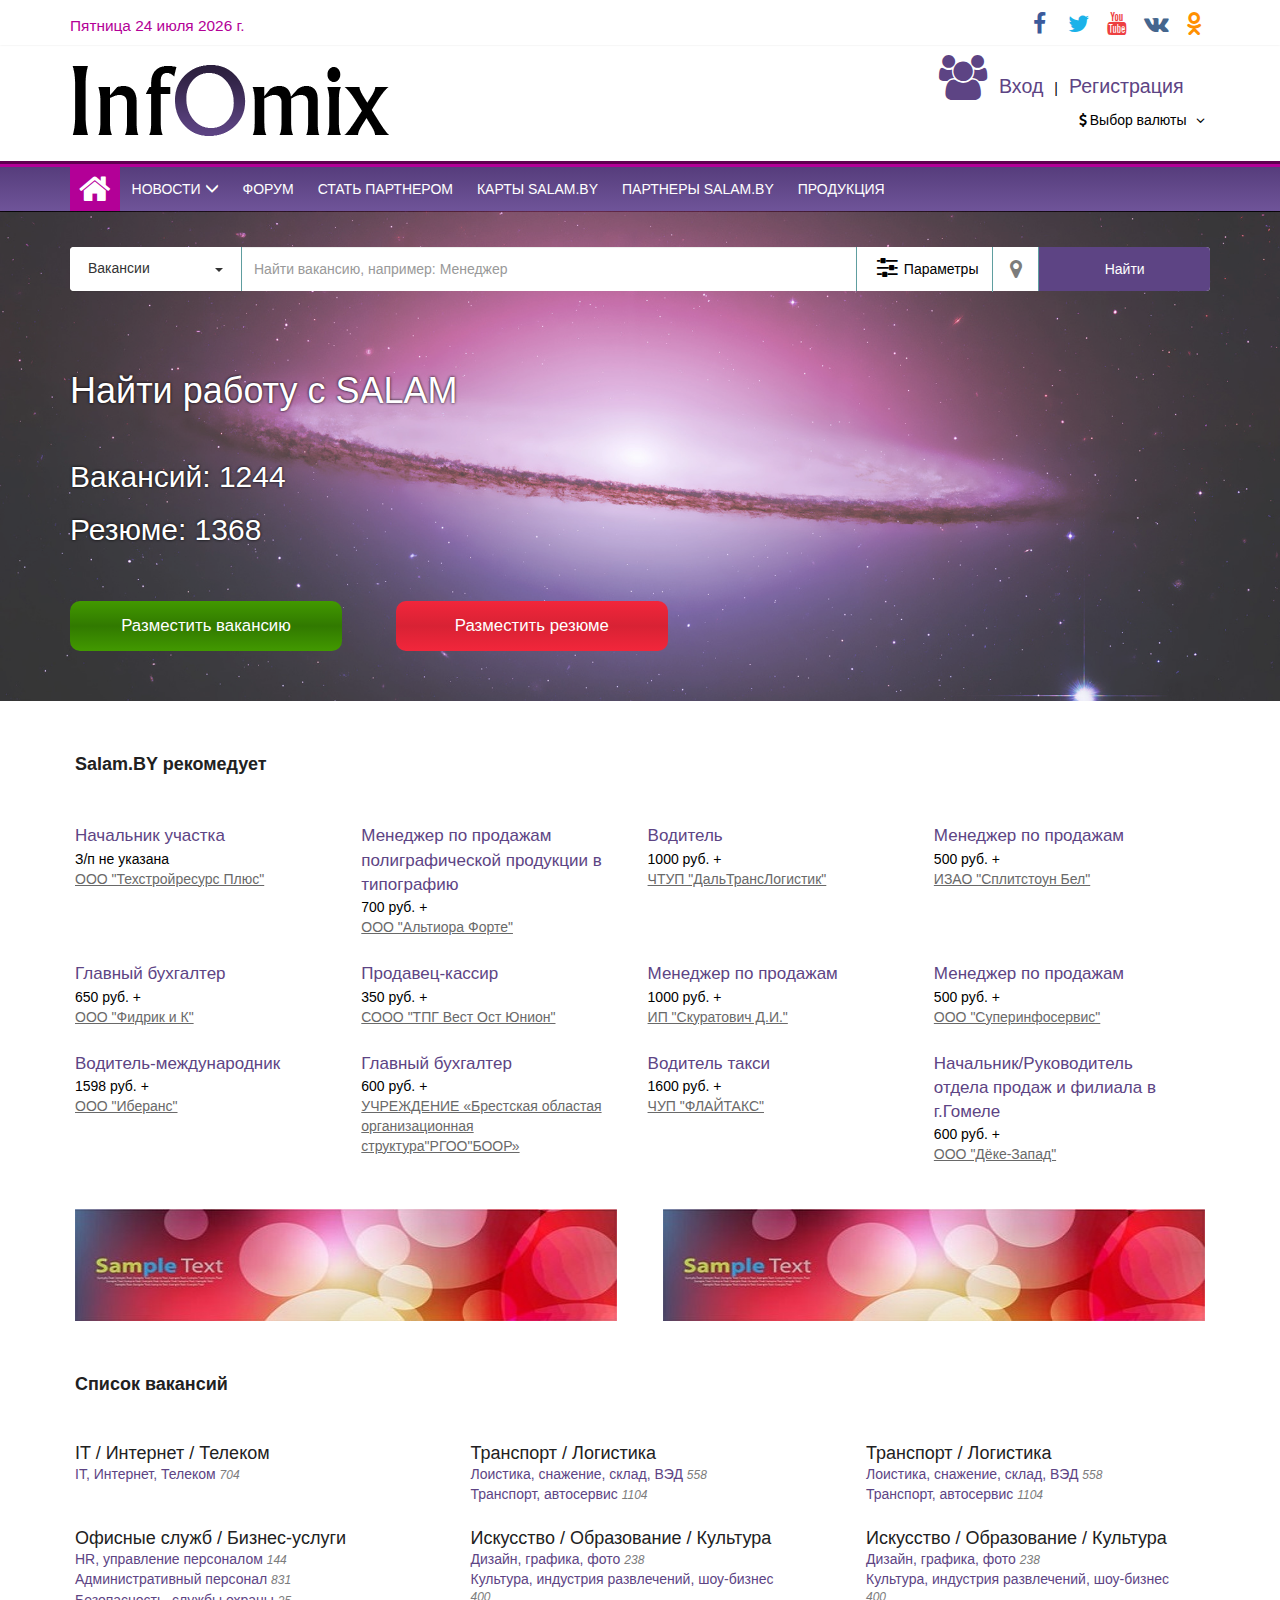
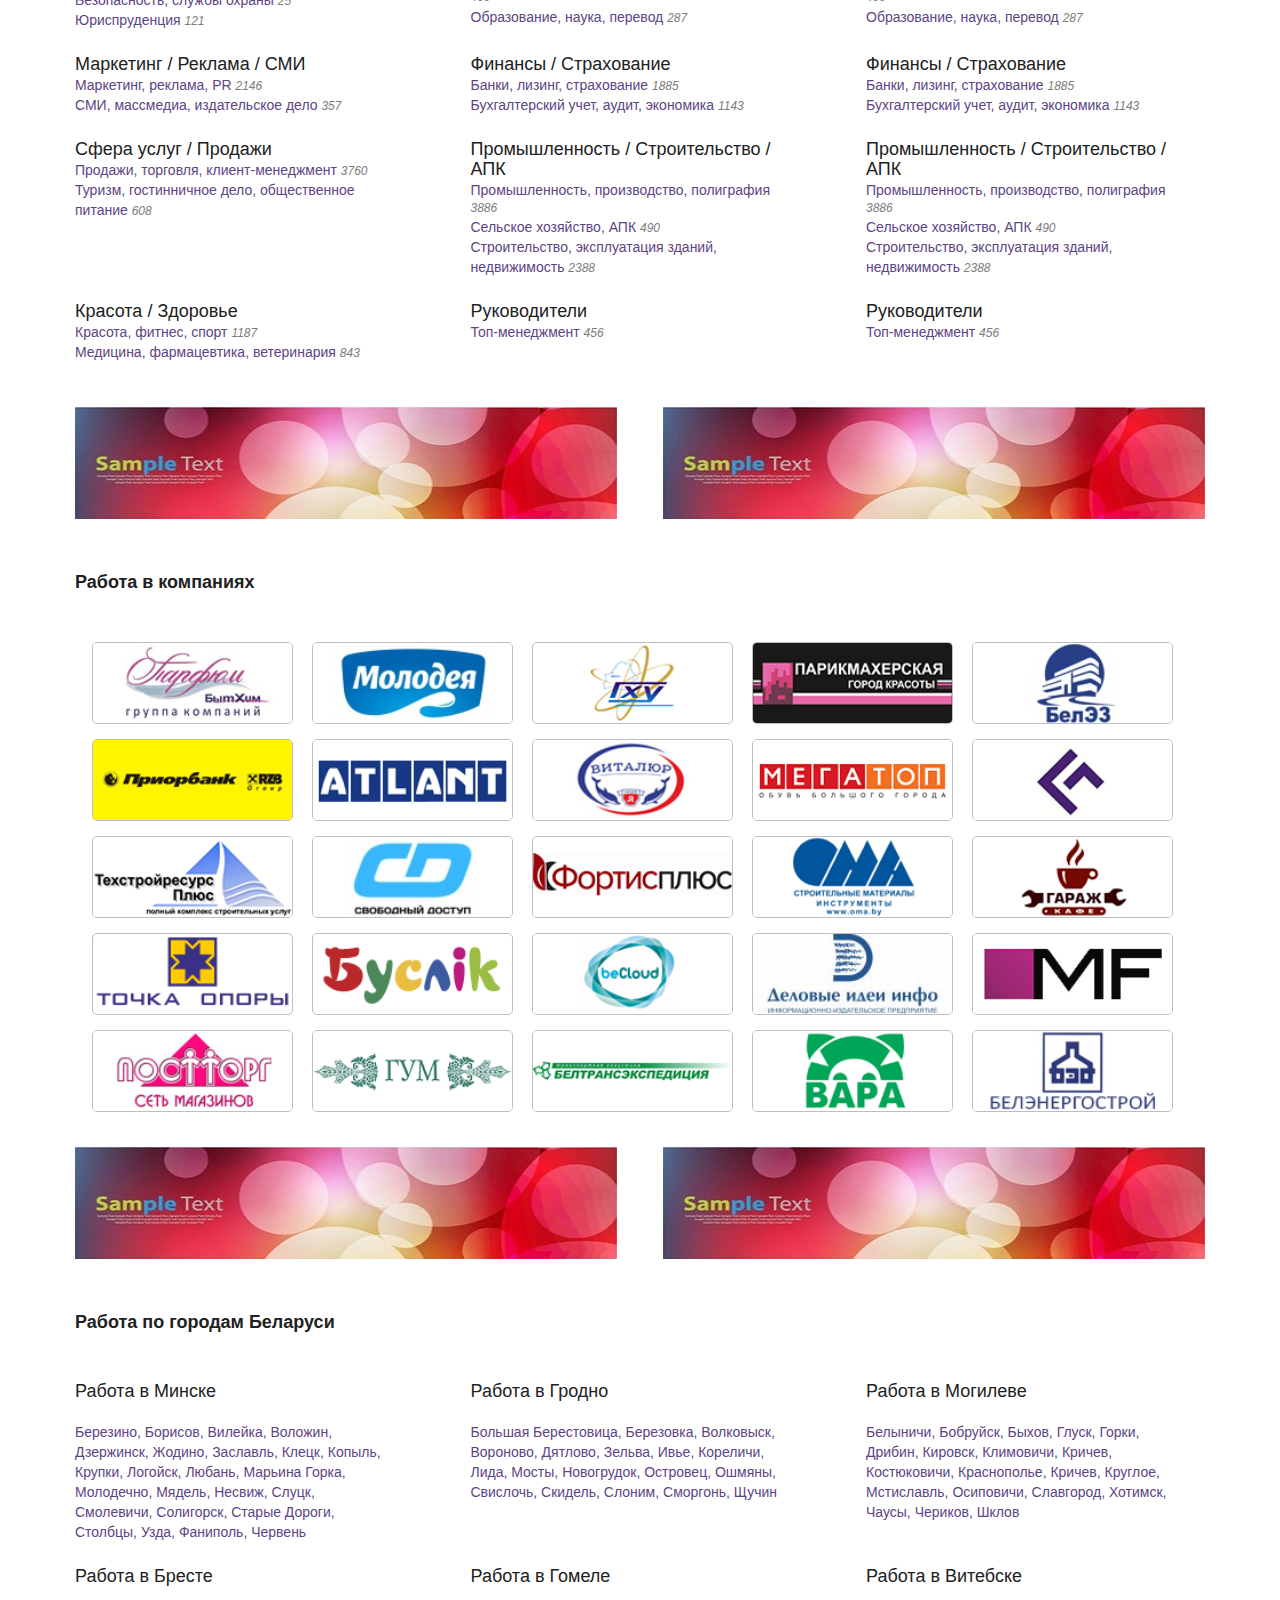
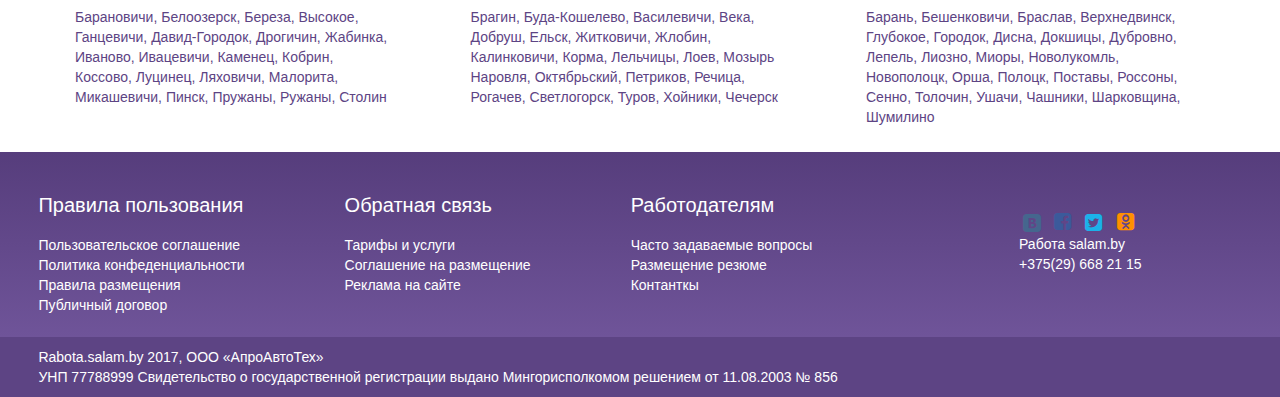
==== work.local/index.html @ ca0c4f53 "My Work" ====
<!DOCTYPE html PUBLIC "-//W3C//DTD XHTML 1.0 Transitional//EN" "http://www.w3.org/TR/xhtml1/DTD/xhtml1-transitional.dtd">
<html xmlns="http://www.w3.org/1999/xhtml" lang="ru">
	<head>
		<meta http-equiv="Content-Type" content="text/html; charset=utf-8" />
		<meta name="viewport" content="width=device-width">
		<title>Home page</title>
		
        <link href="css/animation.css" rel="stylesheet" type="text/css" />
		<link href="css/fontello.css" rel="stylesheet" type="text/css" />
		<link href="css/fontello-codes.css" rel="stylesheet" type="text/css" />
		<link href="css/fontello-embedded.css" rel="stylesheet" type="text/css" />
		<link href="css/fontello-ie7.css" rel="stylesheet" type="text/css" />
		<link href="css/fontello-ie7-codes.css" rel="stylesheet" type="text/css" />   
        <link href="css/materialdesignicons.min.css" media="all" rel="stylesheet" type="text/css" />
        <link type="text/css" rel="stylesheet" href="bootstrap-3.3.7-dist/css/bootstrap.min.css"/>
        <link type="text/css" rel="stylesheet" href="bootstrap-3.3.7-dist/css/bootstrap-theme.min.css"/>
        <link href="style.css" rel="stylesheet" type="text/css" />
        <script type="text/javascript" src="bootstrap-3.3.7-dist/js/jquery-3.1.1.min.js"></script>
        <script type="text/javascript" src="bootstrap-3.3.7-dist/js/bootstrap.min.js"></script>

	</head>
	<body>
		<header>
			<div class='head-top'>
				<div class='iner-wrap'>
					<div id='date'>	
						<script language="javascript" type="text/javascript"><!--
							var d = new Date();

							var day=new Array("Воскресенье","Понедельник","Вторник",
							"Среда","Четверг","Пятница","Суббота");

							var month=new Array("января","февраля","марта","апреля","мая","июня",
							"июля","августа","сентября","октября","ноября","декабря");

							document.write(day[d.getDay()]+" " +d.getDate()+ " " + month[d.getMonth()]
							+ " " + d.getFullYear() + " г.");
							//--></script>
					</div>
					<img src="">
					<div id="social-links">
						<a href="#">
							<i class="icon-facebook"></i>
						</a>
						<a href="#">
							<i class="icon-twitter"></i>
						</a>
						<a href="#">
							<i class="icon-youtube"></i>
						</a>
						<a href="#">
							<i class="icon-vkontakte"></i>
						</a>
						<a href="#">
							<i class="icon-odnoklassniki"></i>
						</a>
					</div>
				</div>
			</div>
			<div class='clearfix iner-wrap'>
				<div class=" head-bot clearfix">
					<div class="head-inner">
						<a href='#'><img src="img/logo.png"></a>
					</div>
                    <div class='top-right'>
                        <div id='logintop' class="head-inner">
                            <i class='icon-users'></i>
                            <button style="background: none; border: none; outline: 0; color:#5d4484; line-height: 45px;font-size: 1.4em;" data-toggle="modal" data-target="#myModal">Вход</button>
                            <span style="margin-left: 5px;margin-right: 5px;">|</span>
                            <button style="background: none; border: none; outline: 0;color: #5d4484;line-height: 45px;font-size: 1.4em;" data-toggle="modal" data-target="#myModal">Регистрация</button>
                            <div id="myModal" class="modal fade">
                            <div class="modal-dialog">
        <div class="modal-content">
            <div class="modal-applicant-auth modal-body">
                <div id="login-error-area" class="alert alert-error alert_small"></div>
                <section class="auth">
                    <div class="auth__wrapper">
                        <div class="auth__title h3-like registr-title">Вход</div>
                        <!--script src="/forms/js/third-party/jquery.form.min.js" type="text/javascript"></script>
                        <script src="/js/praca/auth-ajax-form.js" type="text/javascript"></script-->
                        <form name="login-form" method="post" class="auth__form" id="login-form">
                            <div>
                                <dl>
                                    <dt>E-mail <span class="red-star">*</span>  <span id="praca-login-help-email" class="help-icon" data-original-title="" title=""></span></dt>
                                    <dd>
                                        <input name="login-form[email]" type="text" maxlength="255" class="form-etc account-area auth__text-input">                                                                             </dd>
                                        <dt>Пароль <span class="red-star">*</span>  <span id="praca-login-help-password" class="help-icon" data-original-title="" title=""></span></dt>
                                        <dd>
                                            <input name="login-form[password]" type="password" maxlength="16" class="form-etc xxx account-password auth__text-input">                                                                               </dd>
                                            <dd id="web-forms__collection_dd_js-advanced-checkbox-58b687df2a428__item">
                                                <label class="ui-checkboxradio-label ui-corner-all ui-button ui-widget ui-checkboxradio-checked ui-state-active"><span class="ui-checkboxradio-icon ui-corner-all ui-icon ui-icon-background ui-icon-check ui-state-checked ui-state-hover"></span><span class="ui-checkboxradio-icon-space"> </span><div class="advanced-checkbox"><input name="login-form[remember]" type="checkbox" checked="checked" value="1" id="js-advanced-checkbox-58b687df2a428" class="ui-checkboxradio ui-helper-hidden-accessible"></div> запомнить меня <span id="praca-login-help-remember" class="help-icon" data-original-title="" title=""></span></label>                                                                                </dd>
                                                <dd>
                                                    <input name="login-form[referrer]" type="hidden" value="https://praca.by/">                                                                             </dd>
                                                    <dd>
                                                        <input type="submit" value="Войти" data-loading-text="Вход..." class="btn btn_green"><a class="forget-password" href="#" tabindex="-1">Забыли пароль?</a>                                                                             </dd>
                                                    </dl>   </div>
                                                </form>
                                                <!--script type="text/javascript">web_forms__init_ajax_form('#login-form');</script>
                                                <script>
                                                    $(document).trigger('auth-event', ['', false]);

                                                    Praca.Common.Interface.Popovers.setupPopover($('#praca-login-help-email'), 'login_email');
                                                    Praca.Common.Interface.Popovers.setupPopover($('#praca-login-help-password'), 'login_password');
                                                    Praca.Common.Interface.Popovers.setupPopover($('#praca-login-help-remember'), 'login_remember');

                                                    $('#login-form input[type="checkbox"]').checkboxradio();
                                                </script-->                       <div class="social-binding social-binding_login">
                                                <p class="social-binding__note social-binding__note_login">Вход через социальную сеть</p>
                                                <ul class="social-binding__list clearfix">
                                                    <li class="social-binding__item"><a class="social-icon social-icon_google-plus" href="https://praca.by/social-auth/Google/"><i class="mdi mdi-google-plus"></i></a></li>
                                                    <li class="social-binding__item"><a class="social-icon social-icon_facebook" href="https://praca.by/social-auth/Facebook/"><i class="mdi mdi-facebook"></i></a></li>
                                                    <li class="social-binding__item"><a class="social-icon social-icon_twitter" href="https://praca.by/social-auth/Twitter/"><i class="mdi mdi-twitter"></i></a></li>
                                                    <li class="social-binding__item"><a class="social-icon social-icon_vk" href="https://praca.by/social-auth/Vkontakte/"><i class="mdi mdi-vk"></i></a></li>
                                                    <li class="social-binding__item"><a class="social-icon social-icon_odnoklassniki" href="https://praca.by/social-auth/Odnoklassniki/"><i class="mdi mdi-odnoklassniki"></i></a></li>
                                                </ul>
                                            </div>                  </div>

                                            <div class="auth__wrapper js-dependent-auth js-default-auth">
                                                <div class="reg-invite">
                                                    <div class="reg-invite__wrapper">
                                                        <div class="h3-like registr-title">Соискателям</div>
                                                        <p class="reg-invite__description">
                                                            <noindex>Зарегистрировавшись, соискатели могут
                                                                размещать резюме и откликаться на заинтересовавшие их вакансии.</noindex>
                                                            </p>
                                                            <a href="#" class="btn btn_green">Регистрация соискателя</a>
                                                        </div>

                                                        <div class="reg-invite__wrapper">
                                                            <div class="h3-like registr-title">Работодателям</div>
                                                            <p class="reg-invite__description">
                                                                <noindex>Зарегистрировавшись, работодатели могут размещать свои&nbsp;вакансии.</noindex>
                                                            </p>
                                                            <a href="#" class="btn btn_orange">Регистрация работодателя</a>
                                                        </div>
                                                    </div>
                                                </div>


                                                <div class="auth__wrapper js-dependent-auth js-applicant-auth no-padding-right" style="display: none;">
                                                    <div class="reg-applicant__wrapper">
                                                        <div class="fff h3-like registr-title">Регистрация соискателя</div>
                                                        <div class="text-gray">
                                                            <noindex>Еще нет аккаунта? Зарегистрируйтесь!</noindex>
                                                        </div>
                                                        <div class="info-registr-cont">
                                                            <div class="info-registr">
                                                                <i class="svg svg-publish"></i>
                                                                <span class="text-gray">Создавайте резюме</span>
                                                            </div>
                                                            <div class="info-registr">
                                                                <i class="svg svg-laptop"></i>
                                                                <span class="text-gray">Откликайтесь на вакансии</span>
                                                            </div>
                                                            <div class="info-registr">
                                                                <i class="svg svg-mail"></i>
                                                                <span class="text-gray">Получайте предложения от работодателей</span>
                                                            </div>
                                                        </div>
                                                        <a href="#" class="btn btn_green btn_mrg-vertical">
                                                            Регистрация соискателя                            </a>

                                                            <p class="text-gray">Ищете сотрудников?
                                                                <a href="#">Регистрация работодателя</a>
                                                            </p>
                                                        </div>
                                                    </div>
                                                    <div class="auth__wrapper js-dependent-auth js-employer-auth no-padding-right" style="display: none;">
                                                        <div class="reg-applicant__wrapper">
                                                            <div class="asd h3-like registr-title">Регистрация работодателя</div>
                                                            <div class="text-gray">
                                                                <noindex>Еще нет аккаунта? Зарегистрируйтесь!</noindex>
                                                            </div>
                                                            <div class="info-registr-cont">
                                                                <div class="info-registr">
                                                                    <i class="svg svg-publish"></i>
                                                                    <span class="text-gray">Размещайте вакансии</span>
                                                                </div>
                                                                <div class="info-registr">
                                                                    <i class="svg svg-laptop"></i>
                                                                    <span class="text-gray">Получайте отклики от соискателей</span>
                                                                </div>
                                                                <div class="info-registr">
                                                                    <i class="svg svg-servises"></i>
                                                                    <span class="text-gray">Воспользуйтесь дополнительными услугами портала</span>
                                                                </div>
                                                            </div>
                                                            <a href="#" class="btn btn_green btn_mrg-vertical">
                                                                Регистрация работодателя                            </a>

                                                                <p class="text-gray">Ищете работу?
                                                                    <a href="#">Регистрация соискателя</a>
                                                                </p>
                                                            </div>
                                                        </div>
                                                    </section>
                                                </div>
                                                <button type="button" class="modal-close" data-dismiss="modal" aria-hidden="true">
                                                <i class="mdi mdi-close"></i></button>
                                                </div>
                                            </div>
                        </div>
                        </div>
                        
                        
                        
                        <div id='' class="clearfix">
                            <span style="float: right;">
                                <i class='icon-dollar'></i>
                                Выбор валюты
                                <i class="icon-angle-down"></i>
                            </span>
                        </div>
                    </div>
                    <div id="info" style="float: left;">
    					<div id='weather' class="head-inner">
    					
    					</div>
    					<div id='kurs' class="head-inner">
    						<div id='kurs-money'>
    						</div>
    						<div id='kurs-fuel'>
    						</div>
    					</div>
                    </div>
				</div>
			</div>
			<div id="mainNav" >
			
				<div class="iner-wrap clearfix">
					<ul class=menu>
						<li style="background-color:#b30097;">	
							<a href="#" class="icon-home" style="    padding-left: 1px; padding-right: 1px;">
							</a>
						</li>
						<li>
							<a href="#">Новости <span class="glyphicon glyphicon-menu-down" aria-hidden="true"></span></a>
							<ul class='submenu'>
								<li>
									<a href="#" style="width: 137.5px;">Актуальное</a>
								</li>
								<li>
									<a href="#" style="width: 137.5px;">Происшествия</a>
								</li>
								<li>
									<a href="#" style="width: 137.5px;">Это интересно</a>
								</li>
								<li>
									<a href="#" style="width: 137.5px;">Шоубизнес</a>
								</li>
								<li>
									<a href="#" style="width: 137.5px;">Авто News</a>
								</li>
								<li>
									<a href="#" style="width: 137.5px;">IT-сфера</a>
								</li>
								<li>
									<a href="#" style="width: 137.5px;">Все новости</a>
								</li>
							</ul>
						</li>
						<li>	
							<a href="#">Форум</a>
						</li>
						<li>	
							<a href="#">Стать партнером</a>
						</li>
						<li>	
							<a href="#">Карты salam.by</a>
						</li>
						<li>	
							<a href="#" class="visibl_li">Партнеры salam.by</a>
						</li>
						<li>	
							<a href="#">Продукция</a>
						</li>                      
					</ul>
					<ul class="menu_unvis">
					    <li style="background-color:#b30097;">	
							<a href="#" class="icon-home" style="    padding-left: 1px; padding-right: 1px;">
							</a>
						</li>
						<li>
						    <a href="#" class="icon-menu" style="padding-left:1px; padding-right:1px;"></a>
						    <ul class="submenu_unvis">

						        <li>
									<a href="#">Новости</a>
						        </li>
                                <li>    
                                    <a href="#">Форум</a>
                                </li>
                                <li>    
                                    <a href="#">Стать партнером</a>
                                </li>
                                <li>    
                                    <a href="#">Карты salam.by</a>
                                </li>
                                <li>    
                                    <a href="#" class="visibl_li">Партнеры salam.by</a>
                                </li>
                                <li>    
                                    <a href="#">Продукция</a>
                                </li>                               
								</ul> 
						</li>
                        <li class="logo-mobile-menu">
                            <img src="img/logo-white.png">
                        </li>
					</ul>
				</div>
			</div>
		</header>
		<div class="findjob ">
        	<div class="layer ">  
           		<div class="iner-wrap">              
	                <div class="search_box">
						<form class="search_form">
						  <div class="row" style="margin: 0;width: 100%; display: block;position: absolute;">
                        <div class="sup_form">
						    <div class="col-xs-6" style="width: 15%; padding: 0px; display: block;">
						      <div class="input-group ">
						        <div class="input-group-btn" style="width: 50%;">
						          <button type="button" class="btn btn-default dropdown-toggle find" data-toggle="dropdown" aria-expanded="false" style=" width: 100%; margin: 0; border-radius: 4px 0px 0px 4px;     background: white;    outline: 0; text-align: left;">
						            Вакансии <span class="caret" style="float: right; margin-top: 8px;"></span>
						          </button>
						          <ul class="dropdown-menu">
						            <li><a href="#" rel="nofollow">Вакансии</a></li>
						            <li><a href="#">Резюме</a></li>
						          </ul>
						        </div>

                              </div>
						    </div>
						        <div class="inp_unvis" style="
                                    display: block;
                                    border-left: 1px solid #5F9EA0;
                                    border-right: 1px solid #5F9EA0;
                                    float: left;

                                    ">
						            <input type="text" class="form-control" placeholder="Найти вакансию, например: Менеджер" style="height: 44px; border-radius: 0px; border: none;">
                                </div>
                              </div>
                               <div class="sup_form">
                                <div class="param_unvis" data-toggle="modal"  style="height: inherit;width: 12%;white-space: nowrap;text-align: center;outline: 0;font-size: 100%;vertical-align: middle;border-right: 1px solid #5F9EA0;float: left; position: relative;line-height: 44px;">
			                        
  <div><button class="param_btn"><i class="icon-sliders"></i>Параметры</button></div>
		                        </div>
                                <div class="loc_unvis" style="width: 4%; height: 44px; white-space: nowrap;text-align: center;outline: 0;font-size: 1.0em;border-right: 1px solid #5F9EA0;float: left; position: relative;">
  <i class="icon-location" style="
    display: table-cell;
    vertical-align: middle;
"></i>
		                        </div>
                              </div>
                                <div style="display: block;position: relative;float: left;width: 15%;">
                                    <input name="form-submit-btn" type="submit" value="Найти" tabindex="5" class="search__submit js-search-bar-submit">
						        </div>
                        </div>
				       </form>
	      			</div>       
	            <div class="ads">    
	                <div class="hd">
			            <h1>Найти работу с SALAM</h1>
			        </div>
			        <div class="num">
			            <h2>Вакансий: 1244</h2>
			            <h2>Резюме: 1368</h2>
			        </div>
			        <div class="ad">
			            <div class="get_vak">
			                <button class="but_vak button">Разместить вакансию</button>
			            </div>
			            <div class="get_res">
			                <button class="but_res button">Разместить резюме</button>
			            </div>
			        </div>
			    </div>
		    </div>		    
		</div>
    </div>
    <div class="main">
    <div class="inner-wrap">
        <div class="salam_recomended">
            <h3 class="recom_h">Salam.BY рекомедует</h3>
            <ul class="list" >
                <li class="recom_item">
                    <a href="#" class="recom_link">Начальник участка</a>
                    <div>
                        З/п не указана
                        <span></span>
                    </div>
                        <a href="#" class="recom_link_dec">ООО "Техстройресурс Плюс"</a>
                </li>
                <li class="recom_item">
                    <a href="#" class="recom_link">Менеджер по продажам полиграфической продукции в типографию</a>
                    <div>
                         700 руб.
                        <span>+</span>
                    </div>
                    <a href="#" class="recom_link_dec">ООО "Альтиора Форте"</a>
                </li>
                <li class="recom_item">
                    <a href="#" class="recom_link">Водитель</a>
                    <div>
                        1000 руб.
                        <span>+</span>
                    </div>
                    <a href="#" class="recom_link_dec">ЧТУП "ДальТрансЛогистик"</a>
                </li>
                <li class="recom_item">
                    <a href="#" class="recom_link">Менеджер по продажам</a>
                    <div>
                        500 руб.
                        <span>+</span>
                    </div>
                    <a href="#" class="recom_link_dec">ИЗАО "Сплитстоун Бел"</a>
                </li>
                <li class="recom_item">
                    <a href="#" class="recom_link">Главный бухгалтер</a>
                    <div>
                        650 руб.
                        <span>+</span>
                    </div>
                    <a href="#" class="recom_link_dec">ООО "Фидрик и К"</a>
                </li>
                <li class="recom_item">
                    <a href="#" class="recom_link">Продавец-кассир</a>
                    <div>
                        350 руб.
                        <span>+</span>
                    </div>
                    <a href="#" class="recom_link_dec">СООО "ТПГ Вест Ост Юнион"</a>
                </li>
                <li class="recom_item">
                    <a href="#" class="recom_link">Менеджер по продажам</a>
                    <div>
                        1000 руб.
                        <span>+</span>
                    </div>
                    <a href="#" class="recom_link_dec">ИП "Скуратович Д.И."</a>
                </li>
                <li class="recom_item">
                    <a href="#" class="recom_link">Менеджер по продажам</a>
                    <div>
                        500 руб.
                        <span>+</span>
                    </div>
                    <a href="#" class="recom_link_dec">ООО "Суперинфосервис"</a>
                </li>
                <li class="recom_item">
                    <a href="#" class="recom_link">Водитель-международник</a>
                    <div>
                        1598 руб.
                        <span>+</span>
                    </div>
                    <a href="#" class="recom_link_dec">ООО "Иберанс"</a>
                </li>
                <li class="recom_item">
                    <a href="#" class="recom_link">Главный бухгалтер</a>
                    <div>
                        600 руб.
                        <span>+</span>
                    </div>
                    <a href="#" class="recom_link_dec">УЧРЕЖДЕНИЕ &laquoБрестская областая организационная структура"РГОО"БООР&raquo</a>
                </li>
                <li class="recom_item">
                    <a href="#" class="recom_link">Водитель такси</a>
                    <div>
                        1600 руб.
                        <span>+</span>
                    </div>
                    <a href="#" class="recom_link_dec">ЧУП "ФЛАЙТАКС"</a>
                </li>
                <li class="recom_item">
                    <a href="#" class="recom_link">Начальник/Руководитель отдела продаж и филиала в г.Гомеле</a>
                    <div>
                        600 руб.
                        <span>+</span>
                    </div>
                    <a href="#" class="recom_link_dec">ООО "Дёке-Запад"</a>
                </li>
            </ul>
        </div>
        <div class="banner">
 
            <img src="img/banner.jpg" alt="" class="ban1" style="    width: 48%;
    height: 112px;">

            <img src="img/banner.jpg" alt="" class="ban2" style="    width: 48%;
    height: 112px;">

        </div>
        <div class="salam_vak_list">
           <h3 class="recom_h">Список вакансий</h3>
            <ul class="list">
                <li class="vak_item">
                    <h4 class="vak_h">IT / Интернет / Телеком</h4>
                    <a href="#">IT, Интернет, Телеком</a>
                    <span class="num_item">704</span>
                </li>
                <li class="vak_item">
                    <h4 class="vak_h">Транспорт / Логистика</h4>
                    <div>
                    <a href="#">Лоистика, снажение, склад, ВЭД</a>
                    <span class="num_item">558</span>
                    </div>
                    <div>
                    <a href="#">Транспорт, автосервис</a>
                    <span class="num_item">1104</span>
                    </div>
                </li>
                <li class="vak_item">
                    <h4 class="vak_h">Транспорт / Логистика</h4>
                    <div>
                    <a href="#">Лоистика, снажение, склад, ВЭД</a>
                    <span class="num_item">558</span>
                    </div>
                    <div>
                    <a href="#">Транспорт, автосервис</a>
                    <span class="num_item">1104</span>
                    </div>
                </li>
                <li class="vak_item">
                    <h4 class="vak_h">Офисные служб / Бизнес-услуги</h4>
                    <div>
                    <a href="#">HR, управление персоналом</a>
                    <span class="num_item">144</span>
                    </div>
                    <div>
                    <a href="#">Административный персонал</a>
                    <span class="num_item">831</span>
                    </div>
                    <div>
                    <a href="#">Безопасность, службы охраны</a>
                    <span class="num_item">25</span>
                    </div>
                    <div>
                    <a href="#">Юриспруденция</a>
                    <span class="num_item">121</span>
                    </div>
                </li>
                <li class="vak_item">
                    <h4 class="vak_h">Искусство / Образование / Культура</h4>
                    <div>
                    <a href="#">Дизайн, графика, фото</a>
                    <span class="num_item">238</span>
                    </div>
                    <div>
                    <a href="#">Культура, индустрия развлечений, шоу-бизнес</a>
                    <span class="num_item">400</span>
                    </div>
                    <div>
                    <a href="#">Образование, наука, перевод</a>
                    <span class="num_item">287</span>
                    </div>
                </li>
                <li class="vak_item">
                    <h4 class="vak_h">Искусство / Образование / Культура</h4>
                    <div>
                    <a href="#">Дизайн, графика, фото</a>
                    <span class="num_item">238</span>
                    </div>
                    <div>
                    <a href="#">Культура, индустрия развлечений, шоу-бизнес</a>
                    <span class="num_item">400</span>
                    </div>
                    <div>
                    <a href="#">Образование, наука, перевод</a>
                    <span class="num_item">287</span>
                    </div>
                </li>
                <li class="vak_item">
                    <h4 class="vak_h">Маркетинг / Реклама / СМИ</h4>
                    <div>
                    <a href="#">Маркетинг, реклама, PR</a>
                    <span class="num_item">2146</span>
                    </div>
                    <div>
                    <a href="#">СМИ, массмедиа, издательское дело</a>
                    <span class="num_item">357</span>
                    </div>
                </li>
                <li class="vak_item">
                    <h4 class="vak_h">Финансы / Страхование</h4>
                    <div>
                    <a href="#">Банки, лизинг, страхование</a>
                    <span class="num_item">1885</span>
                    </div>
                    <div>
                    <a href="#">Бухгалтерский учет, аудит, экономика</a>
                    <span class="num_item">1143</span>
                    </div>
                </li>
                <li class="vak_item">
                    <h4 class="vak_h">Финансы / Страхование</h4>
                    <div>
                    <a href="#">Банки, лизинг, страхование</a>
                    <span class="num_item">1885</span>
                    </div>
                    <div>
                    <a href="#">Бухгалтерский учет, аудит, экономика</a>
                    <span class="num_item">1143</span>
                    </div>
                </li>
                <li class="vak_item">
                    <h4 class="vak_h">Сфера услуг / Продажи</h4>
                    <div>
                    <a href="#">Продажи, торговля, клиент-менеджмент</a>
                    <span class="num_item">3760</span>
                    </div>
                    <div>
                    <a href="#">Туризм, гостинничное дело, общественное питание</a>
                    <span class="num_item">608</span>
                    </div>
                </li>
                <li class="vak_item">
                    <h4 class="vak_h">Промышленность / Строительство / АПК</h4>
                    <div>
                    <a href="#">Промышленность, производство, полиграфия</a>
                    <span class="num_item">3886</span>
                    </div>
                    <div>
                    <a href="#">Сельское хозяйство, АПК</a>
                    <span class="num_item">490</span>
                    </div>
                    <div>
                    <a href="#">Строительство, эксплуатация зданий, недвижимость</a>
                    <span class="num_item">2388</span>
                    </div>
                </li>
                <li class="vak_item">
                    <h4 class="vak_h">Промышленность / Строительство / АПК</h4>
                    <div>
                    <a href="#">Промышленность, производство, полиграфия</a>
                    <span class="num_item">3886</span>
                    </div>
                    <div>
                    <a href="#">Сельское хозяйство, АПК</a>
                    <span class="num_item">490</span>
                    </div>
                    <div>
                    <a href="#">Строительство, эксплуатация зданий, недвижимость</a>
                    <span class="num_item">2388</span>
                    </div>
                </li>
                <li class="vak_item">
                    <h4 class="vak_h">Красота / Здоровье</h4>
                    <div>
                    <a href="#">Красота, фитнес, спорт</a>
                    <span class="num_item">1187</span>
                    </div>
                    <div>
                    <a href="#">Медицина, фармацевтика, ветеринария</a>
                    <span class="num_item">843</span>
                    </div>
                </li>
                <li class="vak_item">
                    <h4 class="vak_h">Руководители</h4>
                    <div>
                    <a href="#">Топ-менеджмент</a>
                    <span class="num_item">456</span>
                    </div>
                </li>
                <li class="vak_item">
                    <h4 class="vak_h">Руководители</h4>
                    <div>
                    <a href="#">Топ-менеджмент</a>
                    <span class="num_item">456</span>
                    </div>
                </li>
            </ul>
        </div>
        <div class="banner">
 
            <img src="img/banner.jpg" alt="" class="ban1" style="    width: 48%;
    height: 112px;">


            <img src="img/banner.jpg" alt="" class="ban2" style="    width: 48%;
    height: 112px;">

        </div>
        <div class="companies">
           <h3 class="recom_h">Работа в компаниях</h3>
           <ul class="list" style="text-align: center;">
               <li class="comp_item">
                   <a href="#">
                       <img src="img/companies/05f971b5ec196b8c65b75d2ef8267331.jpg" alt="" class="comp_img">
                   </a>
               </li>
               <li class="comp_item">
                   <a href="#">
                       <img src="img/companies/128481e48bed12a68431ca6c954cbebe.jpg" alt="" class="comp_img">
                   </a>
               </li>
               <li class="comp_item">
                   <a href="#">
                       <img src="img/companies/138a14eaf4a8c188a6c41cafd9400a30.png" alt="" class="comp_img">
                   </a>
               </li>
               <li class="comp_item">
                   <a href="#">
                       <img src="img/companies/15cf76466b97264765356fcc56d801d1.png" alt="" class="comp_img">
                   </a>
               </li>
               <li class="comp_item">
                   <a href="#">
                       <img src="img/companies/2067e2650cd701ae71c68080f9dbbdc1%20(1).jpg" alt="" class="comp_img">
                   </a>
               </li>
               <li class="comp_item">
                   <a href="#">
                       <img src="img/companies/20818537cc5cb1fe3dd50baf7c362808.png" alt="" class="comp_img">
                   </a>
               </li>
               <li class="comp_item">
                   <a href="#">
                       <img src="img/companies/2654d1a3f16bf62d0dc4f91fa3ec9377.png" alt="" class="comp_img">
                   </a>
               </li>
               <li class="comp_item">
                   <a href="#">
                       <img src="img/companies/285f89b802bcb2651801455c86d78f2a.jpg" alt="" class="comp_img">
                   </a>
               </li>
               <li class="comp_item">
                   <a href="#">
                       <img src="img/companies/2d6cc4b2d139a53512fb8cbb3086ae2e.png" alt="" class="comp_img">
                   </a>
               </li>
               <li class="comp_item">
                   <a href="#">
                       <img src="img/companies/31b5b7b61bc03a158c3c602c6ce6489b.png" alt="" class="comp_img">
                   </a>
               </li>
               <li class="comp_item">
                   <a href="#">
                       <img src="img/companies/38913e1d6a7b94cb0f55994f679f5956.png" alt="" class="comp_img">
                   </a>
               </li>
               <li class="comp_item">
                   <a href="#">
                       <img src="img/companies/39f741b5c68796daab4fea3ee7122a81.jpg" alt="" class="comp_img">
                   </a>
               </li>
               <li class="comp_item">
                   <a href="#">
                       <img src="img/companies/58c54802a9fb9526cd0923353a34a7ae.png" alt="" class="comp_img">
                   </a>
               </li>
               <li class="comp_item">
                   <a href="#">
                       <img src="img/companies/5b970a1d9be0fd100063fd6cd688b73e.png" alt="" class="comp_img">
                   </a>
               </li>
               <li class="comp_item">
                   <a href="#">
                       <img src="img/companies/5e388103a391daabe3de1d76a6739ccd.png" alt="" class="comp_img">
                   </a>
               </li>
               <li class="comp_item">
                   <a href="#">
                       <img src="img/companies/6c71c32d4dbcd21cd73552855eed2d79.png" alt="" class="comp_img">
                   </a>
               </li>
               <li class="comp_item">
                   <a href="#">
                       <img src="img/companies/769675d7c11f336ae6573e7e533570ec.png" alt="" class="comp_img">
                   </a>
               </li>
               <li class="comp_item">
                   <a href="#">
                       <img src="img/companies/7ffc7d5178d6731f7f2ce2f1bb408f5e.png" alt="" class="comp_img">
                   </a>
               </li>
               <li class="comp_item">
                   <a href="#">
                       <img src="img/companies/843a4d7fb5b1641b0bb8e3c2b2e75231.jpg" alt="" class="comp_img">
                   </a>
               </li>
               <li class="comp_item">
                   <a href="#">
                       <img src="img/companies/9d684c589d67031a627ad33d59db65e5.png" alt="" class="comp_img">
                   </a>
               </li>
               <li class="comp_item">
                   <a href="#">
                       <img src="img/companies/a941493eeea57ede8214fd77d41806bc.png" alt="" class="comp_img">
                   </a>
               </li>
               <li class="comp_item">
                   <a href="#">
                       <img src="img/companies/ad0ca0bad566bac4acce21e459b10e16.png" alt="" class="comp_img">
                   </a>
               </li>
               <li class="comp_item">
                   <a href="#">
                       <img src="img/companies/b791d74d3f40b71f77b9c9df9927ed5a.png" alt="" class="comp_img">
                   </a>
               </li>
               <li class="comp_item">
                   <a href="#">
                       <img src="img/companies/e22dd5dabde45eda5a1a67772c8e25dd.png" alt="" class="comp_img">
                   </a>
               </li>
               <li class="comp_item">
                   <a href="#">
                       <img src="img/companies/f2dc5678246d32faab0d7c744c648ed3.jpg" alt="" class="comp_img">
                   </a>
               </li>
           </ul>
        </div>
        <div class="banner">

            <img src="img/banner.jpg" alt="" class="ban1" style="    width: 48%;
    height: 112px;">

            <img src="img/banner.jpg" alt="" class="ban2" style="    width: 48%;
    height: 112px;">

        </div>
        <div class="work_city">
            <h3 class="recom_h">Работа по городам Беларуси</h3>
            <ul class="list">
                <li class="vak_item">
                    <a href="#" class="work_link"><h4 class="work_h">Работа в Минске</h4></a>
                    <div>
                        <a href="#">Березино,</a>
                        <a href="#">Борисов,</a>
                        <a href="#">Вилейка,</a>
                        <a href="#">Воложин,</a>
                        <a href="#">Дзержинск,</a>
                        <a href="#">Жодино,</a>
                        <a href="#">Заславль,</a>
                        <a href="#">Клецк,</a>
                        <a href="#">Копыль,</a>
                        <a href="#">Крупки,</a>
                        <a href="#">Логойск,</a>
                        <a href="#">Любань,</a>
                        <a href="#">Марьина Горка,</a>
                        <a href="#">Молодечно,</a>
                        <a href="#">Мядель,</a>
                        <a href="#">Несвиж,</a>
                        <a href="#">Слуцк,</a>
                        <a href="#">Смолевичи,</a>
                        <a href="#">Солигорск,</a>
                        <a href="#">Старые Дороги,</a>
                        <a href="#">Столбцы,</a>
                        <a href="#">Узда,</a>
                        <a href="#">Фаниполь,</a>
                        <a href="#">Червень</a>
                    </div>
                </li>
                <li class="vak_item">
                    <a href="#" class="work_link"><h4 class="work_h">Работа в Гродно</h4></a>
                    <div>
                        <a href="#">Большая Берестовица,</a>
                        <a href="#">Березовка,</a>
                        <a href="#">Волковыск,</a>
                        <a href="#">Вороново,</a>
                        <a href="#">Дятлово,</a>
                        <a href="#">Зельва,</a>
                        <a href="#">Ивье,</a>
                        <a href="#">Кореличи,</a>
                        <a href="#">Лида,</a>
                        <a href="#">Мосты,</a>
                        <a href="#">Новогрудок,</a>
                        <a href="#">Островец,</a>
                        <a href="#">Ошмяны,</a>
                        <a href="#">Свислочь,</a>
                        <a href="#">Скидель,</a>
                        <a href="#">Слоним,</a>
                        <a href="#">Сморгонь,</a>
                        <a href="#">Щучин</a>
                    </div>
                </li>
                <li class="vak_item">
                    <a href="#" class="work_link"><h4 class="work_h">Работа в Могилеве</h4></a>
                    <div>
                        <a href="#">Белыничи,</a>
                        <a href="#">Бобруйск,</a>
                        <a href="#">Быхов,</a>
                        <a href="#">Глуск,</a>
                        <a href="#">Горки,</a>
                        <a href="#">Дрибин,</a>
                        <a href="#">Кировск,</a>
                        <a href="#">Климовичи,</a>
                        <a href="#">Кричев,</a>
                        <a href="#">Костюковичи,</a>
                        <a href="#">Краснополье,</a>
                        <a href="#">Кричев,</a>
                        <a href="#">Круглое,</a>
                        <a href="#">Мстиславль,</a>
                        <a href="#">Осиповичи,</a>
                        <a href="#">Славгород,</a>
                        <a href="#">Хотимск,</a>
                        <a href="#">Чаусы,</a>
                        <a href="#">Чериков,</a>
                        <a href="#">Шклов</a>
                    </div>
                </li>
                <li class="vak_item">
                    <a href="#" class="work_link"><h4 class="work_h">Работа в Бресте</h4></a>
                    <div>
                        <a href="#">Барановичи,</a>
                        <a href="#">Белоозерск,</a>
                        <a href="#">Береза,</a>
                        <a href="#">Высокое,</a>
                        <a href="#">Ганцевичи,</a>
                        <a href="#">Давид-Городок,</a>
                        <a href="#">Дрогичин,</a>
                        <a href="#">Жабинка,</a>
                        <a href="#">Иваново,</a>
                        <a href="#">Ивацевичи,</a>
                        <a href="#">Каменец,</a>
                        <a href="#">Кобрин,</a>
                        <a href="#">Коссово,</a>
                        <a href="#">Луцинец,</a>
                        <a href="#">Ляховичи,</a>
                        <a href="#">Малорита,</a>
                        <a href="#">Микашевичи,</a>
                        <a href="#">Пинск,</a>
                        <a href="#">Пружаны,</a>
                        <a href="#">Ружаны,</a>
                        <a href="#">Столин</a>
                    </div>
                </li>
                <li class="vak_item">
                    <a href="#" class="work_link"><h4 class="work_h">Работа в Гомеле</h4></a>
                    <div>
                        <a href="#">Брагин,</a>
                        <a href="#">Буда-Кошелево,</a>
                        <a href="#">Василевичи,</a>
                        <a href="#">Века,</a>
                        <a href="#">Добруш,</a>
                        <a href="#">Ельск,</a>
                        <a href="#">Житковичи,</a>
                        <a href="#">Жлобин,</a>
                        <a href="#">Калинковичи,</a>
                        <a href="#">Корма,</a>
                        <a href="#">Лельчицы,</a>
                        <a href="#">Лоев,</a>
                        <a href="#">Мозырь</a>
                        <a href="#">Наровля,</a>
                        <a href="#">Октябрьский,</a>
                        <a href="#">Петриков,</a>
                        <a href="#">Речица,</a>
                        <a href="#">Рогачев,</a>
                        <a href="#">Светлогорск,</a>
                        <a href="#">Туров,</a>
                        <a href="#">Хойники,</a>
                        <a href="#">Чечерск</a>
                    </div>
                </li>
                <li class="vak_item">
                    <a href="#" class="work_link"><h4 class="work_h">Работа в Витебске</h4></a>
                    <div>
                        <a href="#">Барань,</a>
                        <a href="#">Бешенковичи,</a>
                        <a href="#">Браслав,</a>
                        <a href="#">Верхнедвинск,</a>
                        <a href="#">Глубокое,</a>
                        <a href="#">Городок,</a>
                        <a href="#">Дисна,</a>
                        <a href="#">Докшицы,</a>
                        <a href="#">Дубровно,</a>
                        <a href="#">Лепель,</a>
                        <a href="#">Лиозно,</a>
                        <a href="#">Миоры,</a>
                        <a href="#">Новолукомль,</a>
                        <a href="#">Новополоцк,</a>
                        <a href="#">Орша,</a>
                        <a href="#">Полоцк,</a>
                        <a href="#">Поставы,</a>
                        <a href="#">Россоны,</a>
                        <a href="#">Сенно,</a>
                        <a href="#">Толочин,</a>
                        <a href="#">Ушачи,</a>
                        <a href="#">Чашники,</a>
                        <a href="#">Шарковщина,</a>
                        <a href="#">Шумилино</a>
                    </div>
                </li>
            </ul>
        </div>
    </div>
    </div>
    <footer class='text-foot'>
		<div class=" footer-top">
            <div class="inner-wrap-foot">
                <div id="footer-fix" class="clearfix">
    			<div class='foot-menu'>
    				<h3 class='foot-menu-top'>Правила пользования</h3>
    				<ul class=''>
    					<li>
    						<a href="#">Пользовательское соглашение</a>
    					</li>
    					<li>	
    						<a href="#">Политика конфеденциальности</a>
    					</li>
    					<li>	
    						<a href="#">Правила размещения</a>
    					</li>
    					<li>	
    						<a href="#">Публичный договор</a>
    					</li>
    				</ul>
    			</div>
    			<div class='foot-menu'>
    				<h3 class='foot-menu-top'>Обратная связь</h3>
    				<ul class=''>
    					<li>
    						<a href="#">Тарифы и услуги</a>
    					</li>
    					<li>	
    						<a href="#">Соглашение на размещение</a>
    					</li>
    					<li>	
    						<a href="#">Реклама на сайте</a>
    					</li>
    				</ul>
    			</div>
    			<div class='foot-menu'>
    				<h3 class='foot-menu-top'>Работодателям</h3>
    				<ul class=''>
    					<li>
    						<a href="#">Часто задаваемые вопросы</a>
    					</li>
    					<li>	
    						<a href="#">Размещение резюме</a>
    					</li>
    					<li>	
    						<a href="#">Контанткы</a>
    					</li>
    				</ul>
    			</div>
    			<div class='foot-menu foot-menu-right'>
    				<ul id='contacts'>
    					<li>
    						<a href="#"><i class='icon-vkontakte-rect' style="font-size: 18px"></i></a>
    						<a href="#"><i class='icon-facebook-squared'></i></a>
    						<a href="#"><i class='icon-twitter-squared'></i></a>
    						<a href="#"><i class='icon-odnoklassniki-square'></i></a>
    					</li>
    					<li>	
    						Работа salam.by
    					</li>
    					<li>	
    						<span>+375(29) 668 21 15</span>
    					</li>
    				</ul>
                </div>
    			</div>
            </div>
		</div>
		<div class="footer-bottom">
			<div class="inner-wrap-foot">
				<div style="padding-top:10px;">Rabota.salam.by 2017, ООО  &laquoАпроАвтоТех&raquo</div>
				<div style="padding-bottom:10px;">УНП 77788999 Свидетельство о государственной регистрации выдано Мингорисполкомом решением от 11.08.2003 № 856</div>
			</div>
		</div>
	</footer>
<style>
        #mainNav 
{
	width: 100%;
	/*border-top:solid 5px rgb(40,157,204);*/
	/*background-color: rgb(35,35,35);*/
    display: block;
    height: 50px;
}
    .mainNavfixed {
        position: fixed;
        top: 0;
        z-index: 101;
    }
        </style>
    <script>
(function(){  // анонимная функция (function(){ })(), чтобы переменные "a" и "b" не стали глобальными
var a = document.querySelector('#mainNav'), b = null;  // селектор блока, который нужно закрепить
window.addEventListener('scroll', Ascroll, false);
document.body.addEventListener('scroll', Ascroll, false);  // если у html и body высота равна 100%
function Ascroll() {
  if (b == null) {  // добавить потомка-обёртку, чтобы убрать зависимость с соседями
    var Sa = getComputedStyle(a, ''), s = '';
    for (var i = 0; i < Sa.length; i++) {  // перечислить стили CSS, которые нужно скопировать с родителя
      if (Sa[i].indexOf('overflow') == 0 || Sa[i].indexOf('padding') == 0 || Sa[i].indexOf('border') == 0 || Sa[i].indexOf('outline') == 0 || Sa[i].indexOf('box-shadow') == 0 || Sa[i].indexOf('background') == 0) {
        s += Sa[i] + ': ' +Sa.getPropertyValue(Sa[i]) + '; '
      }
    }
    b = document.createElement('div');  // создать потомка
    b.style.cssText = s + ' box-sizing: border-box; width: ' + a.offsetWidth + 'px;';
    a.insertBefore(b, a.firstChild);  // поместить потомка в цепляющийся блок первым
    var l = a.childNodes.length;
    for (var i = 1; i < l; i++) {  // переместить во вновь созданного потомка всех остальных потомков (итого: создан потомок-обёртка, внутри которого по прежнему работают скрипты)
      b.appendChild(a.childNodes[1]);
    }
    //a.style.height = b.getBoundingClientRect().height + 'px';  // если под скользящим элементом есть другие блоки, можно своё значение
    a.style.padding = '0';
    a.style.border = '0';  // если элементу присвоен padding или border
  }
  if (a.getBoundingClientRect().top <= 0) { // elem.getBoundingClientRect() возвращает в px координаты элемента относительно верхнего левого угла области просмотра окна браузера
    b.className = 'mainNavfixed';
  } else {
    b.className = '';
  }
  window.addEventListener('resize', function() {
    a.children[0].style.width = getComputedStyle(a, '').width
  }, false);  // если изменить размер окна браузера, измениться ширина элемента
}
})()
</script>
    		
		
		
		
		
		
		
		
	</body>
	<!--position: relative; float: left;-->
</html>
---- work.local/css/animation.css ----
/*
   Animation example, for spinners
*/
.animate-spin {
  -moz-animation: spin 2s infinite linear;
  -o-animation: spin 2s infinite linear;
  -webkit-animation: spin 2s infinite linear;
  animation: spin 2s infinite linear;
  display: inline-block;
}
@-moz-keyframes spin {
  0% {
    -moz-transform: rotate(0deg);
    -o-transform: rotate(0deg);
    -webkit-transform: rotate(0deg);
    transform: rotate(0deg);
  }

  100% {
    -moz-transform: rotate(359deg);
    -o-transform: rotate(359deg);
    -webkit-transform: rotate(359deg);
    transform: rotate(359deg);
  }
}
@-webkit-keyframes spin {
  0% {
    -moz-transform: rotate(0deg);
    -o-transform: rotate(0deg);
    -webkit-transform: rotate(0deg);
    transform: rotate(0deg);
  }

  100% {
    -moz-transform: rotate(359deg);
    -o-transform: rotate(359deg);
    -webkit-transform: rotate(359deg);
    transform: rotate(359deg);
  }
}
@-o-keyframes spin {
  0% {
    -moz-transform: rotate(0deg);
    -o-transform: rotate(0deg);
    -webkit-transform: rotate(0deg);
    transform: rotate(0deg);
  }

  100% {
    -moz-transform: rotate(359deg);
    -o-transform: rotate(359deg);
    -webkit-transform: rotate(359deg);
    transform: rotate(359deg);
  }
}
@-ms-keyframes spin {
  0% {
    -moz-transform: rotate(0deg);
    -o-transform: rotate(0deg);
    -webkit-transform: rotate(0deg);
    transform: rotate(0deg);
  }

  100% {
    -moz-transform: rotate(359deg);
    -o-transform: rotate(359deg);
    -webkit-transform: rotate(359deg);
    transform: rotate(359deg);
  }
}
@keyframes spin {
  0% {
    -moz-transform: rotate(0deg);
    -o-transform: rotate(0deg);
    -webkit-transform: rotate(0deg);
    transform: rotate(0deg);
  }

  100% {
    -moz-transform: rotate(359deg);
    -o-transform: rotate(359deg);
    -webkit-transform: rotate(359deg);
    transform: rotate(359deg);
  }
}
---- work.local/css/fontello.css ----
@font-face {
  font-family: 'fontello';
  src: url('../font/fontello.eot?58377914');
  src: url('../font/fontello.eot?58377914#iefix') format('embedded-opentype'),
       url('../font/fontello.woff2?58377914') format('woff2'),
       url('../font/fontello.woff?58377914') format('woff'),
       url('../font/fontello.ttf?58377914') format('truetype'),
       url('../font/fontello.svg?58377914#fontello') format('svg');
  font-weight: normal;
  font-style: normal;
}
/* Chrome hack: SVG is rendered more smooth in Windozze. 100% magic, uncomment if you need it. */
/* Note, that will break hinting! In other OS-es font will be not as sharp as it could be */
/*
@media screen and (-webkit-min-device-pixel-ratio:0) {
  @font-face {
    font-family: 'fontello';
    src: url('../font/fontello.svg?58377914#fontello') format('svg');
  }
}
*/
 
 [class^="icon-"]:before, [class*=" icon-"]:before {
  font-family: "fontello";
  font-style: normal;
  font-weight: normal;
  speak: none;
 
  display: inline-block;
  text-decoration: inherit;
  width: 1em;
  margin-right: .2em;
  text-align: center;
  /* opacity: .8; */
 
  /* For safety - reset parent styles, that can break glyph codes*/
  font-variant: normal;
  text-transform: none;
 
  /* fix buttons height, for twitter bootstrap */
  line-height: 1em;
 
  /* Animation center compensation - margins should be symmetric */
  /* remove if not needed */
  margin-left: .2em;
 
  /* you can be more comfortable with increased icons size */
  /* font-size: 120%; */
 
  /* Font smoothing. That was taken from TWBS */
  -webkit-font-smoothing: antialiased;
  -moz-osx-font-smoothing: grayscale;
 
  /* Uncomment for 3D effect */
  /* text-shadow: 1px 1px 1px rgba(127, 127, 127, 0.3); */
}
 
.icon-home:before { content: '\e800'; } /* '' */
.icon-location:before { content: '\e801'; } /* '' */
.icon-users:before { content: '\e802'; } /* '' */
.icon-signal:before { content: '\e803'; } /* '' */
.icon-fast-fw:before { content: '\e804'; } /* '' */
.icon-fast-bw:before { content: '\e805'; } /* '' */
.icon-print:before { content: '\e806'; } /* '' */
.icon-clock:before { content: '\e808'; } /* '' */
.icon-twitter:before { content: '\f099'; } /* '' */
.icon-facebook:before { content: '\f09a'; } /* '' */
.icon-menu:before { content: '\f0c9'; } /* '' */
.icon-gplus:before { content: '\f0d5'; } /* '' */
.icon-angle-down:before { content: '\f107'; } /* '' */
.icon-euro:before { content: '\f153'; } /* '' */
.icon-dollar:before { content: '\f155'; } /* '' */
.icon-rouble:before { content: '\f158'; } /* '' */
.icon-youtube:before { content: '\f167'; } /* '' */
.icon-tumblr-squared:before { content: '\f174'; } /* '' */
.icon-vkontakte:before { content: '\f189'; } /* '' */
.icon-graduation-cap:before { content: '\f19d'; } /* '' */
.icon-file-pdf:before { content: '\f1c1'; } /* '' */
.icon-file-word:before { content: '\f1c2'; } /* '' */
.icon-sliders:before { content: '\f1de'; } /* '' */
.icon-chart-line:before { content: '\f201'; } /* '' */
.icon-odnoklassniki:before { content: '\f263'; } /* '' */
.icon-odnoklassniki-square:before { content: '\f264'; } /* '' */
.icon-twitter-squared:before { content: '\f304'; } /* '' */
.icon-facebook-squared:before { content: '\f308'; } /* '' */
.icon-vkontakte-rect:before { content: '\f30a'; } /* '' */
---- work.local/css/fontello-codes.css ----
.icon-home:before { content: '\e800'; } /* '' */
.icon-location:before { content: '\e801'; } /* '' */
.icon-users:before { content: '\e802'; } /* '' */
.icon-signal:before { content: '\e803'; } /* '' */
.icon-fast-fw:before { content: '\e804'; } /* '' */
.icon-fast-bw:before { content: '\e805'; } /* '' */
.icon-print:before { content: '\e806'; } /* '' */
.icon-clock:before { content: '\e808'; } /* '' */
.icon-twitter:before { content: '\f099'; } /* '' */
.icon-facebook:before { content: '\f09a'; } /* '' */
.icon-menu:before { content: '\f0c9'; } /* '' */
.icon-gplus:before { content: '\f0d5'; } /* '' */
.icon-angle-down:before { content: '\f107'; } /* '' */
.icon-euro:before { content: '\f153'; } /* '' */
.icon-dollar:before { content: '\f155'; } /* '' */
.icon-rouble:before { content: '\f158'; } /* '' */
.icon-youtube:before { content: '\f167'; } /* '' */
.icon-tumblr-squared:before { content: '\f174'; } /* '' */
.icon-vkontakte:before { content: '\f189'; } /* '' */
.icon-graduation-cap:before { content: '\f19d'; } /* '' */
.icon-file-pdf:before { content: '\f1c1'; } /* '' */
.icon-file-word:before { content: '\f1c2'; } /* '' */
.icon-sliders:before { content: '\f1de'; } /* '' */
.icon-chart-line:before { content: '\f201'; } /* '' */
.icon-odnoklassniki:before { content: '\f263'; } /* '' */
.icon-odnoklassniki-square:before { content: '\f264'; } /* '' */
.icon-twitter-squared:before { content: '\f304'; } /* '' */
.icon-facebook-squared:before { content: '\f308'; } /* '' */
.icon-vkontakte-rect:before { content: '\f30a'; } /* '' */
---- work.local/css/fontello-embedded.css ----
@font-face {
  font-family: 'fontello';
  src: url('../font/fontello.eot?84377232');
  src: url('../font/fontello.eot?84377232#iefix') format('embedded-opentype'),
       url('../font/fontello.svg?84377232#fontello') format('svg');
  font-weight: normal;
  font-style: normal;
}
@font-face {
  font-family: 'fontello';
  src: url('[data-uri]') format('woff'),
       url('[data-uri]') format('truetype');
}
/* Chrome hack: SVG is rendered more smooth in Windozze. 100% magic, uncomment if you need it. */
/* Note, that will break hinting! In other OS-es font will be not as sharp as it could be */
/*
@media screen and (-webkit-min-device-pixel-ratio:0) {
  @font-face {
    font-family: 'fontello';
    src: url('../font/fontello.svg?84377232#fontello') format('svg');
  }
}
*/
 
 [class^="icon-"]:before, [class*=" icon-"]:before {
  font-family: "fontello";
  font-style: normal;
  font-weight: normal;
  speak: none;
 
  display: inline-block;
  text-decoration: inherit;
  width: 1em;
  margin-right: .2em;
  text-align: center;
  /* opacity: .8; */
 
  /* For safety - reset parent styles, that can break glyph codes*/
  font-variant: normal;
  text-transform: none;
     
  /* fix buttons height, for twitter bootstrap */
  line-height: 1em;
 
  /* Animation center compensation - margins should be symmetric */
  /* remove if not needed */
  margin-left: .2em;
 
  /* you can be more comfortable with increased icons size */
  /* font-size: 120%; */
 
  /* Uncomment for 3D effect */
  /* text-shadow: 1px 1px 1px rgba(127, 127, 127, 0.3); */
}
.icon-home:before { content: '\e800'; } /* '' */
.icon-location:before { content: '\e801'; } /* '' */
.icon-users:before { content: '\e802'; } /* '' */
.icon-signal:before { content: '\e803'; } /* '' */
.icon-fast-fw:before { content: '\e804'; } /* '' */
.icon-fast-bw:before { content: '\e805'; } /* '' */
.icon-print:before { content: '\e806'; } /* '' */
.icon-clock:before { content: '\e808'; } /* '' */
.icon-twitter:before { content: '\f099'; } /* '' */
.icon-facebook:before { content: '\f09a'; } /* '' */
.icon-menu:before { content: '\f0c9'; } /* '' */
.icon-gplus:before { content: '\f0d5'; } /* '' */
.icon-angle-down:before { content: '\f107'; } /* '' */
.icon-euro:before { content: '\f153'; } /* '' */
.icon-dollar:before { content: '\f155'; } /* '' */
.icon-rouble:before { content: '\f158'; } /* '' */
.icon-youtube:before { content: '\f167'; } /* '' */
.icon-tumblr-squared:before { content: '\f174'; } /* '' */
.icon-vkontakte:before { content: '\f189'; } /* '' */
.icon-graduation-cap:before { content: '\f19d'; } /* '' */
.icon-file-pdf:before { content: '\f1c1'; } /* '' */
.icon-file-word:before { content: '\f1c2'; } /* '' */
.icon-sliders:before { content: '\f1de'; } /* '' */
.icon-chart-line:before { content: '\f201'; } /* '' */
.icon-odnoklassniki:before { content: '\f263'; } /* '' */
.icon-odnoklassniki-square:before { content: '\f264'; } /* '' */
.icon-twitter-squared:before { content: '\f304'; } /* '' */
.icon-facebook-squared:before { content: '\f308'; } /* '' */
.icon-vkontakte-rect:before { content: '\f30a'; } /* '' */
---- work.local/css/fontello-ie7.css ----
[class^="icon-"], [class*=" icon-"] {
  font-family: 'fontello';
  font-style: normal;
  font-weight: normal;
 
  /* fix buttons height */
  line-height: 1em;
 
  /* you can be more comfortable with increased icons size */
  /* font-size: 120%; */
}
 
.icon-home { *zoom: expression( this.runtimeStyle['zoom'] = '1', this.innerHTML = '&#xe800;&nbsp;'); }
.icon-location { *zoom: expression( this.runtimeStyle['zoom'] = '1', this.innerHTML = '&#xe801;&nbsp;'); }
.icon-users { *zoom: expression( this.runtimeStyle['zoom'] = '1', this.innerHTML = '&#xe802;&nbsp;'); }
.icon-signal { *zoom: expression( this.runtimeStyle['zoom'] = '1', this.innerHTML = '&#xe803;&nbsp;'); }
.icon-fast-fw { *zoom: expression( this.runtimeStyle['zoom'] = '1', this.innerHTML = '&#xe804;&nbsp;'); }
.icon-fast-bw { *zoom: expression( this.runtimeStyle['zoom'] = '1', this.innerHTML = '&#xe805;&nbsp;'); }
.icon-print { *zoom: expression( this.runtimeStyle['zoom'] = '1', this.innerHTML = '&#xe806;&nbsp;'); }
.icon-clock { *zoom: expression( this.runtimeStyle['zoom'] = '1', this.innerHTML = '&#xe808;&nbsp;'); }
.icon-twitter { *zoom: expression( this.runtimeStyle['zoom'] = '1', this.innerHTML = '&#xf099;&nbsp;'); }
.icon-facebook { *zoom: expression( this.runtimeStyle['zoom'] = '1', this.innerHTML = '&#xf09a;&nbsp;'); }
.icon-menu { *zoom: expression( this.runtimeStyle['zoom'] = '1', this.innerHTML = '&#xf0c9;&nbsp;'); }
.icon-gplus { *zoom: expression( this.runtimeStyle['zoom'] = '1', this.innerHTML = '&#xf0d5;&nbsp;'); }
.icon-angle-down { *zoom: expression( this.runtimeStyle['zoom'] = '1', this.innerHTML = '&#xf107;&nbsp;'); }
.icon-euro { *zoom: expression( this.runtimeStyle['zoom'] = '1', this.innerHTML = '&#xf153;&nbsp;'); }
.icon-dollar { *zoom: expression( this.runtimeStyle['zoom'] = '1', this.innerHTML = '&#xf155;&nbsp;'); }
.icon-rouble { *zoom: expression( this.runtimeStyle['zoom'] = '1', this.innerHTML = '&#xf158;&nbsp;'); }
.icon-youtube { *zoom: expression( this.runtimeStyle['zoom'] = '1', this.innerHTML = '&#xf167;&nbsp;'); }
.icon-tumblr-squared { *zoom: expression( this.runtimeStyle['zoom'] = '1', this.innerHTML = '&#xf174;&nbsp;'); }
.icon-vkontakte { *zoom: expression( this.runtimeStyle['zoom'] = '1', this.innerHTML = '&#xf189;&nbsp;'); }
.icon-graduation-cap { *zoom: expression( this.runtimeStyle['zoom'] = '1', this.innerHTML = '&#xf19d;&nbsp;'); }
.icon-file-pdf { *zoom: expression( this.runtimeStyle['zoom'] = '1', this.innerHTML = '&#xf1c1;&nbsp;'); }
.icon-file-word { *zoom: expression( this.runtimeStyle['zoom'] = '1', this.innerHTML = '&#xf1c2;&nbsp;'); }
.icon-sliders { *zoom: expression( this.runtimeStyle['zoom'] = '1', this.innerHTML = '&#xf1de;&nbsp;'); }
.icon-chart-line { *zoom: expression( this.runtimeStyle['zoom'] = '1', this.innerHTML = '&#xf201;&nbsp;'); }
.icon-odnoklassniki { *zoom: expression( this.runtimeStyle['zoom'] = '1', this.innerHTML = '&#xf263;&nbsp;'); }
.icon-odnoklassniki-square { *zoom: expression( this.runtimeStyle['zoom'] = '1', this.innerHTML = '&#xf264;&nbsp;'); }
.icon-twitter-squared { *zoom: expression( this.runtimeStyle['zoom'] = '1', this.innerHTML = '&#xf304;&nbsp;'); }
.icon-facebook-squared { *zoom: expression( this.runtimeStyle['zoom'] = '1', this.innerHTML = '&#xf308;&nbsp;'); }
.icon-vkontakte-rect { *zoom: expression( this.runtimeStyle['zoom'] = '1', this.innerHTML = '&#xf30a;&nbsp;'); }
---- work.local/css/fontello-ie7-codes.css ----
.icon-home { *zoom: expression( this.runtimeStyle['zoom'] = '1', this.innerHTML = '&#xe800;&nbsp;'); }
.icon-location { *zoom: expression( this.runtimeStyle['zoom'] = '1', this.innerHTML = '&#xe801;&nbsp;'); }
.icon-users { *zoom: expression( this.runtimeStyle['zoom'] = '1', this.innerHTML = '&#xe802;&nbsp;'); }
.icon-signal { *zoom: expression( this.runtimeStyle['zoom'] = '1', this.innerHTML = '&#xe803;&nbsp;'); }
.icon-fast-fw { *zoom: expression( this.runtimeStyle['zoom'] = '1', this.innerHTML = '&#xe804;&nbsp;'); }
.icon-fast-bw { *zoom: expression( this.runtimeStyle['zoom'] = '1', this.innerHTML = '&#xe805;&nbsp;'); }
.icon-print { *zoom: expression( this.runtimeStyle['zoom'] = '1', this.innerHTML = '&#xe806;&nbsp;'); }
.icon-clock { *zoom: expression( this.runtimeStyle['zoom'] = '1', this.innerHTML = '&#xe808;&nbsp;'); }
.icon-twitter { *zoom: expression( this.runtimeStyle['zoom'] = '1', this.innerHTML = '&#xf099;&nbsp;'); }
.icon-facebook { *zoom: expression( this.runtimeStyle['zoom'] = '1', this.innerHTML = '&#xf09a;&nbsp;'); }
.icon-menu { *zoom: expression( this.runtimeStyle['zoom'] = '1', this.innerHTML = '&#xf0c9;&nbsp;'); }
.icon-gplus { *zoom: expression( this.runtimeStyle['zoom'] = '1', this.innerHTML = '&#xf0d5;&nbsp;'); }
.icon-angle-down { *zoom: expression( this.runtimeStyle['zoom'] = '1', this.innerHTML = '&#xf107;&nbsp;'); }
.icon-euro { *zoom: expression( this.runtimeStyle['zoom'] = '1', this.innerHTML = '&#xf153;&nbsp;'); }
.icon-dollar { *zoom: expression( this.runtimeStyle['zoom'] = '1', this.innerHTML = '&#xf155;&nbsp;'); }
.icon-rouble { *zoom: expression( this.runtimeStyle['zoom'] = '1', this.innerHTML = '&#xf158;&nbsp;'); }
.icon-youtube { *zoom: expression( this.runtimeStyle['zoom'] = '1', this.innerHTML = '&#xf167;&nbsp;'); }
.icon-tumblr-squared { *zoom: expression( this.runtimeStyle['zoom'] = '1', this.innerHTML = '&#xf174;&nbsp;'); }
.icon-vkontakte { *zoom: expression( this.runtimeStyle['zoom'] = '1', this.innerHTML = '&#xf189;&nbsp;'); }
.icon-graduation-cap { *zoom: expression( this.runtimeStyle['zoom'] = '1', this.innerHTML = '&#xf19d;&nbsp;'); }
.icon-file-pdf { *zoom: expression( this.runtimeStyle['zoom'] = '1', this.innerHTML = '&#xf1c1;&nbsp;'); }
.icon-file-word { *zoom: expression( this.runtimeStyle['zoom'] = '1', this.innerHTML = '&#xf1c2;&nbsp;'); }
.icon-sliders { *zoom: expression( this.runtimeStyle['zoom'] = '1', this.innerHTML = '&#xf1de;&nbsp;'); }
.icon-chart-line { *zoom: expression( this.runtimeStyle['zoom'] = '1', this.innerHTML = '&#xf201;&nbsp;'); }
.icon-odnoklassniki { *zoom: expression( this.runtimeStyle['zoom'] = '1', this.innerHTML = '&#xf263;&nbsp;'); }
.icon-odnoklassniki-square { *zoom: expression( this.runtimeStyle['zoom'] = '1', this.innerHTML = '&#xf264;&nbsp;'); }
.icon-twitter-squared { *zoom: expression( this.runtimeStyle['zoom'] = '1', this.innerHTML = '&#xf304;&nbsp;'); }
.icon-facebook-squared { *zoom: expression( this.runtimeStyle['zoom'] = '1', this.innerHTML = '&#xf308;&nbsp;'); }
.icon-vkontakte-rect { *zoom: expression( this.runtimeStyle['zoom'] = '1', this.innerHTML = '&#xf30a;&nbsp;'); }
---- work.local/style.css ----
a {	
	text-decoration: none;
    color: #5d4484;
} 
a:focus, a:active, a:hover {
	text-decoration: none;
    color: #6f5499;
}
header {
	width:100%;
}
footer
{
    width: 100%;
    /*border-top:solid 5px rgb(179, 0, 151);*/
    display: block;
    position: relative;
}
.footer-top {
    display: table;
    position: relative;
    width: 100%;
    background-color: #6f5499;
    background-image: -webkit-gradient(linear,left top,left bottom,from(#563d7c),to(#6f5499));
    background-image: -webkit-linear-gradient(top,#563d7c 0,#6f5499 100%);
    background-image: -o-linear-gradient(top,#563d7c 0,#6f5499 100%);
    background-image: linear-gradient(to bottom,#563d7c 0,#6f5499 100%);
}
.footer-top a{
    color: #fff;
}
.footer-top a:focus, .footer-top a:active, .footer-top a:hover {
    text-decoration: none;
    color: #000;
}
.foot-menu {
    display: table-cell;
    float: left;
    margin-top:20px;
    height: 165px;
}
.foot-menu-right {
    display: table-cell;
    float:right;
    margin-left: 0px;
    margin-right: 0px;
}
.foot-menu-top {
    color:white;
    font-size: 20px;
}
.footer-bottom {
    display: block;
    position: relative;
    background-color: #5d4484;
}
.text-foot {
    color:white;
    font-weight: normal;
}
#footer-fix {
	display: block;
	margin: 0 auto;
}
#contacts i {
    font-size: 20px;
}

#contacts {margin-top: 40px;}
ul {
    margin: 0;
    padding: 0;
}
li {
	list-style: none;
    
}
.clearfix:after {
    content: "";
    display: block;
    height: 0;
    clear: both;
    visibility: hidden;
}
.head-top {
	width: 100%;
    box-shadow: 0 0 2px 0 rgba(0, 0, 0, 0.1);
	padding-top: 8px;
	padding-bottom: 4px;
	margin: 0 auto;
}
.iner-wrap {
	display: block;
	margin: 0 auto;
	max-width: 1140px;
  width: 100%;
}
.inner-wrap-foot {
    display: block;
    margin: 0 auto;
    max-width: 1210px;
    width: 94%;    
}
#date {
	color:#b30097;
	float:left;
    height: 2.3em;
    font-size: 1.1em;
    line-height: 2.3em;
}
#social-links {
	text-align: right;
	font-size: 23px;
	text-decoration: none;
}
#social-links i:focus {
	color:#5d4484;
}
#social-links i:active {
    color:#5d4484;
}
#social-links i:hover {
    color:#5d4484;
}
.icon-location {
    font-size:1.5em;
    color: #7c7c7c;
}
.icon-sliders {
    font-size: 1.7em;
    padding-bottom: 5px;
    display: inline-block;
    position: relative;
    height: inherit;
    vertical-align: middle;
    line-height: 44px;
}
.icon-home {
    font-size: 34px;
}
.icon-menu:before {
	font-size: 24px;
	line-height: 35px;
} 
.icon-facebook, .icon-facebook-squared {
	color:#3B5A9B;
}
.icon-twitter, .icon-twitter-squared {
	color:#1BB2E9;
}
.icon-youtube {
	color:#ED3F41;
}
.icon-vkontakte, .icon-vkontakte-rect {
	color:#45668e;
}
.icon-odnoklassniki, .icon-odnoklassniki-square {
	color:#ff9000;
}
.icon-youtube {
	color:#ED3F41;
}
.icon-signal {
    
}
.icon-graduation-cap{
    
}
.icon-fast-bw {
    
}
.icon-fast-fw {
    
}

.icon-users {
    margin-right: 10px; 
    display: table-cell;
    font-size: 45px;
    color:#5d4484;
}    
.icon-dollar {
    margin-right: -7px;
}
.head-bot {
	width: 100%;
	display:block;
	margin: 0 auto;
}
.head-inner {
    display: block;
	margin-top: 10px;
	margin-bottom: 15px;

	float:left;	
     
}
#weather {
    width: 210px;
    height: 90px;
    background: url(img/Google.png) 100% no-repeat;
    float: left;
}
#kurs {
    background: url(img/Google.png) 100% no-repeat;
    width: 210px;
    height: 90px;
    float: right;
}
#logintop {
    display: inline-table;
    position: relative;
   
    margin-right: 0;
    margin-bottom:0; 
    height: 45px;
}
.top-right {
    float: right;
    // width: 275px;
    width: 280px;
}
body {
	width: 100%;
	margin: 0;
	z-index: 1;
  color: black;
  min-width: 620px;
  font-family: 'Open Sans', sans-serif;
}
#mainNav 
{
	width: 100%;
	border-top:solid 5px rgb(179, 0, 151);
	background-color: rgb(35,35,35);
  display: block;
  margin-top: 1px;
  height: 50px;
}
.mainNav_fixed {
    position: fixed;
    top: 0;
    z-index: 101;
}
.menu
{
	display: block;
	margin:0;
	padding: 0;
	z-index: 100;
	font-size: 14px;
	// font-weight: 600;
	line-height: 35px;
	text-transform: uppercase;
}
.menu li
{
	position: relative;
	float:left;
	/*display: block;*/
    /*height: 45px;*/
    height: 100%;
}
.menu li > a {
	text-decoration: none;
    /*height: 45px;*/
    height: 100%;
}
.menu a  {
	display: inline-block;
	padding: 5px;
	padding-left: 12px;
	padding-right: 12px;
    /*background-color: rgb(35,35,35);*/
	color: white;
}
.menu li > a:hover {
	background-color: #b30097;
	color:white;
}
.menu_unvis
{
	display: block;
	margin:0;
	padding: 0;
	z-index: 100;
	font-size: 14px;
	line-height: 35px;
	text-transform: uppercase;
}
.menu_unvis li
{
	position: relative;
	float:left;
	/*display: block;*/
    height: 45px;
}
.menu_unvis li > a {
	text-decoration: none;
    height: 45px;
}
.menu_unvis a  {
	display: inline-block;
	padding: 5px;
	padding-left: 12px;
	padding-right: 12px;
	color: white;
}
.menu_unvis li > a:hover {
	background-color: #5d4484;
    color: white;
}

#home {
	height: 35px;
}
.submenu
{
	display: none;
    position: absolute;
    top:45px;
    padding: 0;
    line-height: 35px;
    z-index: 100;
    text-align: left;
}
.submenu a
{
	background-color: rgb(35,35,35);
    color:white;
	white-space: nowrap;
	//border-top:solid 2px rgb(179, 0, 151);
	border-bottom: none;
}
.submenu li
{
	display: block;
	float:none;
	text-align: left;
}
ul.menu > li:hover > ul.submenu {
    display: block;    
}
.submenu_unvis
{
    display: none;
  position: absolute;
  top:45px;
  padding: 0;
  line-height: 35px;
  z-index: 100;
  text-align: left;
}
.submenu_unvis a
{
	background-color: #ffffff;
	color:black;
	white-space: nowrap;
	// border-top:solid 2px rgb(179, 0, 151);
	border-bottom: none;
	width: 500px;
}
.submenu_unvis li
{
	display: block;
	float:none;
	text-align: left;
}
ul.menu_unvis > li:hover > ul.submenu_unvis {
    display: block;   

}

.findjob {
    background: url("img/bg-galaxy.jpg");
    background-repeat: no-repeat;
    background-size: 100% 100%;
}

.layer {

   background: rgba(255,255,255,0.2);
    width: 100%;
    overflow: hidden;
}

.search_box {
    position: relative;
    /*margin-top: 35px; */  
}
.search_form {
    display: block;
    width: 100%;
    height: 44px;
    margin: 0;
    background: #fff;
    border-collapse: collapse;
    border-radius: 4px;
 
}

.param_btn {
    border: none;
    width: 100%;
    line-height: 43px;
    background: none;
    outline:0;s
}
.param_btn:hover {
    color: #4b4f54;
    background-color: #d6d6d6;
    border-left-color: #d6d6d6;
    transition: all .15s ease-out;
}
.box {
    display: table-cell;
    border: 1px solid black;
}
/*#selection {
    width: 100%;
    height: 45px;
    border: none;
}*/
.find {
    display: table-cell;
    width: 99%;
    height: 44px;
    border: none;
}
input {
    outline: 0;
    left: -2px;
}
.search__submit {
    color: #fff;
    background-color: #5d4484;
    width: 100.2%;
    height: 44px;
    padding: 0;
    border: 0;
    border-radius: 0 4px 4px 0;
}
.search__submit:hover {
    background-color: #6f5499;
    /*box-shadow: 0 12px 16px 0 rgba(0,0,0,0.24), 0 17px 50px 0 rgba(0,0,0,0.19);*/
    -webkit-transition-duration: 0.4s; /* Safari */
    transition-duration: 0.4s;
}








.ads {

   /* margin-top: 30px;*/
}

.hd {
    font: 1.4em Arial Black;
    color: white;
    /*margin-top: 80px;*/
}

.num {
    font: 1.2em Arial Black;
    color: white;
    /*margin-top: 50px;*/
}
.hd, .num{
    text-shadow: 0px 0px 3px #000;
    font-family: 'Open Sans', sans-serif;
}
/*
.ad {
    margin-top: 50px;
    margin-bottom: 50px;
}
*/
.get_vak {
    display: inline-block;
    /*height: 50px;*/
    margin-right: 50px;
    margin-top: 5px;
}

.but_vak {
    /*font: 1.2em Arial;
    height: 50px;*/
    background: rgb(66,153,0);
    background: -moz-linear-gradient(top,  rgba(66,153,0,1) 0%, rgba(49,121,0,1) 50%, rgba(66,153,0,1) 100%);
    background: -webkit-linear-gradient(top,  rgba(66,153,0,1) 0%,rgba(49,121,0,1) 50%,rgba(66,153,0,1) 100%);
    background: linear-gradient(to bottom,  rgba(66,153,0,1) 0%,rgba(49,121,0,1) 50%,rgba(66,153,0,1) 100%);
    border: none;
    border-radius: 10px;
    color: white;
    outline: 0;
    width: 272px;
}
.but_vak:active, .but_res:active{
    box-shadow: 0px 0px 1px 1px #666;
}
.get_res {
    display: inline-block;
    margin-top: 5px;
   /* height: 50px;*/
}

.but_res {
 /*   font: 1.2em Arial;
    height: 50px;*/
    background: rgb(242,38,59);
    background: -moz-linear-gradient(top,  rgba(242,38,59,1) 0%, rgba(216,34,52,1) 50%, rgba(242,38,59,1) 100%);
    background: -webkit-linear-gradient(top,  rgba(242,38,59,1) 0%,rgba(216,34,52,1) 50%,rgba(242,38,59,1) 100%);
    background: linear-gradient(to bottom,  rgba(242,38,59,1) 0%,rgba(216,34,52,1) 50%,rgba(242,38,59,1) 100%);
    border: none;
    border-radius: 10px;
    color: white;
    outline: 0;
    width: 272px;

}
.main {
    display: block;
    overflow: hidden;
}
.inner-wrap {
 	display: block;
	margin: 0 auto;
	max-width: 1130px;   
}
.recom_h {
    padding: 30px 0px 30px 0px;
    font-weight: 600;
}
.list {
    list-style: none;
    padding: 0;
}
.recom_item {
    display: inline-block;
    vertical-align: top;
    break-inside: avoid;
    padding: 0 20px 25px 0;
}
.recom_link {
    font-size: 17px;
    font-weight: 500;
}
.recom_link_dec {
    text-decoration: underline;
    color: #696969;
}
.banner {
    margin-top: 20px;
    margin-bottom: 20px;
}
.salam_vak_list {
    display: block;
}
.vak_h {
    margin: 0;
    
}




.work_city {
    text-align: justify;
}
.work_city .list:after{
    display: inline-block;
    content: '';
    width: 100%;
}
.salam_recomended {
    text-align: justify;
}
.salam_recomended .list:after{
    display: inline-block;
    content: '';
    width: 100%;
}
.salam_recomended .list li{
    text-align: left;
}
.salam_vak_list {
    text-align: justify;
}
.salam_vak_list .list:after{
    display: inline-block;
    content: '';
    width: 100%;
}
.salam_vak_list .list li{
    text-align: left;
}





.vak_item {
    display: inline-block;
    vertical-align: top;
    break-inside: avoid;
    padding: 0 20px 25px 0;
    text-align: left;
}
.num_item {
    font-size: 12px;
    font-style: italic;
    color: #7c7c7c;
}
.comp_item {
    display: inline-block;
    width: 201px;
    vertical-align: top;
    break-inside: avoid;
    border-radius: 5px;
    background-color: #fff;
    margin-right: 15px;
    margin-bottom: 15px;
}
.comp_img {
    border: 1px solid #bebebe;
    border-radius: 5px;
    width: 100%;
    height: 100%;
}
.work_h {
    margin-top: 0;
    margin-bottom: 20px;
    //color: #337ab7;
}


.inner_wrapp {
    display: block;
    max-width: 1170px;
    margin: 0 auto;
    width: 100%;
}
.search_greed {
    display: table;
    width: 100%;
    margin-top: 80px;
    position: relative;
}
.search_greed_col1 {
    display: table-cell;
    width: 20%;
}
.select_widjet {
    border: 1px solid #bebebe;
    border-radius: 5px;
    margin-bottom: 20px;
}
/*.filter {
    margin: 8px 0;
}*/
.related {
    padding: 5px 19px;
}
.relate-filter {
    color: #202020;
    font-size: 14px;
    font-weight: 600;
    margin-top: 23px;
    margin-bottom: 8px;
}
.filter a:link, .filter a:visited {
    color: #4b4f54;
}
.filter span {
    font-size: 12px;
    font-style: italic;
    color: #7c7c7c;
}
.search_greed_col2 {
     display: table-cell;
    width: 80%;
}

/*.filter {
    padding-left: 10px;
    padding-bottom: 30px;
}*/
.head_catalog {
    margin-left: 40px;
}
/*.pull-left {
    float: left;
}*/
.search-list__count, .search-list__sortable {
    margin-right: 20px;
    color: #7c7c7c;
    display: inline-block;
}
.search-list__sortable .dropdown-toggle {
    color: #7c7c7c;
    text-decoration: none;
}
.search-list__sortable .dropdown-toggle>span {
    border-bottom: 1px dotted;
}
.search-list__sortable .dropdown-menu {
    left: auto;
    right: 0;
}
.dropdown-menu>li>a, .dropdown-menu>li>span {
    height: auto;
    display: block;
    padding: 8px 10px;
    clear: both;
    line-height: 1.4;
    white-space: nowrap;
}
.map {
    float: right;
}
.search-list__top-separator {
    height: 1px;
    background-color: #cdcdcd;
    margin: 8px 0 20px;
}






.l_search-greed {
    display: table;
    width: 100%;
    margin-left: 4%;
}
.l_search-greed__column-3 {
    padding-right: 4%;
    padding-top: 0;
    display: table-cell;
    vertical-align: top;
    width: 70%;
}
.search-list {
    list-style: none;
    padding: 0;
    margin: 0;
}
.vac-small.premium {
    border-bottom-color: transparent;
    background-color: #fdefd9;
    padding-top: 15px;
}
.vac-small {
    color: #4b4f54;
    display: flex;
    justify-content: flex-start;
    padding: 0 19px 15px 0;
    margin-bottom: 15px;
    border-width: 1px;
    border-style: solid;
    border-color: transparent transparent #cdcdcd;
    -ms-word-wrap: break-word;
    overflow-wrap: break-word;
}
.vac-small__column_1 {
    padding: 0 9px;
    flex-basis: auto;
}
.vac-small__column_2 {
    overflow: hidden;
    flex-basis: 100%;
}
.vac-small__title {
    font-size: 16px;
    font-weight: 500;
    margin-right: 10px;
}
.vac-small__salary {
    font-size: 16px;
    font-weight: 500;
    color: #202020;
    margin: 3px 0;
}
.vac-small__experience {
    color: #4b4f54;
    margin-bottom: 10px;
    margin-top: 3px;
}
.vac-small__experience-item {
    margin-right: 20px;
    display: inline;
    white-space: nowrap;
}
.vac-small__experience-item i {
    color: #969696;
    font-size: .73em;
    display: inline;
    padding-right: 5px;
    text-align: center;
}
.vac-small__experience-item {
    margin-right: 20px;
    display: inline;
    white-space: nowrap;
}
.vac-small .employer-logo {
    float: right;
    margin: 0 0 15px 15px;
}
.employer-logo {
    border-radius: 5px;
    border: 1px solid #bebebe;
    display: inline-block;
    background-color: #fff;
}
.vac-small__upd {
    margin-top: 15px;
    line-height: 1.3;
}
.vac-small__upd, .vacancy__common-info {
    font-size: 12px;
    color: #7c7c7c;
}
.vac-small__city {
    color: #7c7c7c;
    display: inline-block;
    padding-left: 7px;
    padding-right: 11px;
    margin-left: 4px;
}
.pagination {
    padding: 20px 0 80px;
    margin-left: 12px;
    display: -webkit-box;
    display: -webkit-flex;
    display: -ms-flexbox;
    display: flex;
    -webkit-box-pack: justify;
    -webkit-justify-content: space-between;
    -ms-flex-pack: justify;
    justify-content: space-between;
    -webkit-box-align: center;
    -webkit-align-items: center;
    -ms-flex-align: center;
    align-items: center;
}
.pagination__list {
    margin: 0;
    padding: 0;
    list-style-type: none;
    display: -webkit-box;
    display: -webkit-flex;
    display: -ms-flexbox;
    display: flex;
}
.pagination__count {
    font-size: 12px;
    color: #7c7c7c;
}
.pagination__item {
    margin: 0 5px;
    text-align: center;
    line-height: 25px;
}
.pagination__item_active {
    color: #7c7c7c;
    border: 1px solid #7c7c7c;
    border-radius: 6px;
}
.pagination__item>span {
    width: 23px;
    height: 23px;
    line-height: 23px;
}
.pagination__item>a, .pagination__item>span {
    width: 25px;
    height: 25px;
    display: block;
    border: 1px solid #fff;
    border-radius: 6px;
    -webkit-transition: all .15s ease-out;
    transition: all .15s ease-out;
}
.pagination__count>span {
    font-style: italic;
}
.mdi {
    font: normal normal normal 24px/1 "Material Design Icons";
    font-size: inherit;
    text-rendering: auto;
    -webkit-font-smoothing: antialiased;
    -moz-osx-font-smoothing: grayscale;
    transform: translate(0,0);
    width: 24px;
    height: 24px;
    line-height: 22px;
}
.loginNav {
    width: 100%;
	background-color: rgb(35,35,35);
    display: block;
    position: relative;
    height: 45px;
    margin-top: 30px;
}
.cabinet {
    display: table;
    width: 100%;
    margin: 0 auto;
    position: relative;
}
.loginLeft {
    display: inline-block;
    position: relative;
    /*float: left;*/
    width: 235px;
    border-bottom-right-radius: 5px;
    border-bottom-left-radius: 5px;
    background-color: white;
    margin-bottom: 20px;
    margin-right: 10px;
    height: 322px;
    vertical-align: top;
}
.loginCenter {
    display: inline-block;
    width: 610px;
    border-bottom-right-radius: 5px;
    border-bottom-left-radius: 5px;
    background-color: white;
    margin-bottom: 20px;
    height: 322px;
    vertical-align: top;
}
.loginright {
    display: inline-block;
    float: right;
    width: 275px;
    border-bottom-right-radius: 5px;
    border-bottom-left-radius: 5px;
    background-color: white;
    vertical-align: top;
    height: 322px;
    position: relative;
    /*margin-left: 10px;*/
}
.comp_img_login {
    border: 1px solid #bebebe;
    border-radius: 5px;
    /* width: 100%; */
    /* height: 100%; */
    /*margin-top: 10px;*/
    margin-bottom: 15px;
}
.equates_login {
     margin: 10px 0px 40px 15px;    
}
.loginCenter_right {
    display: inline-block;
}
.loginCenter_left {
    display: inline-block;
    margin-right: 20px;
    vertical-align: top;
}
.but_create_vak {
    font: 1.2em Arial;
    height: 40px;
    background-color: #6bbc2f;
    border: none;
    border-radius: 4px;
    color: white;
    outline: 0;
}
.but_create_vak:hover{
    background-color: #5ca128;
    -webkit-transition-duration: 0.4s; /* Safari */
    transition-duration: 0.4s;
}
.but_create_vak:active{
    box-shadow: 0px 0px 1px 1px #666;
}
.but_prem {
    font: 1.0em Arial;
    height: 20px;
    background-color: #fba40d;
    border: none;
    border-radius: 2px;
    color: white;
    outline: 0;
    width: 100px;
    margin-right: 3px;
}

.but_stand {
    font: 1.0em Arial;
    height: 20px;
    background-color: #31b1cc;
    border: none;
    border-radius: 2px;
    color: white;
    outline: 0;
    width: 100px;
    margin-right: 3px;

}

.but_free {
    font: 1.0em Arial;
    height: 20px;
    background-color: #fff;
    border: 1px solid grey;
    border-radius: 2px;
    color: black;
    outline: 0;
    width: 100px;
    margin-right: 3px;
}

.spec_predl {
    position: absolute;
    left: 0;right: 0;bottom: 0;
    height: 37px;
    background-color: antiquewhite;
    border-top: 1px solid green;
    border-bottom-right-radius: 5px;
    border-bottom-left-radius: 5px;
    text-align: center;
    line-height: 35px;
}
/*cart-page*/
.short-info {
	border: solid 1px #c7c7c7;
	border-radius: 4px;
}
.content {
	margin-top:50px;
	margin-bottom: 100px;
}
.content a:hover{
	text-decoration: underline;
}
.info-line {
	margin: 0;
	margin-bottom: 20px;
	margin-top:10px;
}
#company {
	color:#257fbf;
}

.apply {
	width: 100%;
	background-color:#b5dd97;
	border-radius: 4px;
	border:none;
	color:white;
	height: 1cm;
}
.main {
	padding-right: 30px;
	padding-left: 30px;
}
.main-head {
	margin: 0;
}
.post-name {
	margin: 0;
}
#tag {
	display: inline-block;
	color:#257fbf;	
	margin-top: 10px;
	margin-bottom:10px;
}
#price {
	color:#ec5435;
	font-size: 20px;	
	font-weight: 500;
	letter-spacing:1px;
}
#post-info {
	font-size: 12px;
	color:#8e7779;	
}
#report {
    border-bottom: 1px solid #cdcdcd;
    padding-bottom: 10px;
    margin-top: 20px;
    margin-bottom: 38px;
    text-align: right;
}
.offer {
}
.h2-like {
	font-size: 24px;
    font-weight: 400;
    color: #212121;
    line-height: 32px;
    margin: 25px 0 21px;
}
.offer-row {
	display: table;
	width: 100%;
}
.offer-term {
	color: #636363;
    width: 183px;
    padding-right: 20px;
}
.offer-term,.offer-desc {
	display: table-cell;
    vertical-align: top;
    padding-bottom: 15px;
 }
 .underline {
 	padding-bottom: 35px;
	border-bottom: solid 1px #cdcdcd;
	margin-bottom: 40px;
 }
/*formlogin*/
.modal-dialog {
  position: relative;
	width: 770px;
  margin: 50px auto;
}
.modal-content {
    position: relative;
    background-color: #fff;
    border-radius: 3px;
    box-shadow: 0 -2px 15px rgba(0,0,0,.2);
    background-clip: padding-box;
    outline: 0;
}
.auth-modal-container .modal-body {
    padding-left: 50px;
    padding-right: 50px;
}
.modal-body {
    position: relative;
    padding: 15px 40px;
}
.alert:empty {
    display: none;
}
.alert-block, .alert-error {
    background-color: #fbe9e9;
    border: 1px solid #f5c7c7;
}
.alert {
    color: #4b4f54;
    padding: 13px 20px;
    border-radius: 4px;
    position: relative;
    margin-bottom: 18px;
}
input.auth__text-input {
    width: 100%;
}
.auth__form input[type=number],.auth__form input[type=password],.auth__form input[type=search],.auth__form input[type=text] {
    font-family: 'Open Sans', sans-serif;
    font-size: 14px;
    color: #212121;
    height: 30px;
    line-height: 30px;
    padding: 0 10px;
    border: 1px solid #cecece;
    border-radius: 4px;
    background-color: #fff;
    box-shadow: none;
    box-sizing: border-box;
    -moz-box-sizing: border-box;
    -webkit-box-sizing: border-box;
    -webkit-appearance: none;
    -webkit-transition: background-color .1s ease-in-out;
    -o-transition: background-color .1s ease-in-out;
    transition: background-color .1s ease-in-out;
}
.auth__form dd {
    margin-bottom: 18px;
}
.auth, .auth__form dd:last-child {
    display: flex;
    justify-content: space-between;
}
.auth__wrapper {
    flex-grow: 1;
    width: 50%;
    padding: 20px 30px 10px;
    box-sizing: border-box;
}
.auth__form .ui-checkboxradio-label {
    margin-bottom: 10px;
    display: inline-block;
}
.auth__form input[type=submit] {
    margin-right: 6px;
    width: 50%;
}
.btn_green:hover {
    background-color: #64b428;
    color:white;
}
.auth__form .forget-password, .auth__form .ui-checkboxradio-label {
    color: #7c7c7c;
}
.auth__form dd:last-child {
    align-items: center;
}
.social-binding__note_login {
    color: #4B4F54;
    font-weight: 400;
}
.social-binding__list {
    list-style: none;
    margin: 0;
    padding: 0;
}
.social-binding__item {
    display: inline-block;
    margin-right: 5px;
}
.social-icon, .social-icon:hover, .social-icon:link, .social-icon:visited {
    text-decoration: none;
    color: #fff;
}
.social-icon i {
    font-size: 18px;
}
.social-icon_google-plus {
    background-color: #dd4b39;
}
.social-icon_facebook {
    background-color: #3b5998;
}
.social-icon_twitter {
    background-color: #1da1f2;
}
.social-icon_vk {
    background-color: #507299;
}
.social-icon_odnoklassniki {
    background-color: #f58220;
}
.social-icon {
    -moz-box-sizing: border-box;
    -webkit-box-sizing: border-box;
    text-align: center;
    width: 24px;
    height: 24px;
    line-height: 22px;
    display: inline-block;
    border-radius: 3px;
}
.mdi, .select2-container {
    display: inline-block;
    vertical-align: middle;

}
.social-binding_login {
    margin-bottom: 30px;
    text-align: center;
}
.forget-password:hover {text-decoration: underline;}
.reg-invite__wrapper {
    margin-bottom: 35px;
}
.registr-title {
    font-weight: 400;
}
.h3-like, h3 {
    font-size: 18px;
    line-height: 24px;
    margin: 21px 0 18px;
}
.h3-like, .h4-like, h3, h4 {
    font-weight: 500;
    color: #212121;
}
.reg-invite__description {
    font-size: 14px;
    color: #7c7c7c;
}
.reg-invite .btn {
    width: 100%;
}
.btn_green:link, .btn_green:visited {
    color: #fff;
}
/*.link-dotted, .link-like, .link_icon, a:link, a:visited {
    color: #0b70b7;
}*/
.btn, .btn_cancel, .cursor-pointer, .link-dotted, .link-like, .link_icon, a:link, button {
    cursor: pointer;
}
/*.tm-tag, a:link {
    text-decoration: none;
}*/
.btn_green {
    background-color: #6bbc2f;
    border-color: #549d1e;
    text-shadow: 0 -1px rgba(42,136,30,.3);
}
.btn_blue, .btn_green {
    border-width: 0 0 2px;
    border-style: solid;
    color: #fff;
}
.btn {
    -moz-box-sizing: border-box;
    -webkit-box-sizing: border-box;
    vertical-align: middle;
    font-size: 14px;
    line-height: 1.2;
    border-radius: 4px;
    padding: 10px 18px;
    -webkit-transition: background-color .15s ease-out;
    -o-transition: background-color .15s ease-out;
    transition: background-color .15s ease-out;
    outline: 0!important;
}
.btn, .btn__app, .ctrl__top-login {
    display: inline-block;
}
.btn, .btn:hover, .btn_cancel, .link-dotted, .link-dotted:hover, .link-dotted_icon:hover {
    text-decoration: none;
}
.btn, .label, .popover-content {
    font-weight: 400;
}
.align-c, .btn {
    text-align: center;
}
.btn_orange {
    color: #fff;
    background-color: #ffb81d;
    border-color: #eb940b;
    text-shadow: 0 -1px rgba(233,146,8,.3);
}
.btn_orange:link, .btn_orange:visited, .btn_red, .btn_red:link, .btn_red:visited {
    color: #fff;
}
.btn_orange:hover {    background-color: #eb940b;}
.btn_orange, .btn_red, .btn_transparent {
    border-width: 0 0 2px;
    border-style: solid;
}
.modal-close {
    font-size: 24px;
    line-height: 1;
    color: #b7b7b7;
    background-color: transparent;
    display: block;
    padding: 0;
    border: none;
    position: absolute;
    right: 20px;
    top: 16px;
    z-index: 2;
    -webkit-transition: color .15s ease-out;
    -o-transition: color .15s ease-out;
    transition: color .15s ease-out;

}
.alert .close, .modal-close, .proposals-list__company a:hover {
    text-decoration: none;
}
.auth__form {
    border: 1px solid #bebebe;
    border-radius: 5px;
    padding: 15px 19px 10px;
}
.auth__form dt {
    color: #4B4F54;
    font-weight: 400;
}
.loc_unvis:hover {
    background-color: #d6d6d6;
    border-left-color: #d6d6d6;
}
.modal-close:hover {
	color:#000000;
}
/*.help-icon {
    color: #bebebe;
    width: 13px;
    height: 13px;
    line-height: 13px;
    border: 1px solid #bebebe;
    border-radius: 50%;
    display: inline-block;
    vertical-align: middle;
    position: relative;
    top: -1px;
    margin-left: 5px;
		cursor: help;
}
.help-icon:before {
    content: '?';
    font-size: 10px;
    font-family: Roboto,Arial,Helvetica,sans-serif;
    font-weight: 500;
    position: absolute;
    top: 50%;
    left: 50%;
    -webkit-transform: translate(-50%,-50%);
    -ms-transform: translate(-50%,-50%);
    -o-transform: translate(-50%,-50%);
    transform: translate(-50%,-50%);
}*/
@media screen and (max-width: 1190px){
.iner-wrap {
    width: 94%;
}
}
@media all and (max-width: 1230px) {
	.cabinet { max-width: 605px;}
	.loginCenter { float:left; }
    .loginright {margin-left: 88px;float:none;position: absolute;top: 0;right: 0;}
}
@media screen and (max-width: 1100px) {

    .recom_item {
        padding: 0 0px 0px 0;
    }
}
@media all and (min-width:1180px ) {
	.head-inner { margin-right: 30px; }
}
@media all and (max-width:1180px ) {
	.head-bot { max-width: 750px;	}
	#info { width: inherit;	}
	.head-inner { margin-right: 0px; }
	.head-top {max-width: 750px;}
}
@media all and (min-width: 1020px) {
    .hd {
        margin-top: 80px;
    }
}
@media all and (max-width: 1020px) {
    .hd {
        margin-top: 40px;
    }
}
@media all and (min-width: 1081px) {
    .ban2 {
        float: right;
    }
   /* .ban1, .ban2 {
        display: inline-block;
        vertical-align: top;
    }*/
    
}
@media all and (max-width: 1080px) {
    .banner {
        text-align: center;
    }
    .ban1 {
        display: block;
        margin-top: 10px;
        margin: 5px auto;
    }
    .ban2 {
        display: block;
        margin-top: 10px;
        margin: 5px auto;
    }
    .param_unvis { display: none;
    }
    
}

@media all and (min-width: 920px) {
    .num {
        margin-top: 50px;
    }
    .ad {
        margin-bottom: 50px;
        margin-top: 50px;
    }
    /*.sup_form {
        display: inherit;
    }*/
    .loc_unvis {
        display: table;
        transition: all .15s ease-out;
    }
    .inp_unvis {
        width: 54%;
    }
}
@media all and (max-width: 1080px) {
    .num {
        margin-top: 25px;
    }
    .ad {
        margin-bottom: 25px;
        margin-top: 25px;
    }
   /* .sup_form {
        display: inline-block;
    }*/
    .param_unvis {
        display: none;
    }
    .loc_unvis {
        display: none;
    }
    .inp_unvis {
        width:  70%;
    }
}
@media all and (max-width: 860px) {
    .menu li {
        display: none;
    }
    .menu_unvis li {
        display: block;
    }
}
@media all and (min-width: 860px) {
    .menu li {
        display: block;
    }
    .menu_unvis li {
        display: none;
    }
}
@media all and (min-width: 800px) {
    h1 {
        font-size: 36px;
    }
    h2 {
        font-size: 30px;
    }
}
@media all and (max-width: 800px) {
    h1 {
        font-size: 30px;
    }
    h2 {
        font-size: 24px;
    }
}
@media all and (min-width: 760px) {
    
}
@media all and (max-width: 760px) {
    .hd {
        margin-top: 20px;
    }
    .num {
        margin-top: 10px;
    }
    .ad {
        margin-top: 10px;
        margin-bottom: 10px;
    }
    h1 {
        font-size: 24px;
    }
    h2 {
        font-size: 18px;
    }
    .input-group-btn {
        font-size: 20px;
    }
    .form-control {
        font-size: 20px;
    }
    .search__submit js-search-bar-submit {
        font-size: 20px;
    }
}
@media all and (min-width: 750px) {
    .recom_item {
        width: 24%;
    }
    .vak_item {
        width: 30%;
    }
}
@media all and (max-width: 750px) {
    .recom_item {
        width: 32%;
    }
    .vak_item {
        width: 49%;
    }
}
@media all and (min-width: 650px) {
    .search_box {
        margin-top: 35px;
    }
}
@media all and (max-width: 650px) {
    .search_box {
        margin-top: 10px;
    }
    .ads {
        margin-top: 10px;
    }
    .form-control {
        text-align: right;
        text-overflow: ellipsis;
       /* input:-moz-placeholder      {text-overflow:ellipsis;}*/ 
    }
}
@media all and (min-width: 571px) {
    .get_vak {
        height: 50px;
        // margin-right: 50px;
}
    .get_res {
        height: 50px;
}
    .but_vak {
        font: 1.2em Arial;
        height: 50px;
    }
    .but_res {
        font: 1.2em Arial;
        height: 50px;
    }
}
@media all and (max-width: 570px) {
    .get_vak {
        // margin-right: 25px;
        height: 25px;
        // width: 100px;
    }
    .get_res {
        height: 25px;
        // width: 100px;
    }
    .but_vak {
        font: 0.8em Arial;
        height: 25px;
        border-radius: 5px;
    }
    .but_res {
        font: 0.8em Arial;
        height: 25px;
        border-radius: 5px;
    }
}
@media all and (max-width: 500px) {
    .recom_item {
        width: 49%;
    }
    .comp_item {
        margin: 0 auto;
        text-align: center;
    }
}
@media all and (min-width: 300px) {
	.foot-menu {
	margin-right: 100px;
	}
}
@media all and (max-width: 1200px) {
	.foot-menu {
	margin-right: 60px;
	}

}
@media all and (max-width: 1030px) {
	.foot-menu {
	margin-right: 40px;
	}
}
@media all and (max-width: 940px) {
	.foot-menu {
	margin-right: 20px;
	}
}
@media all and (max-width: 860px) {
   #footer-fix {
        max-width: 550px;
    }
  .foot-menu {
	margin-right: 60px;
	}
	#contacts {
		    margin-right: 90px;
	}
}
@media all and (max-width: 570px) {
   #footer-fix {
        max-width: 225px;
    }
  .foot-menu {
	margin: 0px;
	}
	#contacts {
		    margin-right: 0px;
                    margin-left: 10px;
	}
    .foot-menu-right {
        float:none;
    }
}

/*correct design*/

@media (max-width: 768px) {
    .head-inner a img{
        max-width:300px;
    }
}
#mainNav{
    background-color: #6f5499;
    background-image: -webkit-gradient(linear,left top,left bottom,from(#563d7c),to(#6f5499));
    background-image: -webkit-linear-gradient(top,#563d7c 0,#6f5499 100%);
    background-image: -o-linear-gradient(top,#563d7c 0,#6f5499 100%);
    background-image: linear-gradient(to bottom,#563d7c 0,#6f5499 100%);
    border-top: 6px groove #b30097;
}
@media (max-width: 1080px) {
    .banner img{
        width: 70% !important;
    }
}
.logo-mobile-menu img{
    height: 100%;
    padding-left: 15px;
}
.select_widjet a:hover{
    text-decoration: underline;
}
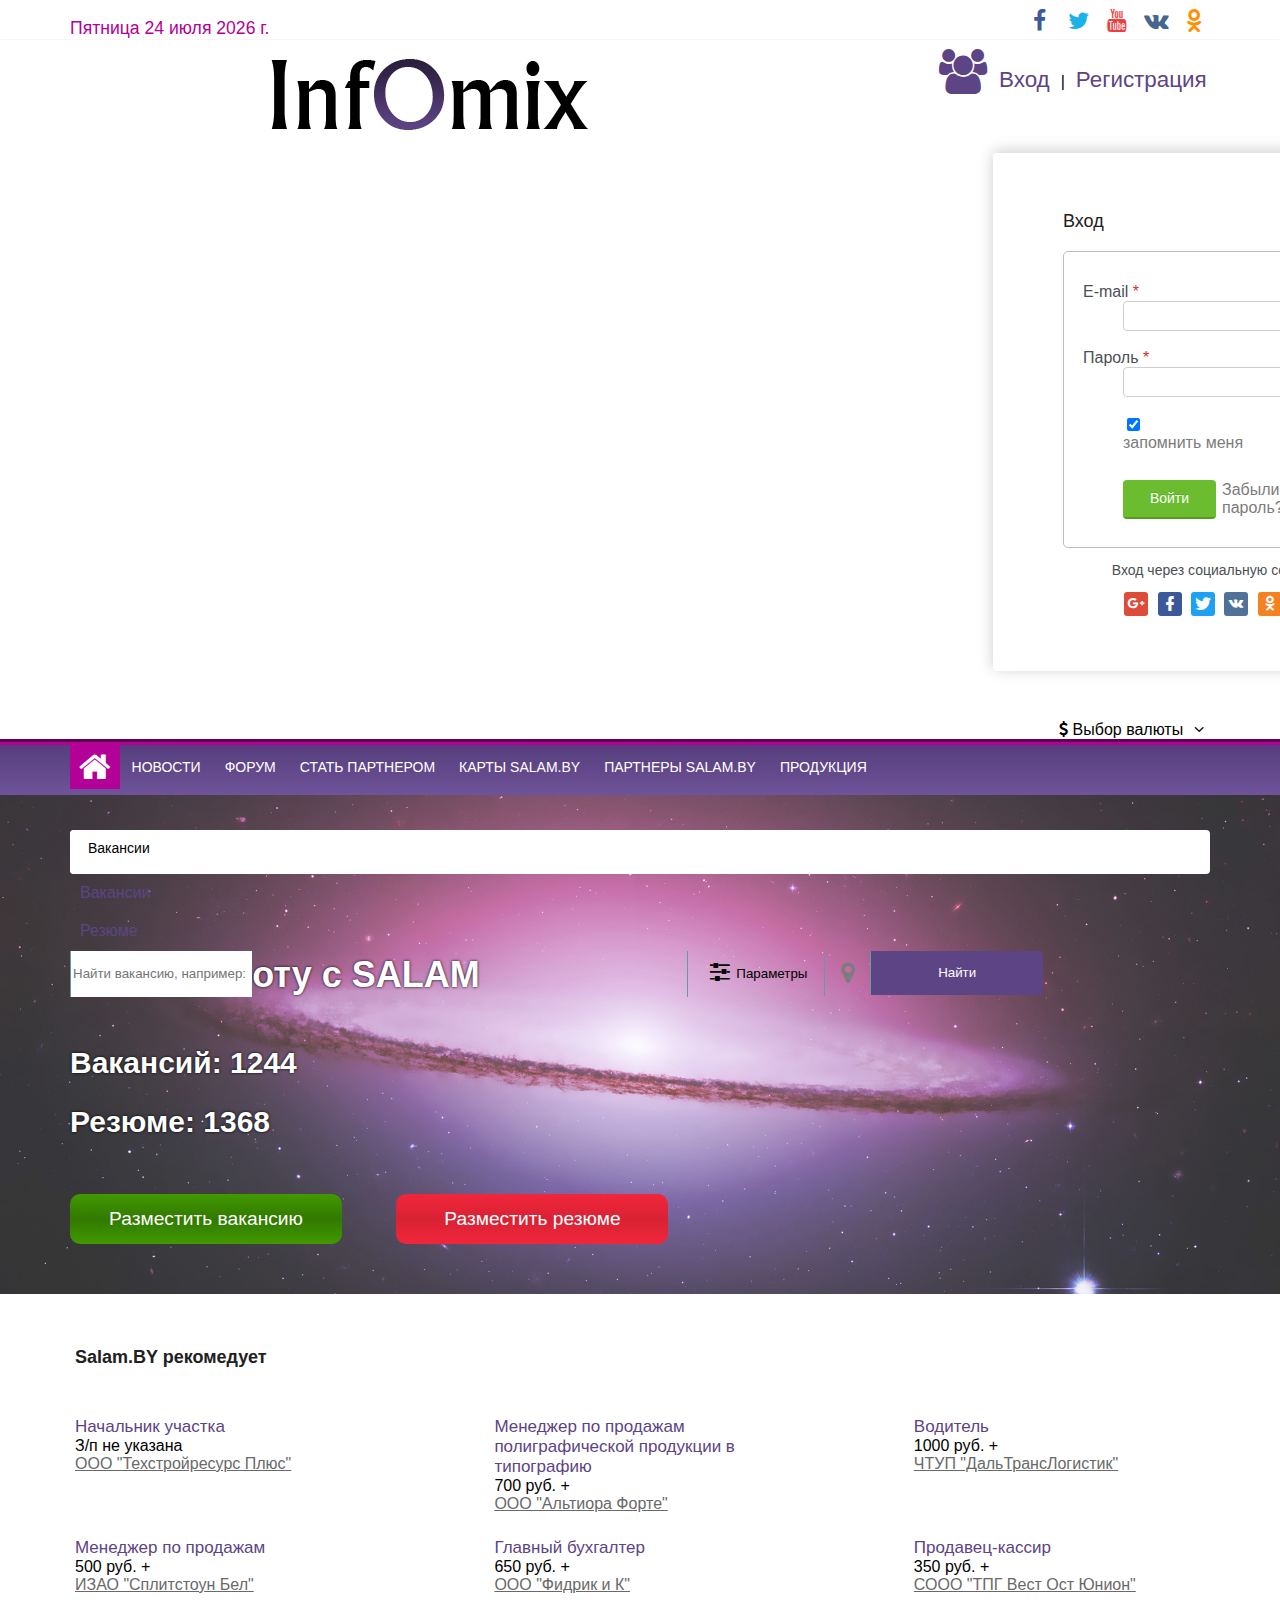
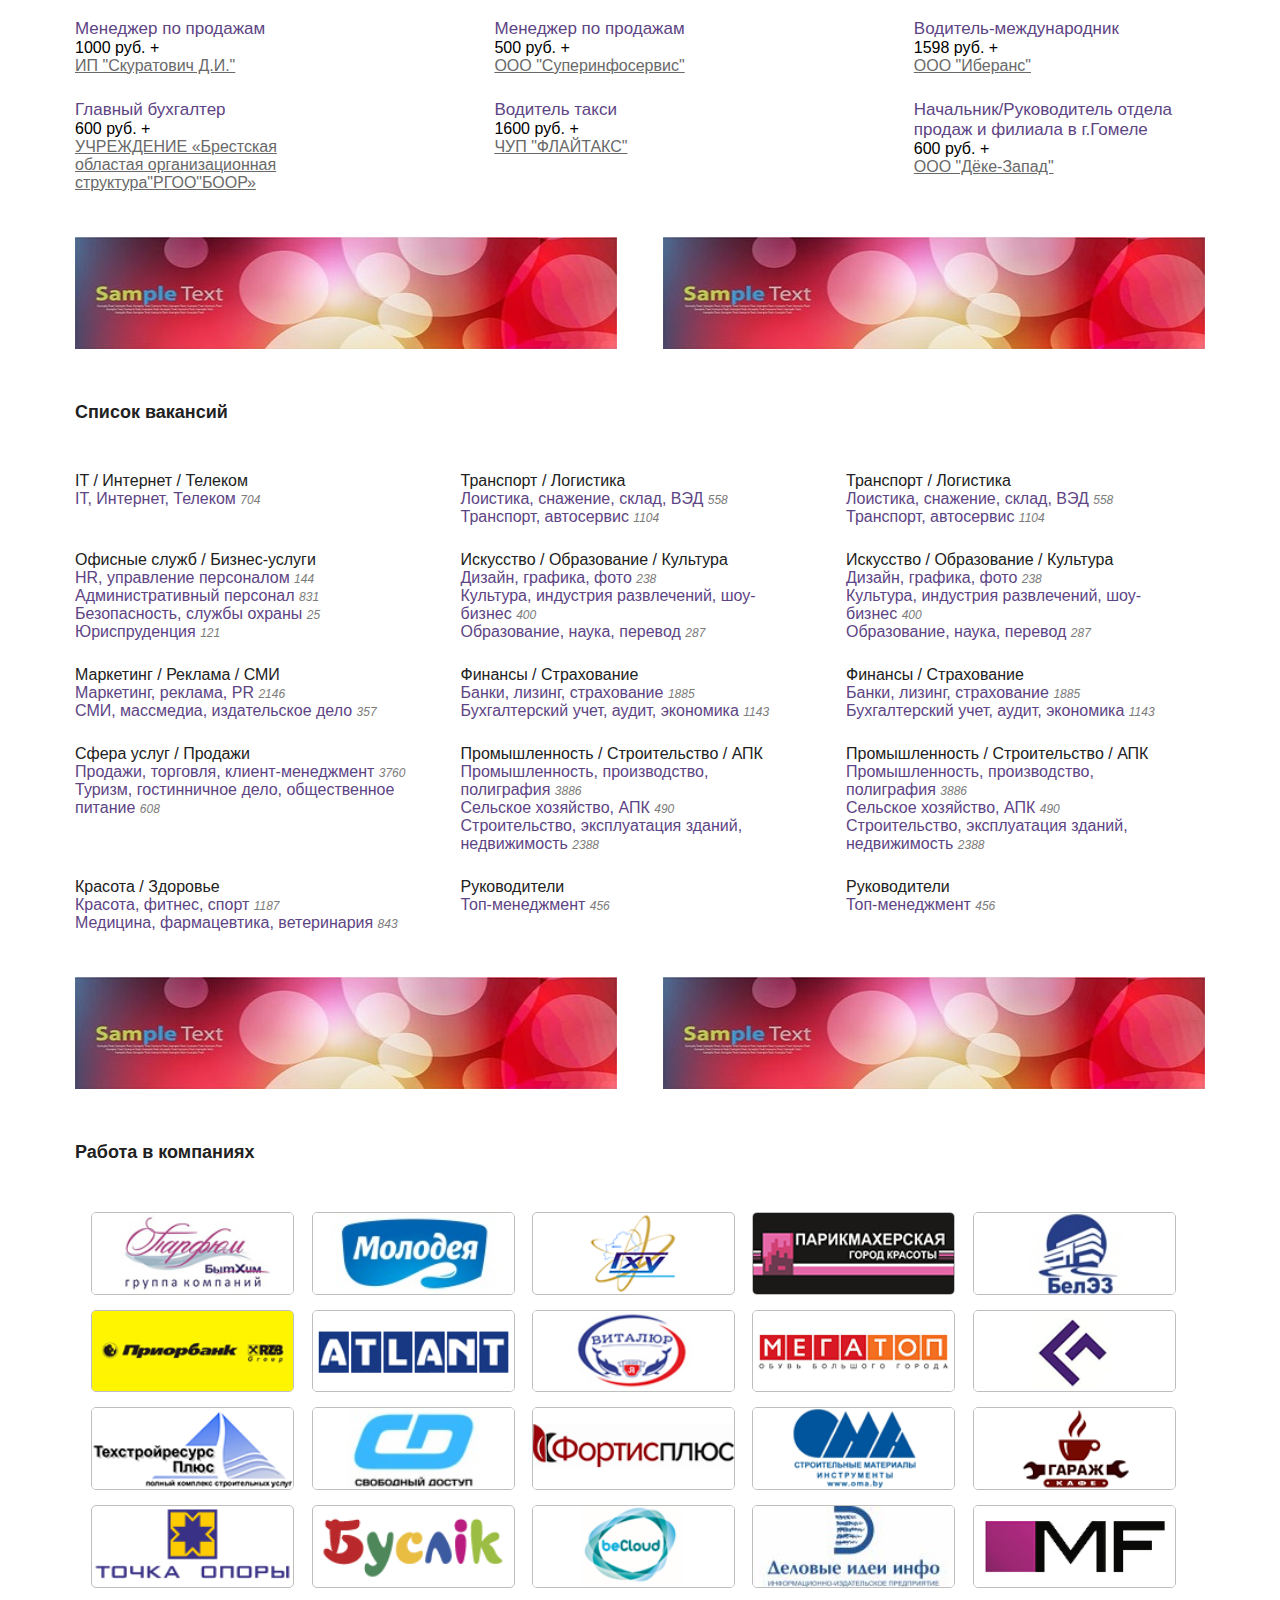
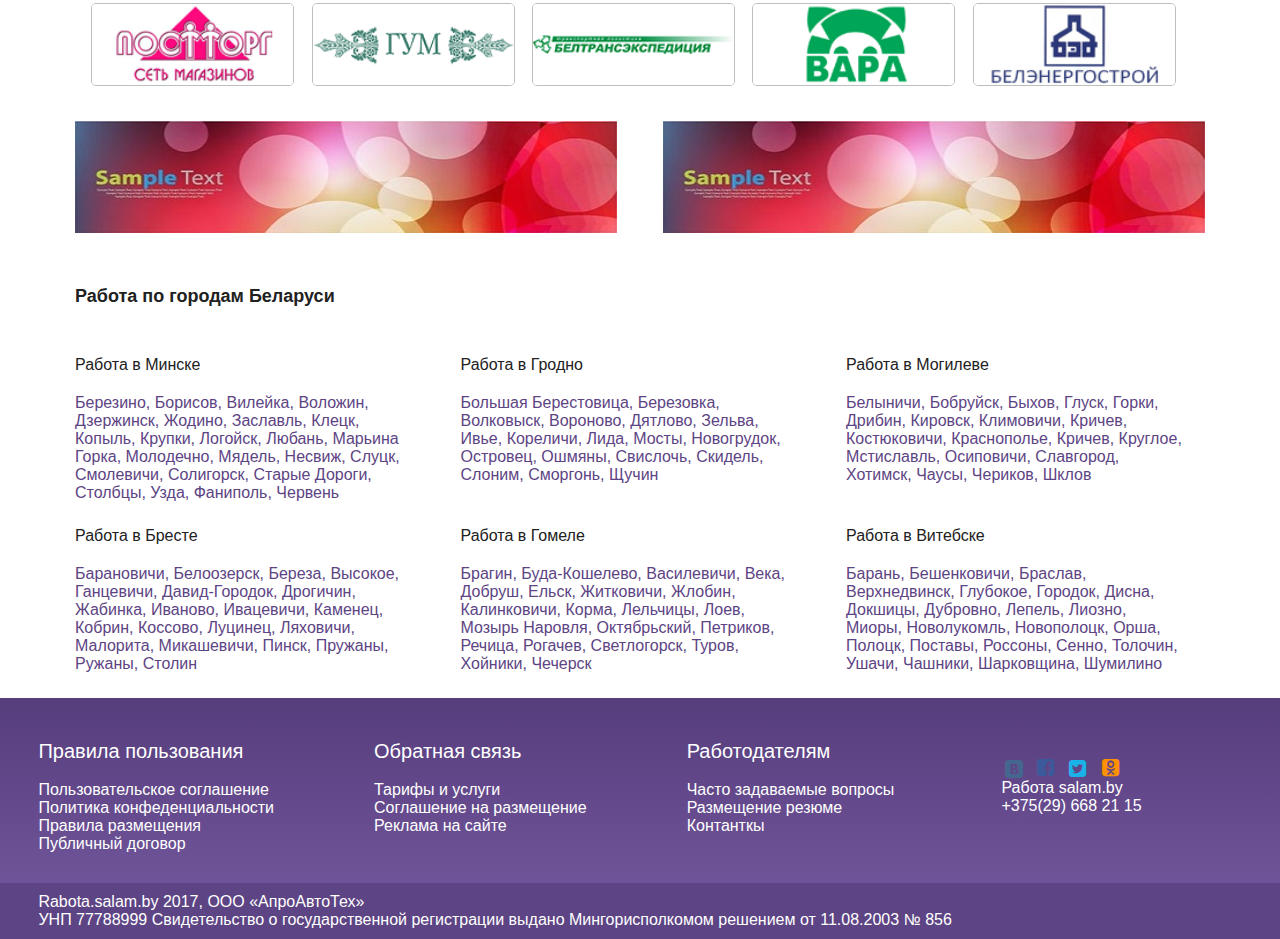
==== commit 3ed5c77f: "Add files via upload" ====
--- a/work.local/index.html
+++ b/work.local/index.html
@@ -1,1125 +1,1088 @@
-<!DOCTYPE html PUBLIC "-//W3C//DTD XHTML 1.0 Transitional//EN" "http://www.w3.org/TR/xhtml1/DTD/xhtml1-transitional.dtd">
-<html xmlns="http://www.w3.org/1999/xhtml" lang="ru">
-	<head>
-		<meta http-equiv="Content-Type" content="text/html; charset=utf-8" />
-		<meta name="viewport" content="width=device-width">
-		<title>Home page</title>
-		
-        <link href="css/animation.css" rel="stylesheet" type="text/css" />
-		<link href="css/fontello.css" rel="stylesheet" type="text/css" />
-		<link href="css/fontello-codes.css" rel="stylesheet" type="text/css" />
-		<link href="css/fontello-embedded.css" rel="stylesheet" type="text/css" />
-		<link href="css/fontello-ie7.css" rel="stylesheet" type="text/css" />
-		<link href="css/fontello-ie7-codes.css" rel="stylesheet" type="text/css" />   
-        <link href="css/materialdesignicons.min.css" media="all" rel="stylesheet" type="text/css" />
-        <link type="text/css" rel="stylesheet" href="bootstrap-3.3.7-dist/css/bootstrap.min.css"/>
-        <link type="text/css" rel="stylesheet" href="bootstrap-3.3.7-dist/css/bootstrap-theme.min.css"/>
-        <link href="style.css" rel="stylesheet" type="text/css" />
-        <script type="text/javascript" src="bootstrap-3.3.7-dist/js/jquery-3.1.1.min.js"></script>
-        <script type="text/javascript" src="bootstrap-3.3.7-dist/js/bootstrap.min.js"></script>
-
-	</head>
-	<body>
-		<header>
-			<div class='head-top'>
-				<div class='iner-wrap'>
-					<div id='date'>	
-						<script language="javascript" type="text/javascript"><!--
-							var d = new Date();
-
-							var day=new Array("Воскресенье","Понедельник","Вторник",
-							"Среда","Четверг","Пятница","Суббота");
-
-							var month=new Array("января","февраля","марта","апреля","мая","июня",
-							"июля","августа","сентября","октября","ноября","декабря");
-
-							document.write(day[d.getDay()]+" " +d.getDate()+ " " + month[d.getMonth()]
-							+ " " + d.getFullYear() + " г.");
-							//--></script>
-					</div>
-					<img src="">
-					<div id="social-links">
-						<a href="#">
-							<i class="icon-facebook"></i>
-						</a>
-						<a href="#">
-							<i class="icon-twitter"></i>
-						</a>
-						<a href="#">
-							<i class="icon-youtube"></i>
-						</a>
-						<a href="#">
-							<i class="icon-vkontakte"></i>
-						</a>
-						<a href="#">
-							<i class="icon-odnoklassniki"></i>
-						</a>
-					</div>
-				</div>
-			</div>
-			<div class='clearfix iner-wrap'>
-				<div class=" head-bot clearfix">
-					<div class="head-inner">
-						<a href='#'><img src="img/logo.png"></a>
-					</div>
-                    <div class='top-right'>
-                        <div id='logintop' class="head-inner">
-                            <i class='icon-users'></i>
-                            <button style="background: none; border: none; outline: 0; color:#5d4484; line-height: 45px;font-size: 1.4em;" data-toggle="modal" data-target="#myModal">Вход</button>
-                            <span style="margin-left: 5px;margin-right: 5px;">|</span>
-                            <button style="background: none; border: none; outline: 0;color: #5d4484;line-height: 45px;font-size: 1.4em;" data-toggle="modal" data-target="#myModal">Регистрация</button>
-                            <div id="myModal" class="modal fade">
-                            <div class="modal-dialog">
-        <div class="modal-content">
-            <div class="modal-applicant-auth modal-body">
-                <div id="login-error-area" class="alert alert-error alert_small"></div>
-                <section class="auth">
-                    <div class="auth__wrapper">
-                        <div class="auth__title h3-like registr-title">Вход</div>
-                        <!--script src="/forms/js/third-party/jquery.form.min.js" type="text/javascript"></script>
-                        <script src="/js/praca/auth-ajax-form.js" type="text/javascript"></script-->
-                        <form name="login-form" method="post" class="auth__form" id="login-form">
-                            <div>
-                                <dl>
-                                    <dt>E-mail <span class="red-star">*</span>  <span id="praca-login-help-email" class="help-icon" data-original-title="" title=""></span></dt>
-                                    <dd>
-                                        <input name="login-form[email]" type="text" maxlength="255" class="form-etc account-area auth__text-input">                                                                             </dd>
-                                        <dt>Пароль <span class="red-star">*</span>  <span id="praca-login-help-password" class="help-icon" data-original-title="" title=""></span></dt>
-                                        <dd>
-                                            <input name="login-form[password]" type="password" maxlength="16" class="form-etc xxx account-password auth__text-input">                                                                               </dd>
-                                            <dd id="web-forms__collection_dd_js-advanced-checkbox-58b687df2a428__item">
-                                                <label class="ui-checkboxradio-label ui-corner-all ui-button ui-widget ui-checkboxradio-checked ui-state-active"><span class="ui-checkboxradio-icon ui-corner-all ui-icon ui-icon-background ui-icon-check ui-state-checked ui-state-hover"></span><span class="ui-checkboxradio-icon-space"> </span><div class="advanced-checkbox"><input name="login-form[remember]" type="checkbox" checked="checked" value="1" id="js-advanced-checkbox-58b687df2a428" class="ui-checkboxradio ui-helper-hidden-accessible"></div> запомнить меня <span id="praca-login-help-remember" class="help-icon" data-original-title="" title=""></span></label>                                                                                </dd>
-                                                <dd>
-                                                    <input name="login-form[referrer]" type="hidden" value="https://praca.by/">                                                                             </dd>
-                                                    <dd>
-                                                        <input type="submit" value="Войти" data-loading-text="Вход..." class="btn btn_green"><a class="forget-password" href="#" tabindex="-1">Забыли пароль?</a>                                                                             </dd>
-                                                    </dl>   </div>
-                                                </form>
-                                                <!--script type="text/javascript">web_forms__init_ajax_form('#login-form');</script>
-                                                <script>
-                                                    $(document).trigger('auth-event', ['', false]);
-
-                                                    Praca.Common.Interface.Popovers.setupPopover($('#praca-login-help-email'), 'login_email');
-                                                    Praca.Common.Interface.Popovers.setupPopover($('#praca-login-help-password'), 'login_password');
-                                                    Praca.Common.Interface.Popovers.setupPopover($('#praca-login-help-remember'), 'login_remember');
-
-                                                    $('#login-form input[type="checkbox"]').checkboxradio();
-                                                </script-->                       <div class="social-binding social-binding_login">
-                                                <p class="social-binding__note social-binding__note_login">Вход через социальную сеть</p>
-                                                <ul class="social-binding__list clearfix">
-                                                    <li class="social-binding__item"><a class="social-icon social-icon_google-plus" href="https://praca.by/social-auth/Google/"><i class="mdi mdi-google-plus"></i></a></li>
-                                                    <li class="social-binding__item"><a class="social-icon social-icon_facebook" href="https://praca.by/social-auth/Facebook/"><i class="mdi mdi-facebook"></i></a></li>
-                                                    <li class="social-binding__item"><a class="social-icon social-icon_twitter" href="https://praca.by/social-auth/Twitter/"><i class="mdi mdi-twitter"></i></a></li>
-                                                    <li class="social-binding__item"><a class="social-icon social-icon_vk" href="https://praca.by/social-auth/Vkontakte/"><i class="mdi mdi-vk"></i></a></li>
-                                                    <li class="social-binding__item"><a class="social-icon social-icon_odnoklassniki" href="https://praca.by/social-auth/Odnoklassniki/"><i class="mdi mdi-odnoklassniki"></i></a></li>
-                                                </ul>
-                                            </div>                  </div>
-
-                                            <div class="auth__wrapper js-dependent-auth js-default-auth">
-                                                <div class="reg-invite">
-                                                    <div class="reg-invite__wrapper">
-                                                        <div class="h3-like registr-title">Соискателям</div>
-                                                        <p class="reg-invite__description">
-                                                            <noindex>Зарегистрировавшись, соискатели могут
-                                                                размещать резюме и откликаться на заинтересовавшие их вакансии.</noindex>
-                                                            </p>
-                                                            <a href="#" class="btn btn_green">Регистрация соискателя</a>
-                                                        </div>
-
-                                                        <div class="reg-invite__wrapper">
-                                                            <div class="h3-like registr-title">Работодателям</div>
-                                                            <p class="reg-invite__description">
-                                                                <noindex>Зарегистрировавшись, работодатели могут размещать свои&nbsp;вакансии.</noindex>
-                                                            </p>
-                                                            <a href="#" class="btn btn_orange">Регистрация работодателя</a>
-                                                        </div>
-                                                    </div>
-                                                </div>
-
-
-                                                <div class="auth__wrapper js-dependent-auth js-applicant-auth no-padding-right" style="display: none;">
-                                                    <div class="reg-applicant__wrapper">
-                                                        <div class="fff h3-like registr-title">Регистрация соискателя</div>
-                                                        <div class="text-gray">
-                                                            <noindex>Еще нет аккаунта? Зарегистрируйтесь!</noindex>
-                                                        </div>
-                                                        <div class="info-registr-cont">
-                                                            <div class="info-registr">
-                                                                <i class="svg svg-publish"></i>
-                                                                <span class="text-gray">Создавайте резюме</span>
-                                                            </div>
-                                                            <div class="info-registr">
-                                                                <i class="svg svg-laptop"></i>
-                                                                <span class="text-gray">Откликайтесь на вакансии</span>
-                                                            </div>
-                                                            <div class="info-registr">
-                                                                <i class="svg svg-mail"></i>
-                                                                <span class="text-gray">Получайте предложения от работодателей</span>
-                                                            </div>
-                                                        </div>
-                                                        <a href="#" class="btn btn_green btn_mrg-vertical">
-                                                            Регистрация соискателя                            </a>
-
-                                                            <p class="text-gray">Ищете сотрудников?
-                                                                <a href="#">Регистрация работодателя</a>
-                                                            </p>
-                                                        </div>
-                                                    </div>
-                                                    <div class="auth__wrapper js-dependent-auth js-employer-auth no-padding-right" style="display: none;">
-                                                        <div class="reg-applicant__wrapper">
-                                                            <div class="asd h3-like registr-title">Регистрация работодателя</div>
-                                                            <div class="text-gray">
-                                                                <noindex>Еще нет аккаунта? Зарегистрируйтесь!</noindex>
-                                                            </div>
-                                                            <div class="info-registr-cont">
-                                                                <div class="info-registr">
-                                                                    <i class="svg svg-publish"></i>
-                                                                    <span class="text-gray">Размещайте вакансии</span>
-                                                                </div>
-                                                                <div class="info-registr">
-                                                                    <i class="svg svg-laptop"></i>
-                                                                    <span class="text-gray">Получайте отклики от соискателей</span>
-                                                                </div>
-                                                                <div class="info-registr">
-                                                                    <i class="svg svg-servises"></i>
-                                                                    <span class="text-gray">Воспользуйтесь дополнительными услугами портала</span>
-                                                                </div>
-                                                            </div>
-                                                            <a href="#" class="btn btn_green btn_mrg-vertical">
-                                                                Регистрация работодателя                            </a>
-
-                                                                <p class="text-gray">Ищете работу?
-                                                                    <a href="#">Регистрация соискателя</a>
-                                                                </p>
-                                                            </div>
-                                                        </div>
-                                                    </section>
-                                                </div>
-                                                <button type="button" class="modal-close" data-dismiss="modal" aria-hidden="true">
-                                                <i class="mdi mdi-close"></i></button>
-                                                </div>
-                                            </div>
-                        </div>
-                        </div>
-                        
-                        
-                        
-                        <div id='' class="clearfix">
-                            <span style="float: right;">
-                                <i class='icon-dollar'></i>
-                                Выбор валюты
-                                <i class="icon-angle-down"></i>
-                            </span>
-                        </div>
-                    </div>
-                    <div id="info" style="float: left;">
-    					<div id='weather' class="head-inner">
-    					
-    					</div>
-    					<div id='kurs' class="head-inner">
-    						<div id='kurs-money'>
-    						</div>
-    						<div id='kurs-fuel'>
-    						</div>
-    					</div>
-                    </div>
-				</div>
-			</div>
-			<div id="mainNav" >
-			
-				<div class="iner-wrap clearfix">
-					<ul class=menu>
-						<li style="background-color:#b30097;">	
-							<a href="#" class="icon-home" style="    padding-left: 1px; padding-right: 1px;">
-							</a>
-						</li>
-						<li>
-							<a href="#">Новости <span class="glyphicon glyphicon-menu-down" aria-hidden="true"></span></a>
-							<ul class='submenu'>
-								<li>
-									<a href="#" style="width: 137.5px;">Актуальное</a>
-								</li>
-								<li>
-									<a href="#" style="width: 137.5px;">Происшествия</a>
-								</li>
-								<li>
-									<a href="#" style="width: 137.5px;">Это интересно</a>
-								</li>
-								<li>
-									<a href="#" style="width: 137.5px;">Шоубизнес</a>
-								</li>
-								<li>
-									<a href="#" style="width: 137.5px;">Авто News</a>
-								</li>
-								<li>
-									<a href="#" style="width: 137.5px;">IT-сфера</a>
-								</li>
-								<li>
-									<a href="#" style="width: 137.5px;">Все новости</a>
-								</li>
-							</ul>
-						</li>
-						<li>	
-							<a href="#">Форум</a>
-						</li>
-						<li>	
-							<a href="#">Стать партнером</a>
-						</li>
-						<li>	
-							<a href="#">Карты salam.by</a>
-						</li>
-						<li>	
-							<a href="#" class="visibl_li">Партнеры salam.by</a>
-						</li>
-						<li>	
-							<a href="#">Продукция</a>
-						</li>                      
-					</ul>
-					<ul class="menu_unvis">
-					    <li style="background-color:#b30097;">	
-							<a href="#" class="icon-home" style="    padding-left: 1px; padding-right: 1px;">
-							</a>
-						</li>
-						<li>
-						    <a href="#" class="icon-menu" style="padding-left:1px; padding-right:1px;"></a>
-						    <ul class="submenu_unvis">
-
-						        <li>
-									<a href="#">Новости</a>
-						        </li>
-                                <li>    
-                                    <a href="#">Форум</a>
-                                </li>
-                                <li>    
-                                    <a href="#">Стать партнером</a>
-                                </li>
-                                <li>    
-                                    <a href="#">Карты salam.by</a>
-                                </li>
-                                <li>    
-                                    <a href="#" class="visibl_li">Партнеры salam.by</a>
-                                </li>
-                                <li>    
-                                    <a href="#">Продукция</a>
-                                </li>                               
-								</ul> 
-						</li>
-                        <li class="logo-mobile-menu">
-                            <img src="img/logo-white.png">
-                        </li>
-					</ul>
-				</div>
-			</div>
-		</header>
-		<div class="findjob ">
-        	<div class="layer ">  
-           		<div class="iner-wrap">              
-	                <div class="search_box">
-						<form class="search_form">
-						  <div class="row" style="margin: 0;width: 100%; display: block;position: absolute;">
-                        <div class="sup_form">
-						    <div class="col-xs-6" style="width: 15%; padding: 0px; display: block;">
-						      <div class="input-group ">
-						        <div class="input-group-btn" style="width: 50%;">
-						          <button type="button" class="btn btn-default dropdown-toggle find" data-toggle="dropdown" aria-expanded="false" style=" width: 100%; margin: 0; border-radius: 4px 0px 0px 4px;     background: white;    outline: 0; text-align: left;">
-						            Вакансии <span class="caret" style="float: right; margin-top: 8px;"></span>
-						          </button>
-						          <ul class="dropdown-menu">
-						            <li><a href="#" rel="nofollow">Вакансии</a></li>
-						            <li><a href="#">Резюме</a></li>
-						          </ul>
-						        </div>
-
-                              </div>
-						    </div>
-						        <div class="inp_unvis" style="
-                                    display: block;
-                                    border-left: 1px solid #5F9EA0;
-                                    border-right: 1px solid #5F9EA0;
-                                    float: left;
-
-                                    ">
-						            <input type="text" class="form-control" placeholder="Найти вакансию, например: Менеджер" style="height: 44px; border-radius: 0px; border: none;">
-                                </div>
-                              </div>
-                               <div class="sup_form">
-                                <div class="param_unvis" data-toggle="modal"  style="height: inherit;width: 12%;white-space: nowrap;text-align: center;outline: 0;font-size: 100%;vertical-align: middle;border-right: 1px solid #5F9EA0;float: left; position: relative;line-height: 44px;">
-			                        
-  <div><button class="param_btn"><i class="icon-sliders"></i>Параметры</button></div>
-		                        </div>
-                                <div class="loc_unvis" style="width: 4%; height: 44px; white-space: nowrap;text-align: center;outline: 0;font-size: 1.0em;border-right: 1px solid #5F9EA0;float: left; position: relative;">
-  <i class="icon-location" style="
-    display: table-cell;
-    vertical-align: middle;
-"></i>
-		                        </div>
-                              </div>
-                                <div style="display: block;position: relative;float: left;width: 15%;">
-                                    <input name="form-submit-btn" type="submit" value="Найти" tabindex="5" class="search__submit js-search-bar-submit">
-						        </div>
-                        </div>
-				       </form>
-	      			</div>       
-	            <div class="ads">    
-	                <div class="hd">
-			            <h1>Найти работу с SALAM</h1>
-			        </div>
-			        <div class="num">
-			            <h2>Вакансий: 1244</h2>
-			            <h2>Резюме: 1368</h2>
-			        </div>
-			        <div class="ad">
-			            <div class="get_vak">
-			                <button class="but_vak button">Разместить вакансию</button>
-			            </div>
-			            <div class="get_res">
-			                <button class="but_res button">Разместить резюме</button>
-			            </div>
-			        </div>
-			    </div>
-		    </div>		    
-		</div>
-    </div>
-    <div class="main">
-    <div class="inner-wrap">
-        <div class="salam_recomended">
-            <h3 class="recom_h">Salam.BY рекомедует</h3>
-            <ul class="list" >
-                <li class="recom_item">
-                    <a href="#" class="recom_link">Начальник участка</a>
-                    <div>
-                        З/п не указана
-                        <span></span>
-                    </div>
-                        <a href="#" class="recom_link_dec">ООО "Техстройресурс Плюс"</a>
-                </li>
-                <li class="recom_item">
-                    <a href="#" class="recom_link">Менеджер по продажам полиграфической продукции в типографию</a>
-                    <div>
-                         700 руб.
-                        <span>+</span>
-                    </div>
-                    <a href="#" class="recom_link_dec">ООО "Альтиора Форте"</a>
-                </li>
-                <li class="recom_item">
-                    <a href="#" class="recom_link">Водитель</a>
-                    <div>
-                        1000 руб.
-                        <span>+</span>
-                    </div>
-                    <a href="#" class="recom_link_dec">ЧТУП "ДальТрансЛогистик"</a>
-                </li>
-                <li class="recom_item">
-                    <a href="#" class="recom_link">Менеджер по продажам</a>
-                    <div>
-                        500 руб.
-                        <span>+</span>
-                    </div>
-                    <a href="#" class="recom_link_dec">ИЗАО "Сплитстоун Бел"</a>
-                </li>
-                <li class="recom_item">
-                    <a href="#" class="recom_link">Главный бухгалтер</a>
-                    <div>
-                        650 руб.
-                        <span>+</span>
-                    </div>
-                    <a href="#" class="recom_link_dec">ООО "Фидрик и К"</a>
-                </li>
-                <li class="recom_item">
-                    <a href="#" class="recom_link">Продавец-кассир</a>
-                    <div>
-                        350 руб.
-                        <span>+</span>
-                    </div>
-                    <a href="#" class="recom_link_dec">СООО "ТПГ Вест Ост Юнион"</a>
-                </li>
-                <li class="recom_item">
-                    <a href="#" class="recom_link">Менеджер по продажам</a>
-                    <div>
-                        1000 руб.
-                        <span>+</span>
-                    </div>
-                    <a href="#" class="recom_link_dec">ИП "Скуратович Д.И."</a>
-                </li>
-                <li class="recom_item">
-                    <a href="#" class="recom_link">Менеджер по продажам</a>
-                    <div>
-                        500 руб.
-                        <span>+</span>
-                    </div>
-                    <a href="#" class="recom_link_dec">ООО "Суперинфосервис"</a>
-                </li>
-                <li class="recom_item">
-                    <a href="#" class="recom_link">Водитель-международник</a>
-                    <div>
-                        1598 руб.
-                        <span>+</span>
-                    </div>
-                    <a href="#" class="recom_link_dec">ООО "Иберанс"</a>
-                </li>
-                <li class="recom_item">
-                    <a href="#" class="recom_link">Главный бухгалтер</a>
-                    <div>
-                        600 руб.
-                        <span>+</span>
-                    </div>
-                    <a href="#" class="recom_link_dec">УЧРЕЖДЕНИЕ &laquoБрестская областая организационная структура"РГОО"БООР&raquo</a>
-                </li>
-                <li class="recom_item">
-                    <a href="#" class="recom_link">Водитель такси</a>
-                    <div>
-                        1600 руб.
-                        <span>+</span>
-                    </div>
-                    <a href="#" class="recom_link_dec">ЧУП "ФЛАЙТАКС"</a>
-                </li>
-                <li class="recom_item">
-                    <a href="#" class="recom_link">Начальник/Руководитель отдела продаж и филиала в г.Гомеле</a>
-                    <div>
-                        600 руб.
-                        <span>+</span>
-                    </div>
-                    <a href="#" class="recom_link_dec">ООО "Дёке-Запад"</a>
-                </li>
-            </ul>
-        </div>
-        <div class="banner">
- 
-            <img src="img/banner.jpg" alt="" class="ban1" style="    width: 48%;
-    height: 112px;">
-
-            <img src="img/banner.jpg" alt="" class="ban2" style="    width: 48%;
-    height: 112px;">
-
-        </div>
-        <div class="salam_vak_list">
-           <h3 class="recom_h">Список вакансий</h3>
-            <ul class="list">
-                <li class="vak_item">
-                    <h4 class="vak_h">IT / Интернет / Телеком</h4>
-                    <a href="#">IT, Интернет, Телеком</a>
-                    <span class="num_item">704</span>
-                </li>
-                <li class="vak_item">
-                    <h4 class="vak_h">Транспорт / Логистика</h4>
-                    <div>
-                    <a href="#">Лоистика, снажение, склад, ВЭД</a>
-                    <span class="num_item">558</span>
-                    </div>
-                    <div>
-                    <a href="#">Транспорт, автосервис</a>
-                    <span class="num_item">1104</span>
-                    </div>
-                </li>
-                <li class="vak_item">
-                    <h4 class="vak_h">Транспорт / Логистика</h4>
-                    <div>
-                    <a href="#">Лоистика, снажение, склад, ВЭД</a>
-                    <span class="num_item">558</span>
-                    </div>
-                    <div>
-                    <a href="#">Транспорт, автосервис</a>
-                    <span class="num_item">1104</span>
-                    </div>
-                </li>
-                <li class="vak_item">
-                    <h4 class="vak_h">Офисные служб / Бизнес-услуги</h4>
-                    <div>
-                    <a href="#">HR, управление персоналом</a>
-                    <span class="num_item">144</span>
-                    </div>
-                    <div>
-                    <a href="#">Административный персонал</a>
-                    <span class="num_item">831</span>
-                    </div>
-                    <div>
-                    <a href="#">Безопасность, службы охраны</a>
-                    <span class="num_item">25</span>
-                    </div>
-                    <div>
-                    <a href="#">Юриспруденция</a>
-                    <span class="num_item">121</span>
-                    </div>
-                </li>
-                <li class="vak_item">
-                    <h4 class="vak_h">Искусство / Образование / Культура</h4>
-                    <div>
-                    <a href="#">Дизайн, графика, фото</a>
-                    <span class="num_item">238</span>
-                    </div>
-                    <div>
-                    <a href="#">Культура, индустрия развлечений, шоу-бизнес</a>
-                    <span class="num_item">400</span>
-                    </div>
-                    <div>
-                    <a href="#">Образование, наука, перевод</a>
-                    <span class="num_item">287</span>
-                    </div>
-                </li>
-                <li class="vak_item">
-                    <h4 class="vak_h">Искусство / Образование / Культура</h4>
-                    <div>
-                    <a href="#">Дизайн, графика, фото</a>
-                    <span class="num_item">238</span>
-                    </div>
-                    <div>
-                    <a href="#">Культура, индустрия развлечений, шоу-бизнес</a>
-                    <span class="num_item">400</span>
-                    </div>
-                    <div>
-                    <a href="#">Образование, наука, перевод</a>
-                    <span class="num_item">287</span>
-                    </div>
-                </li>
-                <li class="vak_item">
-                    <h4 class="vak_h">Маркетинг / Реклама / СМИ</h4>
-                    <div>
-                    <a href="#">Маркетинг, реклама, PR</a>
-                    <span class="num_item">2146</span>
-                    </div>
-                    <div>
-                    <a href="#">СМИ, массмедиа, издательское дело</a>
-                    <span class="num_item">357</span>
-                    </div>
-                </li>
-                <li class="vak_item">
-                    <h4 class="vak_h">Финансы / Страхование</h4>
-                    <div>
-                    <a href="#">Банки, лизинг, страхование</a>
-                    <span class="num_item">1885</span>
-                    </div>
-                    <div>
-                    <a href="#">Бухгалтерский учет, аудит, экономика</a>
-                    <span class="num_item">1143</span>
-                    </div>
-                </li>
-                <li class="vak_item">
-                    <h4 class="vak_h">Финансы / Страхование</h4>
-                    <div>
-                    <a href="#">Банки, лизинг, страхование</a>
-                    <span class="num_item">1885</span>
-                    </div>
-                    <div>
-                    <a href="#">Бухгалтерский учет, аудит, экономика</a>
-                    <span class="num_item">1143</span>
-                    </div>
-                </li>
-                <li class="vak_item">
-                    <h4 class="vak_h">Сфера услуг / Продажи</h4>
-                    <div>
-                    <a href="#">Продажи, торговля, клиент-менеджмент</a>
-                    <span class="num_item">3760</span>
-                    </div>
-                    <div>
-                    <a href="#">Туризм, гостинничное дело, общественное питание</a>
-                    <span class="num_item">608</span>
-                    </div>
-                </li>
-                <li class="vak_item">
-                    <h4 class="vak_h">Промышленность / Строительство / АПК</h4>
-                    <div>
-                    <a href="#">Промышленность, производство, полиграфия</a>
-                    <span class="num_item">3886</span>
-                    </div>
-                    <div>
-                    <a href="#">Сельское хозяйство, АПК</a>
-                    <span class="num_item">490</span>
-                    </div>
-                    <div>
-                    <a href="#">Строительство, эксплуатация зданий, недвижимость</a>
-                    <span class="num_item">2388</span>
-                    </div>
-                </li>
-                <li class="vak_item">
-                    <h4 class="vak_h">Промышленность / Строительство / АПК</h4>
-                    <div>
-                    <a href="#">Промышленность, производство, полиграфия</a>
-                    <span class="num_item">3886</span>
-                    </div>
-                    <div>
-                    <a href="#">Сельское хозяйство, АПК</a>
-                    <span class="num_item">490</span>
-                    </div>
-                    <div>
-                    <a href="#">Строительство, эксплуатация зданий, недвижимость</a>
-                    <span class="num_item">2388</span>
-                    </div>
-                </li>
-                <li class="vak_item">
-                    <h4 class="vak_h">Красота / Здоровье</h4>
-                    <div>
-                    <a href="#">Красота, фитнес, спорт</a>
-                    <span class="num_item">1187</span>
-                    </div>
-                    <div>
-                    <a href="#">Медицина, фармацевтика, ветеринария</a>
-                    <span class="num_item">843</span>
-                    </div>
-                </li>
-                <li class="vak_item">
-                    <h4 class="vak_h">Руководители</h4>
-                    <div>
-                    <a href="#">Топ-менеджмент</a>
-                    <span class="num_item">456</span>
-                    </div>
-                </li>
-                <li class="vak_item">
-                    <h4 class="vak_h">Руководители</h4>
-                    <div>
-                    <a href="#">Топ-менеджмент</a>
-                    <span class="num_item">456</span>
-                    </div>
-                </li>
-            </ul>
-        </div>
-        <div class="banner">
- 
-            <img src="img/banner.jpg" alt="" class="ban1" style="    width: 48%;
-    height: 112px;">
-
-
-            <img src="img/banner.jpg" alt="" class="ban2" style="    width: 48%;
-    height: 112px;">
-
-        </div>
-        <div class="companies">
-           <h3 class="recom_h">Работа в компаниях</h3>
-           <ul class="list" style="text-align: center;">
-               <li class="comp_item">
-                   <a href="#">
-                       <img src="img/companies/05f971b5ec196b8c65b75d2ef8267331.jpg" alt="" class="comp_img">
-                   </a>
-               </li>
-               <li class="comp_item">
-                   <a href="#">
-                       <img src="img/companies/128481e48bed12a68431ca6c954cbebe.jpg" alt="" class="comp_img">
-                   </a>
-               </li>
-               <li class="comp_item">
-                   <a href="#">
-                       <img src="img/companies/138a14eaf4a8c188a6c41cafd9400a30.png" alt="" class="comp_img">
-                   </a>
-               </li>
-               <li class="comp_item">
-                   <a href="#">
-                       <img src="img/companies/15cf76466b97264765356fcc56d801d1.png" alt="" class="comp_img">
-                   </a>
-               </li>
-               <li class="comp_item">
-                   <a href="#">
-                       <img src="img/companies/2067e2650cd701ae71c68080f9dbbdc1%20(1).jpg" alt="" class="comp_img">
-                   </a>
-               </li>
-               <li class="comp_item">
-                   <a href="#">
-                       <img src="img/companies/20818537cc5cb1fe3dd50baf7c362808.png" alt="" class="comp_img">
-                   </a>
-               </li>
-               <li class="comp_item">
-                   <a href="#">
-                       <img src="img/companies/2654d1a3f16bf62d0dc4f91fa3ec9377.png" alt="" class="comp_img">
-                   </a>
-               </li>
-               <li class="comp_item">
-                   <a href="#">
-                       <img src="img/companies/285f89b802bcb2651801455c86d78f2a.jpg" alt="" class="comp_img">
-                   </a>
-               </li>
-               <li class="comp_item">
-                   <a href="#">
-                       <img src="img/companies/2d6cc4b2d139a53512fb8cbb3086ae2e.png" alt="" class="comp_img">
-                   </a>
-               </li>
-               <li class="comp_item">
-                   <a href="#">
-                       <img src="img/companies/31b5b7b61bc03a158c3c602c6ce6489b.png" alt="" class="comp_img">
-                   </a>
-               </li>
-               <li class="comp_item">
-                   <a href="#">
-                       <img src="img/companies/38913e1d6a7b94cb0f55994f679f5956.png" alt="" class="comp_img">
-                   </a>
-               </li>
-               <li class="comp_item">
-                   <a href="#">
-                       <img src="img/companies/39f741b5c68796daab4fea3ee7122a81.jpg" alt="" class="comp_img">
-                   </a>
-               </li>
-               <li class="comp_item">
-                   <a href="#">
-                       <img src="img/companies/58c54802a9fb9526cd0923353a34a7ae.png" alt="" class="comp_img">
-                   </a>
-               </li>
-               <li class="comp_item">
-                   <a href="#">
-                       <img src="img/companies/5b970a1d9be0fd100063fd6cd688b73e.png" alt="" class="comp_img">
-                   </a>
-               </li>
-               <li class="comp_item">
-                   <a href="#">
-                       <img src="img/companies/5e388103a391daabe3de1d76a6739ccd.png" alt="" class="comp_img">
-                   </a>
-               </li>
-               <li class="comp_item">
-                   <a href="#">
-                       <img src="img/companies/6c71c32d4dbcd21cd73552855eed2d79.png" alt="" class="comp_img">
-                   </a>
-               </li>
-               <li class="comp_item">
-                   <a href="#">
-                       <img src="img/companies/769675d7c11f336ae6573e7e533570ec.png" alt="" class="comp_img">
-                   </a>
-               </li>
-               <li class="comp_item">
-                   <a href="#">
-                       <img src="img/companies/7ffc7d5178d6731f7f2ce2f1bb408f5e.png" alt="" class="comp_img">
-                   </a>
-               </li>
-               <li class="comp_item">
-                   <a href="#">
-                       <img src="img/companies/843a4d7fb5b1641b0bb8e3c2b2e75231.jpg" alt="" class="comp_img">
-                   </a>
-               </li>
-               <li class="comp_item">
-                   <a href="#">
-                       <img src="img/companies/9d684c589d67031a627ad33d59db65e5.png" alt="" class="comp_img">
-                   </a>
-               </li>
-               <li class="comp_item">
-                   <a href="#">
-                       <img src="img/companies/a941493eeea57ede8214fd77d41806bc.png" alt="" class="comp_img">
-                   </a>
-               </li>
-               <li class="comp_item">
-                   <a href="#">
-                       <img src="img/companies/ad0ca0bad566bac4acce21e459b10e16.png" alt="" class="comp_img">
-                   </a>
-               </li>
-               <li class="comp_item">
-                   <a href="#">
-                       <img src="img/companies/b791d74d3f40b71f77b9c9df9927ed5a.png" alt="" class="comp_img">
-                   </a>
-               </li>
-               <li class="comp_item">
-                   <a href="#">
-                       <img src="img/companies/e22dd5dabde45eda5a1a67772c8e25dd.png" alt="" class="comp_img">
-                   </a>
-               </li>
-               <li class="comp_item">
-                   <a href="#">
-                       <img src="img/companies/f2dc5678246d32faab0d7c744c648ed3.jpg" alt="" class="comp_img">
-                   </a>
-               </li>
-           </ul>
-        </div>
-        <div class="banner">
-
-            <img src="img/banner.jpg" alt="" class="ban1" style="    width: 48%;
-    height: 112px;">
-
-            <img src="img/banner.jpg" alt="" class="ban2" style="    width: 48%;
-    height: 112px;">
-
-        </div>
-        <div class="work_city">
-            <h3 class="recom_h">Работа по городам Беларуси</h3>
-            <ul class="list">
-                <li class="vak_item">
-                    <a href="#" class="work_link"><h4 class="work_h">Работа в Минске</h4></a>
-                    <div>
-                        <a href="#">Березино,</a>
-                        <a href="#">Борисов,</a>
-                        <a href="#">Вилейка,</a>
-                        <a href="#">Воложин,</a>
-                        <a href="#">Дзержинск,</a>
-                        <a href="#">Жодино,</a>
-                        <a href="#">Заславль,</a>
-                        <a href="#">Клецк,</a>
-                        <a href="#">Копыль,</a>
-                        <a href="#">Крупки,</a>
-                        <a href="#">Логойск,</a>
-                        <a href="#">Любань,</a>
-                        <a href="#">Марьина Горка,</a>
-                        <a href="#">Молодечно,</a>
-                        <a href="#">Мядель,</a>
-                        <a href="#">Несвиж,</a>
-                        <a href="#">Слуцк,</a>
-                        <a href="#">Смолевичи,</a>
-                        <a href="#">Солигорск,</a>
-                        <a href="#">Старые Дороги,</a>
-                        <a href="#">Столбцы,</a>
-                        <a href="#">Узда,</a>
-                        <a href="#">Фаниполь,</a>
-                        <a href="#">Червень</a>
-                    </div>
-                </li>
-                <li class="vak_item">
-                    <a href="#" class="work_link"><h4 class="work_h">Работа в Гродно</h4></a>
-                    <div>
-                        <a href="#">Большая Берестовица,</a>
-                        <a href="#">Березовка,</a>
-                        <a href="#">Волковыск,</a>
-                        <a href="#">Вороново,</a>
-                        <a href="#">Дятлово,</a>
-                        <a href="#">Зельва,</a>
-                        <a href="#">Ивье,</a>
-                        <a href="#">Кореличи,</a>
-                        <a href="#">Лида,</a>
-                        <a href="#">Мосты,</a>
-                        <a href="#">Новогрудок,</a>
-                        <a href="#">Островец,</a>
-                        <a href="#">Ошмяны,</a>
-                        <a href="#">Свислочь,</a>
-                        <a href="#">Скидель,</a>
-                        <a href="#">Слоним,</a>
-                        <a href="#">Сморгонь,</a>
-                        <a href="#">Щучин</a>
-                    </div>
-                </li>
-                <li class="vak_item">
-                    <a href="#" class="work_link"><h4 class="work_h">Работа в Могилеве</h4></a>
-                    <div>
-                        <a href="#">Белыничи,</a>
-                        <a href="#">Бобруйск,</a>
-                        <a href="#">Быхов,</a>
-                        <a href="#">Глуск,</a>
-                        <a href="#">Горки,</a>
-                        <a href="#">Дрибин,</a>
-                        <a href="#">Кировск,</a>
-                        <a href="#">Климовичи,</a>
-                        <a href="#">Кричев,</a>
-                        <a href="#">Костюковичи,</a>
-                        <a href="#">Краснополье,</a>
-                        <a href="#">Кричев,</a>
-                        <a href="#">Круглое,</a>
-                        <a href="#">Мстиславль,</a>
-                        <a href="#">Осиповичи,</a>
-                        <a href="#">Славгород,</a>
-                        <a href="#">Хотимск,</a>
-                        <a href="#">Чаусы,</a>
-                        <a href="#">Чериков,</a>
-                        <a href="#">Шклов</a>
-                    </div>
-                </li>
-                <li class="vak_item">
-                    <a href="#" class="work_link"><h4 class="work_h">Работа в Бресте</h4></a>
-                    <div>
-                        <a href="#">Барановичи,</a>
-                        <a href="#">Белоозерск,</a>
-                        <a href="#">Береза,</a>
-                        <a href="#">Высокое,</a>
-                        <a href="#">Ганцевичи,</a>
-                        <a href="#">Давид-Городок,</a>
-                        <a href="#">Дрогичин,</a>
-                        <a href="#">Жабинка,</a>
-                        <a href="#">Иваново,</a>
-                        <a href="#">Ивацевичи,</a>
-                        <a href="#">Каменец,</a>
-                        <a href="#">Кобрин,</a>
-                        <a href="#">Коссово,</a>
-                        <a href="#">Луцинец,</a>
-                        <a href="#">Ляховичи,</a>
-                        <a href="#">Малорита,</a>
-                        <a href="#">Микашевичи,</a>
-                        <a href="#">Пинск,</a>
-                        <a href="#">Пружаны,</a>
-                        <a href="#">Ружаны,</a>
-                        <a href="#">Столин</a>
-                    </div>
-                </li>
-                <li class="vak_item">
-                    <a href="#" class="work_link"><h4 class="work_h">Работа в Гомеле</h4></a>
-                    <div>
-                        <a href="#">Брагин,</a>
-                        <a href="#">Буда-Кошелево,</a>
-                        <a href="#">Василевичи,</a>
-                        <a href="#">Века,</a>
-                        <a href="#">Добруш,</a>
-                        <a href="#">Ельск,</a>
-                        <a href="#">Житковичи,</a>
-                        <a href="#">Жлобин,</a>
-                        <a href="#">Калинковичи,</a>
-                        <a href="#">Корма,</a>
-                        <a href="#">Лельчицы,</a>
-                        <a href="#">Лоев,</a>
-                        <a href="#">Мозырь</a>
-                        <a href="#">Наровля,</a>
-                        <a href="#">Октябрьский,</a>
-                        <a href="#">Петриков,</a>
-                        <a href="#">Речица,</a>
-                        <a href="#">Рогачев,</a>
-                        <a href="#">Светлогорск,</a>
-                        <a href="#">Туров,</a>
-                        <a href="#">Хойники,</a>
-                        <a href="#">Чечерск</a>
-                    </div>
-                </li>
-                <li class="vak_item">
-                    <a href="#" class="work_link"><h4 class="work_h">Работа в Витебске</h4></a>
-                    <div>
-                        <a href="#">Барань,</a>
-                        <a href="#">Бешенковичи,</a>
-                        <a href="#">Браслав,</a>
-                        <a href="#">Верхнедвинск,</a>
-                        <a href="#">Глубокое,</a>
-                        <a href="#">Городок,</a>
-                        <a href="#">Дисна,</a>
-                        <a href="#">Докшицы,</a>
-                        <a href="#">Дубровно,</a>
-                        <a href="#">Лепель,</a>
-                        <a href="#">Лиозно,</a>
-                        <a href="#">Миоры,</a>
-                        <a href="#">Новолукомль,</a>
-                        <a href="#">Новополоцк,</a>
-                        <a href="#">Орша,</a>
-                        <a href="#">Полоцк,</a>
-                        <a href="#">Поставы,</a>
-                        <a href="#">Россоны,</a>
-                        <a href="#">Сенно,</a>
-                        <a href="#">Толочин,</a>
-                        <a href="#">Ушачи,</a>
-                        <a href="#">Чашники,</a>
-                        <a href="#">Шарковщина,</a>
-                        <a href="#">Шумилино</a>
-                    </div>
-                </li>
-            </ul>
-        </div>
-    </div>
-    </div>
-    <footer class='text-foot'>
-		<div class=" footer-top">
-            <div class="inner-wrap-foot">
-                <div id="footer-fix" class="clearfix">
-    			<div class='foot-menu'>
-    				<h3 class='foot-menu-top'>Правила пользования</h3>
-    				<ul class=''>
-    					<li>
-    						<a href="#">Пользовательское соглашение</a>
-    					</li>
-    					<li>	
-    						<a href="#">Политика конфеденциальности</a>
-    					</li>
-    					<li>	
-    						<a href="#">Правила размещения</a>
-    					</li>
-    					<li>	
-    						<a href="#">Публичный договор</a>
-    					</li>
-    				</ul>
-    			</div>
-    			<div class='foot-menu'>
-    				<h3 class='foot-menu-top'>Обратная связь</h3>
-    				<ul class=''>
-    					<li>
-    						<a href="#">Тарифы и услуги</a>
-    					</li>
-    					<li>	
-    						<a href="#">Соглашение на размещение</a>
-    					</li>
-    					<li>	
-    						<a href="#">Реклама на сайте</a>
-    					</li>
-    				</ul>
-    			</div>
-    			<div class='foot-menu'>
-    				<h3 class='foot-menu-top'>Работодателям</h3>
-    				<ul class=''>
-    					<li>
-    						<a href="#">Часто задаваемые вопросы</a>
-    					</li>
-    					<li>	
-    						<a href="#">Размещение резюме</a>
-    					</li>
-    					<li>	
-    						<a href="#">Контанткы</a>
-    					</li>
-    				</ul>
-    			</div>
-    			<div class='foot-menu foot-menu-right'>
-    				<ul id='contacts'>
-    					<li>
-    						<a href="#"><i class='icon-vkontakte-rect' style="font-size: 18px"></i></a>
-    						<a href="#"><i class='icon-facebook-squared'></i></a>
-    						<a href="#"><i class='icon-twitter-squared'></i></a>
-    						<a href="#"><i class='icon-odnoklassniki-square'></i></a>
-    					</li>
-    					<li>	
-    						Работа salam.by
-    					</li>
-    					<li>	
-    						<span>+375(29) 668 21 15</span>
-    					</li>
-    				</ul>
-                </div>
-    			</div>
-            </div>
-		</div>
-		<div class="footer-bottom">
-			<div class="inner-wrap-foot">
-				<div style="padding-top:10px;">Rabota.salam.by 2017, ООО  &laquoАпроАвтоТех&raquo</div>
-				<div style="padding-bottom:10px;">УНП 77788999 Свидетельство о государственной регистрации выдано Мингорисполкомом решением от 11.08.2003 № 856</div>
-			</div>
-		</div>
-	</footer>
-<style>
-        #mainNav 
-{
-	width: 100%;
-	/*border-top:solid 5px rgb(40,157,204);*/
-	/*background-color: rgb(35,35,35);*/
-    display: block;
-    height: 50px;
-}
-    .mainNavfixed {
-        position: fixed;
-        top: 0;
-        z-index: 101;
-    }
-        </style>
-    <script>
-(function(){  // анонимная функция (function(){ })(), чтобы переменные "a" и "b" не стали глобальными
-var a = document.querySelector('#mainNav'), b = null;  // селектор блока, который нужно закрепить
-window.addEventListener('scroll', Ascroll, false);
-document.body.addEventListener('scroll', Ascroll, false);  // если у html и body высота равна 100%
-function Ascroll() {
-  if (b == null) {  // добавить потомка-обёртку, чтобы убрать зависимость с соседями
-    var Sa = getComputedStyle(a, ''), s = '';
-    for (var i = 0; i < Sa.length; i++) {  // перечислить стили CSS, которые нужно скопировать с родителя
-      if (Sa[i].indexOf('overflow') == 0 || Sa[i].indexOf('padding') == 0 || Sa[i].indexOf('border') == 0 || Sa[i].indexOf('outline') == 0 || Sa[i].indexOf('box-shadow') == 0 || Sa[i].indexOf('background') == 0) {
-        s += Sa[i] + ': ' +Sa.getPropertyValue(Sa[i]) + '; '
-      }
-    }
-    b = document.createElement('div');  // создать потомка
-    b.style.cssText = s + ' box-sizing: border-box; width: ' + a.offsetWidth + 'px;';
-    a.insertBefore(b, a.firstChild);  // поместить потомка в цепляющийся блок первым
-    var l = a.childNodes.length;
-    for (var i = 1; i < l; i++) {  // переместить во вновь созданного потомка всех остальных потомков (итого: создан потомок-обёртка, внутри которого по прежнему работают скрипты)
-      b.appendChild(a.childNodes[1]);
-    }
-    //a.style.height = b.getBoundingClientRect().height + 'px';  // если под скользящим элементом есть другие блоки, можно своё значение
-    a.style.padding = '0';
-    a.style.border = '0';  // если элементу присвоен padding или border
-  }
-  if (a.getBoundingClientRect().top <= 0) { // elem.getBoundingClientRect() возвращает в px координаты элемента относительно верхнего левого угла области просмотра окна браузера
-    b.className = 'mainNavfixed';
-  } else {
-    b.className = '';
-  }
-  window.addEventListener('resize', function() {
-    a.children[0].style.width = getComputedStyle(a, '').width
-  }, false);  // если изменить размер окна браузера, измениться ширина элемента
-}
-})()
-</script>
-    		
-		
-		
-		
-		
-		
-		
-		
-	</body>
-	<!--position: relative; float: left;-->
-</html>+<!DOCTYPE html PUBLIC "-//W3C//DTD XHTML 1.0 Transitional//EN" "http://www.w3.org/TR/xhtml1/DTD/xhtml1-transitional.dtd">
+<html xmlns="http://www.w3.org/1999/xhtml" lang="ru">
+
+<head>
+    <meta http-equiv="Content-Type" content="text/html; charset=utf-8" />
+    <meta name="viewport" content="width=device-width">
+    <title>Home page</title>
+
+    <link href="css/animation.css" rel="stylesheet" type="text/css" />
+    <link href="css/fontello.css" rel="stylesheet" type="text/css" />
+    <link href="css/fontello-codes.css" rel="stylesheet" type="text/css" />
+    <link href="css/fontello-embedded.css" rel="stylesheet" type="text/css" />
+    <link href="css/fontello-ie7.css" rel="stylesheet" type="text/css" />
+    <link href="css/fontello-ie7-codes.css" rel="stylesheet" type="text/css" />
+    <link href="css/materialdesignicons.min.css" media="all" rel="stylesheet" type="text/css" />
+    <link type="text/css" rel="stylesheet" href="css/bootstrap.min.css" />
+    <link type="text/css" href="style.css" rel="stylesheet" />
+    <script type="text/javascript" src="js/jquery-3.1.1.min.js"></script>
+    <script type="text/javascript" src="js/bootstrap.min.js"></script>
+
+</head>
+
+<body>
+    <header>
+        <div class='head-top'>
+            <div class='iner-wrap'>
+                <div id='date'>
+                    <script language="javascript" type="text/javascript">
+                        <!--
+                        var d = new Date();
+
+                        var day = new Array("Воскресенье", "Понедельник", "Вторник",
+                            "Среда", "Четверг", "Пятница", "Суббота");
+
+                        var month = new Array("января", "февраля", "марта", "апреля", "мая", "июня",
+                            "июля", "августа", "сентября", "октября", "ноября", "декабря");
+
+                        document.write(day[d.getDay()] + " " + d.getDate() + " " + month[d.getMonth()] +
+                            " " + d.getFullYear() + " г.");
+                        //-->
+
+                    </script>
+                </div>
+                <img src="">
+                <div id="social-links">
+                    <a href="#">
+                        <i class="icon-facebook"></i>
+                    </a>
+                    <a href="#">
+                        <i class="icon-twitter"></i>
+                    </a>
+                    <a href="#">
+                        <i class="icon-youtube"></i>
+                    </a>
+                    <a href="#">
+                        <i class="icon-vkontakte"></i>
+                    </a>
+                    <a href="#">
+                        <i class="icon-odnoklassniki"></i>
+                    </a>
+                </div>
+            </div>
+        </div>
+        <div class='clearfix iner-wrap'>
+            <div class=" head-bot clearfix">
+                <div class="head-inner">
+                    <a href='#'><img src="img/logo.png"></a>
+                </div>
+                <div class='top-right'>
+                    <div id='logintop' class="head-inner">
+                        <i class='icon-users'></i>
+                        <button style="background: none; border: none; outline: 0; color:#5d4484; line-height: 45px;font-size: 1.4em;" data-toggle="modal" data-target="#myModal">Вход</button>
+                        <span style="margin-left: 5px;margin-right: 5px;">|</span>
+                        <button style="background: none; border: none; outline: 0;color: #5d4484;line-height: 45px;font-size: 1.4em;" data-toggle="modal" data-target="#myModal">Регистрация</button>
+                        <div id="myModal" class="modal fade">
+                            <div class="modal-dialog">
+                                <div class="modal-content">
+                                    <div class="modal-applicant-auth modal-body">
+                                        <div id="login-error-area" class="alert alert-error alert_small"></div>
+                                        <section class="auth">
+                                            <div class="auth__wrapper">
+                                                <div class="auth__title h3-like registr-title">Вход</div>
+                                                <!--script src="/forms/js/third-party/jquery.form.min.js" type="text/javascript"></script>
+                        <script src="/js/praca/auth-ajax-form.js" type="text/javascript"></script-->
+                                                <form name="login-form" method="post" class="auth__form" id="login-form">
+                                                    <div>
+                                                        <dl>
+                                                            <dt>E-mail <span class="red-star">*</span>  <span id="praca-login-help-email" class="help-icon" data-original-title="" title=""></span></dt>
+                                                            <dd>
+                                                                <input name="login-form[email]" type="text" maxlength="255" class="form-etc account-area auth__text-input"> </dd>
+                                                            <dt>Пароль <span class="red-star">*</span>  <span id="praca-login-help-password" class="help-icon" data-original-title="" title=""></span></dt>
+                                                            <dd>
+                                                                <input name="login-form[password]" type="password" maxlength="16" class="form-etc xxx account-password auth__text-input"> </dd>
+                                                            <dd id="web-forms__collection_dd_js-advanced-checkbox-58b687df2a428__item">
+                                                                <label class="ui-checkboxradio-label ui-corner-all ui-button ui-widget ui-checkboxradio-checked ui-state-active"><span class="ui-checkboxradio-icon ui-corner-all ui-icon ui-icon-background ui-icon-check ui-state-checked ui-state-hover"></span><span class="ui-checkboxradio-icon-space"> </span><div class="advanced-checkbox"><input name="login-form[remember]" type="checkbox" checked="checked" value="1" id="js-advanced-checkbox-58b687df2a428" class="ui-checkboxradio ui-helper-hidden-accessible"></div> запомнить меня <span id="praca-login-help-remember" class="help-icon" data-original-title="" title=""></span></label> </dd>
+                                                            <dd>
+                                                                <input name="login-form[referrer]" type="hidden" value="https://praca.by/"> </dd>
+                                                            <dd>
+                                                                <input type="submit" value="Войти" data-loading-text="Вход..." class="btn btn_green"><a class="forget-password" href="#" tabindex="-1">Забыли пароль?</a> </dd>
+                                                        </dl>
+                                                    </div>
+                                                </form>
+                                                <!--script type="text/javascript">web_forms__init_ajax_form('#login-form');</script>
+                                                <script>
+                                                    $(document).trigger('auth-event', ['', false]);
+
+                                                    Praca.Common.Interface.Popovers.setupPopover($('#praca-login-help-email'), 'login_email');
+                                                    Praca.Common.Interface.Popovers.setupPopover($('#praca-login-help-password'), 'login_password');
+                                                    Praca.Common.Interface.Popovers.setupPopover($('#praca-login-help-remember'), 'login_remember');
+
+                                                    $('#login-form input[type="checkbox"]').checkboxradio();
+                                                </script-->
+                                                <div class="social-binding social-binding_login">
+                                                    <p class="social-binding__note social-binding__note_login">Вход через социальную сеть</p>
+                                                    <ul class="social-binding__list clearfix">
+                                                        <li class="social-binding__item"><a class="social-icon social-icon_google-plus" href="https://praca.by/social-auth/Google/"><i class="mdi mdi-google-plus"></i></a></li>
+                                                        <li class="social-binding__item"><a class="social-icon social-icon_facebook" href="https://praca.by/social-auth/Facebook/"><i class="mdi mdi-facebook"></i></a></li>
+                                                        <li class="social-binding__item"><a class="social-icon social-icon_twitter" href="https://praca.by/social-auth/Twitter/"><i class="mdi mdi-twitter"></i></a></li>
+                                                        <li class="social-binding__item"><a class="social-icon social-icon_vk" href="https://praca.by/social-auth/Vkontakte/"><i class="mdi mdi-vk"></i></a></li>
+                                                        <li class="social-binding__item"><a class="social-icon social-icon_odnoklassniki" href="https://praca.by/social-auth/Odnoklassniki/"><i class="mdi mdi-odnoklassniki"></i></a></li>
+                                                    </ul>
+                                                </div>
+                                            </div>
+
+                                            <div class="auth__wrapper js-dependent-auth js-default-auth">
+                                                <div class="reg-invite">
+                                                    <div class="reg-invite__wrapper">
+                                                        <div class="h3-like registr-title">Соискателям</div>
+                                                        <p class="reg-invite__description">
+                                                            <noindex>Зарегистрировавшись, соискатели могут размещать резюме и откликаться на заинтересовавшие их вакансии.</noindex>
+                                                        </p>
+                                                        <a href="#" class="btn btn_green">Регистрация соискателя</a>
+                                                    </div>
+
+                                                    <div class="reg-invite__wrapper">
+                                                        <div class="h3-like registr-title">Работодателям</div>
+                                                        <p class="reg-invite__description">
+                                                            <noindex>Зарегистрировавшись, работодатели могут размещать свои&nbsp;вакансии.</noindex>
+                                                        </p>
+                                                        <a href="#" class="btn btn_orange">Регистрация работодателя</a>
+                                                    </div>
+                                                </div>
+                                            </div>
+
+
+                                            <div class="auth__wrapper js-dependent-auth js-applicant-auth no-padding-right" style="display: none;">
+                                                <div class="reg-applicant__wrapper">
+                                                    <div class="fff h3-like registr-title">Регистрация соискателя</div>
+                                                    <div class="text-gray">
+                                                        <noindex>Еще нет аккаунта? Зарегистрируйтесь!</noindex>
+                                                    </div>
+                                                    <div class="info-registr-cont">
+                                                        <div class="info-registr">
+                                                            <i class="svg svg-publish"></i>
+                                                            <span class="text-gray">Создавайте резюме</span>
+                                                        </div>
+                                                        <div class="info-registr">
+                                                            <i class="svg svg-laptop"></i>
+                                                            <span class="text-gray">Откликайтесь на вакансии</span>
+                                                        </div>
+                                                        <div class="info-registr">
+                                                            <i class="svg svg-mail"></i>
+                                                            <span class="text-gray">Получайте предложения от работодателей</span>
+                                                        </div>
+                                                    </div>
+                                                    <a href="#" class="btn btn_green btn_mrg-vertical">
+                                                            Регистрация соискателя                            </a>
+
+                                                    <p class="text-gray">Ищете сотрудников?
+                                                        <a href="#">Регистрация работодателя</a>
+                                                    </p>
+                                                </div>
+                                            </div>
+                                            <div class="auth__wrapper js-dependent-auth js-employer-auth no-padding-right" style="display: none;">
+                                                <div class="reg-applicant__wrapper">
+                                                    <div class="asd h3-like registr-title">Регистрация работодателя</div>
+                                                    <div class="text-gray">
+                                                        <noindex>Еще нет аккаунта? Зарегистрируйтесь!</noindex>
+                                                    </div>
+                                                    <div class="info-registr-cont">
+                                                        <div class="info-registr">
+                                                            <i class="svg svg-publish"></i>
+                                                            <span class="text-gray">Размещайте вакансии</span>
+                                                        </div>
+                                                        <div class="info-registr">
+                                                            <i class="svg svg-laptop"></i>
+                                                            <span class="text-gray">Получайте отклики от соискателей</span>
+                                                        </div>
+                                                        <div class="info-registr">
+                                                            <i class="svg svg-servises"></i>
+                                                            <span class="text-gray">Воспользуйтесь дополнительными услугами портала</span>
+                                                        </div>
+                                                    </div>
+                                                    <a href="#" class="btn btn_green btn_mrg-vertical">
+                                                                Регистрация работодателя                            </a>
+
+                                                    <p class="text-gray">Ищете работу?
+                                                        <a href="#">Регистрация соискателя</a>
+                                                    </p>
+                                                </div>
+                                            </div>
+                                        </section>
+                                    </div>
+                                    <button type="button" class="modal-close" data-dismiss="modal" aria-hidden="true">
+                                                <i class="mdi mdi-close"></i></button>
+                                </div>
+                            </div>
+                        </div>
+                    </div>
+
+
+
+                    <div id='' class="clearfix">
+                        <span style="float: right;">
+                                <i class='icon-dollar'></i>
+                                Выбор валюты
+                                <i class="icon-angle-down"></i>
+                            </span>
+                    </div>
+                </div>
+                <div id="info" style="float: left;">
+                    <div id='weather' class="head-inner">
+
+                    </div>
+                    <div id='kurs' class="head-inner">
+                        <div id='kurs-money'>
+                        </div>
+                        <div id='kurs-fuel'>
+                        </div>
+                    </div>
+                </div>
+            </div>
+        </div>
+        <div id="mainNav">
+
+            <div class="iner-wrap clearfix">
+                <ul class=menu>
+                    <li style="background-color:#b30097;">
+                        <a href="#" class="icon-home" style="    padding-left: 1px; padding-right: 1px;">
+                        </a>
+                    </li>
+                    <li>
+                        <a href="#">Новости <span class="glyphicon glyphicon-menu-down" aria-hidden="true"></span></a>
+                        <ul class='submenu'>
+                            <li>
+                                <a href="#" style="width: 137.5px;">Актуальное</a>
+                            </li>
+                            <li>
+                                <a href="#" style="width: 137.5px;">Происшествия</a>
+                            </li>
+                            <li>
+                                <a href="#" style="width: 137.5px;">Это интересно</a>
+                            </li>
+                            <li>
+                                <a href="#" style="width: 137.5px;">Шоубизнес</a>
+                            </li>
+                            <li>
+                                <a href="#" style="width: 137.5px;">Авто News</a>
+                            </li>
+                            <li>
+                                <a href="#" style="width: 137.5px;">IT-сфера</a>
+                            </li>
+                            <li>
+                                <a href="#" style="width: 137.5px;">Все новости</a>
+                            </li>
+                        </ul>
+                    </li>
+                    <li>
+                        <a href="#">Форум</a>
+                    </li>
+                    <li>
+                        <a href="#">Стать партнером</a>
+                    </li>
+                    <li>
+                        <a href="#">Карты salam.by</a>
+                    </li>
+                    <li>
+                        <a href="#" class="visibl_li">Партнеры salam.by</a>
+                    </li>
+                    <li>
+                        <a href="#">Продукция</a>
+                    </li>
+                </ul>
+                <ul class="menu_unvis">
+                    <li style="background-color:#b30097;">
+                        <a href="#" class="icon-home" style="    padding-left: 1px; padding-right: 1px;">
+                        </a>
+                    </li>
+                    <li>
+                        <a href="#" class="icon-menu" style="padding-left:1px; padding-right:1px;"></a>
+                        <ul class="submenu_unvis">
+
+                            <li>
+                                <a href="#">Новости</a>
+                            </li>
+                            <li>
+                                <a href="#">Форум</a>
+                            </li>
+                            <li>
+                                <a href="#">Стать партнером</a>
+                            </li>
+                            <li>
+                                <a href="#">Карты salam.by</a>
+                            </li>
+                            <li>
+                                <a href="#" class="visibl_li">Партнеры salam.by</a>
+                            </li>
+                            <li>
+                                <a href="#">Продукция</a>
+                            </li>
+                        </ul>
+                    </li>
+                    <li class="logo-mobile-menu">
+                        <img src="img/logo-white.png">
+                    </li>
+                </ul>
+            </div>
+        </div>
+    </header>
+    <div class="findjob ">
+        <div class="layer ">
+            <div class="iner-wrap">
+                <div class="search_box">
+                    <form class="search_form">
+                        <div class="row" style="margin: 0;width: 100%; display: block;position: absolute;">
+                            <div class="sup_form">
+                                <div class="col-xs-6" style="width: 15%; padding: 0px; display: block;">
+                                    <div class="input-group ">
+                                        <div class="input-group-btn" style="width: 50%;">
+                                            <button type="button" class="btn btn-default dropdown-toggle find" data-toggle="dropdown" aria-expanded="false" style=" width: 100%; margin: 0; border-radius: 4px 0px 0px 4px;     background: white;    outline: 0; text-align: left;">
+						            Вакансии <span class="caret" style="float: right; margin-top: 8px;"></span>
+						          </button>
+                                            <ul class="dropdown-menu">
+                                                <li><a href="#" rel="nofollow">Вакансии</a></li>
+                                                <li><a href="#">Резюме</a></li>
+                                            </ul>
+                                        </div>
+
+                                    </div>
+                                </div>
+                                <div class="inp_unvis" style="
+                                    display: block;
+                                    border-left: 1px solid #5F9EA0;
+                                    border-right: 1px solid #5F9EA0;
+                                    float: left;
+
+                                    ">
+                                    <input type="text" class="form-control" placeholder="Найти вакансию, например: Менеджер" style="height: 44px; border-radius: 0px; border: none;">
+                                </div>
+                            </div>
+                            <div class="sup_form">
+                                <div class="param_unvis" data-toggle="modal" style="height: inherit;width: 12%;white-space: nowrap;text-align: center;outline: 0;font-size: 100%;vertical-align: middle;border-right: 1px solid #5F9EA0;float: left; position: relative;line-height: 44px;">
+
+                                    <div><button class="param_btn"><i class="icon-sliders"></i>Параметры</button></div>
+                                </div>
+                                <div class="loc_unvis" style="width: 4%; height: 44px; white-space: nowrap;text-align: center;outline: 0;font-size: 1.0em;border-right: 1px solid #5F9EA0;float: left; position: relative;">
+                                    <i class="icon-location" style="
+    display: table-cell;
+    vertical-align: middle;
+"></i>
+                                </div>
+                            </div>
+                            <div style="display: block;position: relative;float: left;width: 15%;">
+                                <input name="form-submit-btn" type="submit" value="Найти" tabindex="5" class="search__submit js-search-bar-submit">
+                            </div>
+                        </div>
+                    </form>
+                </div>
+                <div class="ads">
+                    <div class="hd">
+                        <h1>Найти работу с SALAM</h1>
+                    </div>
+                    <div class="num">
+                        <h2>Вакансий: 1244</h2>
+                        <h2>Резюме: 1368</h2>
+                    </div>
+                    <div class="ad">
+                        <div class="get_vak">
+                            <button class="but_vak button">Разместить вакансию</button>
+                        </div>
+                        <div class="get_res">
+                            <button class="but_res button">Разместить резюме</button>
+                        </div>
+                    </div>
+                </div>
+            </div>
+        </div>
+    </div>
+    <div class="main">
+        <div class="inner-wrap">
+            <div class="salam_recomended">
+                <h3 class="recom_h">Salam.BY рекомедует</h3>
+                <ul class="list">
+                    <li class="recom_item">
+                        <a href="#" class="recom_link">Начальник участка</a>
+                        <div>
+                            З/п не указана
+                            <span></span>
+                        </div>
+                        <a href="#" class="recom_link_dec">ООО "Техстройресурс Плюс"</a>
+                    </li>
+                    <li class="recom_item">
+                        <a href="#" class="recom_link">Менеджер по продажам полиграфической продукции в типографию</a>
+                        <div>
+                            700 руб.
+                            <span>+</span>
+                        </div>
+                        <a href="#" class="recom_link_dec">ООО "Альтиора Форте"</a>
+                    </li>
+                    <li class="recom_item">
+                        <a href="#" class="recom_link">Водитель</a>
+                        <div>
+                            1000 руб.
+                            <span>+</span>
+                        </div>
+                        <a href="#" class="recom_link_dec">ЧТУП "ДальТрансЛогистик"</a>
+                    </li>
+                    <li class="recom_item">
+                        <a href="#" class="recom_link">Менеджер по продажам</a>
+                        <div>
+                            500 руб.
+                            <span>+</span>
+                        </div>
+                        <a href="#" class="recom_link_dec">ИЗАО "Сплитстоун Бел"</a>
+                    </li>
+                    <li class="recom_item">
+                        <a href="#" class="recom_link">Главный бухгалтер</a>
+                        <div>
+                            650 руб.
+                            <span>+</span>
+                        </div>
+                        <a href="#" class="recom_link_dec">ООО "Фидрик и К"</a>
+                    </li>
+                    <li class="recom_item">
+                        <a href="#" class="recom_link">Продавец-кассир</a>
+                        <div>
+                            350 руб.
+                            <span>+</span>
+                        </div>
+                        <a href="#" class="recom_link_dec">СООО "ТПГ Вест Ост Юнион"</a>
+                    </li>
+                    <li class="recom_item">
+                        <a href="#" class="recom_link">Менеджер по продажам</a>
+                        <div>
+                            1000 руб.
+                            <span>+</span>
+                        </div>
+                        <a href="#" class="recom_link_dec">ИП "Скуратович Д.И."</a>
+                    </li>
+                    <li class="recom_item">
+                        <a href="#" class="recom_link">Менеджер по продажам</a>
+                        <div>
+                            500 руб.
+                            <span>+</span>
+                        </div>
+                        <a href="#" class="recom_link_dec">ООО "Суперинфосервис"</a>
+                    </li>
+                    <li class="recom_item">
+                        <a href="#" class="recom_link">Водитель-международник</a>
+                        <div>
+                            1598 руб.
+                            <span>+</span>
+                        </div>
+                        <a href="#" class="recom_link_dec">ООО "Иберанс"</a>
+                    </li>
+                    <li class="recom_item">
+                        <a href="#" class="recom_link">Главный бухгалтер</a>
+                        <div>
+                            600 руб.
+                            <span>+</span>
+                        </div>
+                        <a href="#" class="recom_link_dec">УЧРЕЖДЕНИЕ &laquoБрестская областая организационная структура"РГОО"БООР&raquo</a>
+                    </li>
+                    <li class="recom_item">
+                        <a href="#" class="recom_link">Водитель такси</a>
+                        <div>
+                            1600 руб.
+                            <span>+</span>
+                        </div>
+                        <a href="#" class="recom_link_dec">ЧУП "ФЛАЙТАКС"</a>
+                    </li>
+                    <li class="recom_item">
+                        <a href="#" class="recom_link">Начальник/Руководитель отдела продаж и филиала в г.Гомеле</a>
+                        <div>
+                            600 руб.
+                            <span>+</span>
+                        </div>
+                        <a href="#" class="recom_link_dec">ООО "Дёке-Запад"</a>
+                    </li>
+                </ul>
+            </div>
+            <div class="banner">
+
+                <img src="img/banner.jpg" alt="" class="ban1" style="    width: 48%;
+    height: 112px;">
+
+                <img src="img/banner.jpg" alt="" class="ban2" style="    width: 48%;
+    height: 112px;">
+
+            </div>
+            <div class="salam_vak_list">
+                <h3 class="recom_h">Список вакансий</h3>
+                <ul class="list">
+                    <li class="vak_item">
+                        <h4 class="vak_h">IT / Интернет / Телеком</h4>
+                        <a href="#">IT, Интернет, Телеком</a>
+                        <span class="num_item">704</span>
+                    </li>
+                    <li class="vak_item">
+                        <h4 class="vak_h">Транспорт / Логистика</h4>
+                        <div>
+                            <a href="#">Лоистика, снажение, склад, ВЭД</a>
+                            <span class="num_item">558</span>
+                        </div>
+                        <div>
+                            <a href="#">Транспорт, автосервис</a>
+                            <span class="num_item">1104</span>
+                        </div>
+                    </li>
+                    <li class="vak_item">
+                        <h4 class="vak_h">Транспорт / Логистика</h4>
+                        <div>
+                            <a href="#">Лоистика, снажение, склад, ВЭД</a>
+                            <span class="num_item">558</span>
+                        </div>
+                        <div>
+                            <a href="#">Транспорт, автосервис</a>
+                            <span class="num_item">1104</span>
+                        </div>
+                    </li>
+                    <li class="vak_item">
+                        <h4 class="vak_h">Офисные служб / Бизнес-услуги</h4>
+                        <div>
+                            <a href="#">HR, управление персоналом</a>
+                            <span class="num_item">144</span>
+                        </div>
+                        <div>
+                            <a href="#">Административный персонал</a>
+                            <span class="num_item">831</span>
+                        </div>
+                        <div>
+                            <a href="#">Безопасность, службы охраны</a>
+                            <span class="num_item">25</span>
+                        </div>
+                        <div>
+                            <a href="#">Юриспруденция</a>
+                            <span class="num_item">121</span>
+                        </div>
+                    </li>
+                    <li class="vak_item">
+                        <h4 class="vak_h">Искусство / Образование / Культура</h4>
+                        <div>
+                            <a href="#">Дизайн, графика, фото</a>
+                            <span class="num_item">238</span>
+                        </div>
+                        <div>
+                            <a href="#">Культура, индустрия развлечений, шоу-бизнес</a>
+                            <span class="num_item">400</span>
+                        </div>
+                        <div>
+                            <a href="#">Образование, наука, перевод</a>
+                            <span class="num_item">287</span>
+                        </div>
+                    </li>
+                    <li class="vak_item">
+                        <h4 class="vak_h">Искусство / Образование / Культура</h4>
+                        <div>
+                            <a href="#">Дизайн, графика, фото</a>
+                            <span class="num_item">238</span>
+                        </div>
+                        <div>
+                            <a href="#">Культура, индустрия развлечений, шоу-бизнес</a>
+                            <span class="num_item">400</span>
+                        </div>
+                        <div>
+                            <a href="#">Образование, наука, перевод</a>
+                            <span class="num_item">287</span>
+                        </div>
+                    </li>
+                    <li class="vak_item">
+                        <h4 class="vak_h">Маркетинг / Реклама / СМИ</h4>
+                        <div>
+                            <a href="#">Маркетинг, реклама, PR</a>
+                            <span class="num_item">2146</span>
+                        </div>
+                        <div>
+                            <a href="#">СМИ, массмедиа, издательское дело</a>
+                            <span class="num_item">357</span>
+                        </div>
+                    </li>
+                    <li class="vak_item">
+                        <h4 class="vak_h">Финансы / Страхование</h4>
+                        <div>
+                            <a href="#">Банки, лизинг, страхование</a>
+                            <span class="num_item">1885</span>
+                        </div>
+                        <div>
+                            <a href="#">Бухгалтерский учет, аудит, экономика</a>
+                            <span class="num_item">1143</span>
+                        </div>
+                    </li>
+                    <li class="vak_item">
+                        <h4 class="vak_h">Финансы / Страхование</h4>
+                        <div>
+                            <a href="#">Банки, лизинг, страхование</a>
+                            <span class="num_item">1885</span>
+                        </div>
+                        <div>
+                            <a href="#">Бухгалтерский учет, аудит, экономика</a>
+                            <span class="num_item">1143</span>
+                        </div>
+                    </li>
+                    <li class="vak_item">
+                        <h4 class="vak_h">Сфера услуг / Продажи</h4>
+                        <div>
+                            <a href="#">Продажи, торговля, клиент-менеджмент</a>
+                            <span class="num_item">3760</span>
+                        </div>
+                        <div>
+                            <a href="#">Туризм, гостинничное дело, общественное питание</a>
+                            <span class="num_item">608</span>
+                        </div>
+                    </li>
+                    <li class="vak_item">
+                        <h4 class="vak_h">Промышленность / Строительство / АПК</h4>
+                        <div>
+                            <a href="#">Промышленность, производство, полиграфия</a>
+                            <span class="num_item">3886</span>
+                        </div>
+                        <div>
+                            <a href="#">Сельское хозяйство, АПК</a>
+                            <span class="num_item">490</span>
+                        </div>
+                        <div>
+                            <a href="#">Строительство, эксплуатация зданий, недвижимость</a>
+                            <span class="num_item">2388</span>
+                        </div>
+                    </li>
+                    <li class="vak_item">
+                        <h4 class="vak_h">Промышленность / Строительство / АПК</h4>
+                        <div>
+                            <a href="#">Промышленность, производство, полиграфия</a>
+                            <span class="num_item">3886</span>
+                        </div>
+                        <div>
+                            <a href="#">Сельское хозяйство, АПК</a>
+                            <span class="num_item">490</span>
+                        </div>
+                        <div>
+                            <a href="#">Строительство, эксплуатация зданий, недвижимость</a>
+                            <span class="num_item">2388</span>
+                        </div>
+                    </li>
+                    <li class="vak_item">
+                        <h4 class="vak_h">Красота / Здоровье</h4>
+                        <div>
+                            <a href="#">Красота, фитнес, спорт</a>
+                            <span class="num_item">1187</span>
+                        </div>
+                        <div>
+                            <a href="#">Медицина, фармацевтика, ветеринария</a>
+                            <span class="num_item">843</span>
+                        </div>
+                    </li>
+                    <li class="vak_item">
+                        <h4 class="vak_h">Руководители</h4>
+                        <div>
+                            <a href="#">Топ-менеджмент</a>
+                            <span class="num_item">456</span>
+                        </div>
+                    </li>
+                    <li class="vak_item">
+                        <h4 class="vak_h">Руководители</h4>
+                        <div>
+                            <a href="#">Топ-менеджмент</a>
+                            <span class="num_item">456</span>
+                        </div>
+                    </li>
+                </ul>
+            </div>
+            <div class="banner">
+
+                <img src="img/banner.jpg" alt="" class="ban1" style="    width: 48%;
+    height: 112px;">
+
+
+                <img src="img/banner.jpg" alt="" class="ban2" style="    width: 48%;
+    height: 112px;">
+
+            </div>
+            <div class="companies">
+                <h3 class="recom_h">Работа в компаниях</h3>
+                <ul class="list" style="text-align: center;">
+                    <li class="comp_item">
+                        <a href="#">
+                            <img src="img/companies/05f971b5ec196b8c65b75d2ef8267331.jpg" alt="" class="comp_img">
+                        </a>
+                    </li>
+                    <li class="comp_item">
+                        <a href="#">
+                            <img src="img/companies/128481e48bed12a68431ca6c954cbebe.jpg" alt="" class="comp_img">
+                        </a>
+                    </li>
+                    <li class="comp_item">
+                        <a href="#">
+                            <img src="img/companies/138a14eaf4a8c188a6c41cafd9400a30.png" alt="" class="comp_img">
+                        </a>
+                    </li>
+                    <li class="comp_item">
+                        <a href="#">
+                            <img src="img/companies/15cf76466b97264765356fcc56d801d1.png" alt="" class="comp_img">
+                        </a>
+                    </li>
+                    <li class="comp_item">
+                        <a href="#">
+                            <img src="img/companies/2067e2650cd701ae71c68080f9dbbdc1%20(1).jpg" alt="" class="comp_img">
+                        </a>
+                    </li>
+                    <li class="comp_item">
+                        <a href="#">
+                            <img src="img/companies/20818537cc5cb1fe3dd50baf7c362808.png" alt="" class="comp_img">
+                        </a>
+                    </li>
+                    <li class="comp_item">
+                        <a href="#">
+                            <img src="img/companies/2654d1a3f16bf62d0dc4f91fa3ec9377.png" alt="" class="comp_img">
+                        </a>
+                    </li>
+                    <li class="comp_item">
+                        <a href="#">
+                            <img src="img/companies/285f89b802bcb2651801455c86d78f2a.jpg" alt="" class="comp_img">
+                        </a>
+                    </li>
+                    <li class="comp_item">
+                        <a href="#">
+                            <img src="img/companies/2d6cc4b2d139a53512fb8cbb3086ae2e.png" alt="" class="comp_img">
+                        </a>
+                    </li>
+                    <li class="comp_item">
+                        <a href="#">
+                            <img src="img/companies/31b5b7b61bc03a158c3c602c6ce6489b.png" alt="" class="comp_img">
+                        </a>
+                    </li>
+                    <li class="comp_item">
+                        <a href="#">
+                            <img src="img/companies/38913e1d6a7b94cb0f55994f679f5956.png" alt="" class="comp_img">
+                        </a>
+                    </li>
+                    <li class="comp_item">
+                        <a href="#">
+                            <img src="img/companies/39f741b5c68796daab4fea3ee7122a81.jpg" alt="" class="comp_img">
+                        </a>
+                    </li>
+                    <li class="comp_item">
+                        <a href="#">
+                            <img src="img/companies/58c54802a9fb9526cd0923353a34a7ae.png" alt="" class="comp_img">
+                        </a>
+                    </li>
+                    <li class="comp_item">
+                        <a href="#">
+                            <img src="img/companies/5b970a1d9be0fd100063fd6cd688b73e.png" alt="" class="comp_img">
+                        </a>
+                    </li>
+                    <li class="comp_item">
+                        <a href="#">
+                            <img src="img/companies/5e388103a391daabe3de1d76a6739ccd.png" alt="" class="comp_img">
+                        </a>
+                    </li>
+                    <li class="comp_item">
+                        <a href="#">
+                            <img src="img/companies/6c71c32d4dbcd21cd73552855eed2d79.png" alt="" class="comp_img">
+                        </a>
+                    </li>
+                    <li class="comp_item">
+                        <a href="#">
+                            <img src="img/companies/769675d7c11f336ae6573e7e533570ec.png" alt="" class="comp_img">
+                        </a>
+                    </li>
+                    <li class="comp_item">
+                        <a href="#">
+                            <img src="img/companies/7ffc7d5178d6731f7f2ce2f1bb408f5e.png" alt="" class="comp_img">
+                        </a>
+                    </li>
+                    <li class="comp_item">
+                        <a href="#">
+                            <img src="img/companies/843a4d7fb5b1641b0bb8e3c2b2e75231.jpg" alt="" class="comp_img">
+                        </a>
+                    </li>
+                    <li class="comp_item">
+                        <a href="#">
+                            <img src="img/companies/9d684c589d67031a627ad33d59db65e5.png" alt="" class="comp_img">
+                        </a>
+                    </li>
+                    <li class="comp_item">
+                        <a href="#">
+                            <img src="img/companies/a941493eeea57ede8214fd77d41806bc.png" alt="" class="comp_img">
+                        </a>
+                    </li>
+                    <li class="comp_item">
+                        <a href="#">
+                            <img src="img/companies/ad0ca0bad566bac4acce21e459b10e16.png" alt="" class="comp_img">
+                        </a>
+                    </li>
+                    <li class="comp_item">
+                        <a href="#">
+                            <img src="img/companies/b791d74d3f40b71f77b9c9df9927ed5a.png" alt="" class="comp_img">
+                        </a>
+                    </li>
+                    <li class="comp_item">
+                        <a href="#">
+                            <img src="img/companies/e22dd5dabde45eda5a1a67772c8e25dd.png" alt="" class="comp_img">
+                        </a>
+                    </li>
+                    <li class="comp_item">
+                        <a href="#">
+                            <img src="img/companies/f2dc5678246d32faab0d7c744c648ed3.jpg" alt="" class="comp_img">
+                        </a>
+                    </li>
+                </ul>
+            </div>
+            <div class="banner">
+
+                <img src="img/banner.jpg" alt="" class="ban1" style="    width: 48%;
+    height: 112px;">
+
+                <img src="img/banner.jpg" alt="" class="ban2" style="    width: 48%;
+    height: 112px;">
+
+            </div>
+            <div class="work_city">
+                <h3 class="recom_h">Работа по городам Беларуси</h3>
+                <ul class="list">
+                    <li class="vak_item">
+                        <a href="#" class="work_link">
+                            <h4 class="work_h">Работа в Минске</h4>
+                        </a>
+                        <div>
+                            <a href="#">Березино,</a>
+                            <a href="#">Борисов,</a>
+                            <a href="#">Вилейка,</a>
+                            <a href="#">Воложин,</a>
+                            <a href="#">Дзержинск,</a>
+                            <a href="#">Жодино,</a>
+                            <a href="#">Заславль,</a>
+                            <a href="#">Клецк,</a>
+                            <a href="#">Копыль,</a>
+                            <a href="#">Крупки,</a>
+                            <a href="#">Логойск,</a>
+                            <a href="#">Любань,</a>
+                            <a href="#">Марьина Горка,</a>
+                            <a href="#">Молодечно,</a>
+                            <a href="#">Мядель,</a>
+                            <a href="#">Несвиж,</a>
+                            <a href="#">Слуцк,</a>
+                            <a href="#">Смолевичи,</a>
+                            <a href="#">Солигорск,</a>
+                            <a href="#">Старые Дороги,</a>
+                            <a href="#">Столбцы,</a>
+                            <a href="#">Узда,</a>
+                            <a href="#">Фаниполь,</a>
+                            <a href="#">Червень</a>
+                        </div>
+                    </li>
+                    <li class="vak_item">
+                        <a href="#" class="work_link">
+                            <h4 class="work_h">Работа в Гродно</h4>
+                        </a>
+                        <div>
+                            <a href="#">Большая Берестовица,</a>
+                            <a href="#">Березовка,</a>
+                            <a href="#">Волковыск,</a>
+                            <a href="#">Вороново,</a>
+                            <a href="#">Дятлово,</a>
+                            <a href="#">Зельва,</a>
+                            <a href="#">Ивье,</a>
+                            <a href="#">Кореличи,</a>
+                            <a href="#">Лида,</a>
+                            <a href="#">Мосты,</a>
+                            <a href="#">Новогрудок,</a>
+                            <a href="#">Островец,</a>
+                            <a href="#">Ошмяны,</a>
+                            <a href="#">Свислочь,</a>
+                            <a href="#">Скидель,</a>
+                            <a href="#">Слоним,</a>
+                            <a href="#">Сморгонь,</a>
+                            <a href="#">Щучин</a>
+                        </div>
+                    </li>
+                    <li class="vak_item">
+                        <a href="#" class="work_link">
+                            <h4 class="work_h">Работа в Могилеве</h4>
+                        </a>
+                        <div>
+                            <a href="#">Белыничи,</a>
+                            <a href="#">Бобруйск,</a>
+                            <a href="#">Быхов,</a>
+                            <a href="#">Глуск,</a>
+                            <a href="#">Горки,</a>
+                            <a href="#">Дрибин,</a>
+                            <a href="#">Кировск,</a>
+                            <a href="#">Климовичи,</a>
+                            <a href="#">Кричев,</a>
+                            <a href="#">Костюковичи,</a>
+                            <a href="#">Краснополье,</a>
+                            <a href="#">Кричев,</a>
+                            <a href="#">Круглое,</a>
+                            <a href="#">Мстиславль,</a>
+                            <a href="#">Осиповичи,</a>
+                            <a href="#">Славгород,</a>
+                            <a href="#">Хотимск,</a>
+                            <a href="#">Чаусы,</a>
+                            <a href="#">Чериков,</a>
+                            <a href="#">Шклов</a>
+                        </div>
+                    </li>
+                    <li class="vak_item">
+                        <a href="#" class="work_link">
+                            <h4 class="work_h">Работа в Бресте</h4>
+                        </a>
+                        <div>
+                            <a href="#">Барановичи,</a>
+                            <a href="#">Белоозерск,</a>
+                            <a href="#">Береза,</a>
+                            <a href="#">Высокое,</a>
+                            <a href="#">Ганцевичи,</a>
+                            <a href="#">Давид-Городок,</a>
+                            <a href="#">Дрогичин,</a>
+                            <a href="#">Жабинка,</a>
+                            <a href="#">Иваново,</a>
+                            <a href="#">Ивацевичи,</a>
+                            <a href="#">Каменец,</a>
+                            <a href="#">Кобрин,</a>
+                            <a href="#">Коссово,</a>
+                            <a href="#">Луцинец,</a>
+                            <a href="#">Ляховичи,</a>
+                            <a href="#">Малорита,</a>
+                            <a href="#">Микашевичи,</a>
+                            <a href="#">Пинск,</a>
+                            <a href="#">Пружаны,</a>
+                            <a href="#">Ружаны,</a>
+                            <a href="#">Столин</a>
+                        </div>
+                    </li>
+                    <li class="vak_item">
+                        <a href="#" class="work_link">
+                            <h4 class="work_h">Работа в Гомеле</h4>
+                        </a>
+                        <div>
+                            <a href="#">Брагин,</a>
+                            <a href="#">Буда-Кошелево,</a>
+                            <a href="#">Василевичи,</a>
+                            <a href="#">Века,</a>
+                            <a href="#">Добруш,</a>
+                            <a href="#">Ельск,</a>
+                            <a href="#">Житковичи,</a>
+                            <a href="#">Жлобин,</a>
+                            <a href="#">Калинковичи,</a>
+                            <a href="#">Корма,</a>
+                            <a href="#">Лельчицы,</a>
+                            <a href="#">Лоев,</a>
+                            <a href="#">Мозырь</a>
+                            <a href="#">Наровля,</a>
+                            <a href="#">Октябрьский,</a>
+                            <a href="#">Петриков,</a>
+                            <a href="#">Речица,</a>
+                            <a href="#">Рогачев,</a>
+                            <a href="#">Светлогорск,</a>
+                            <a href="#">Туров,</a>
+                            <a href="#">Хойники,</a>
+                            <a href="#">Чечерск</a>
+                        </div>
+                    </li>
+                    <li class="vak_item">
+                        <a href="#" class="work_link">
+                            <h4 class="work_h">Работа в Витебске</h4>
+                        </a>
+                        <div>
+                            <a href="#">Барань,</a>
+                            <a href="#">Бешенковичи,</a>
+                            <a href="#">Браслав,</a>
+                            <a href="#">Верхнедвинск,</a>
+                            <a href="#">Глубокое,</a>
+                            <a href="#">Городок,</a>
+                            <a href="#">Дисна,</a>
+                            <a href="#">Докшицы,</a>
+                            <a href="#">Дубровно,</a>
+                            <a href="#">Лепель,</a>
+                            <a href="#">Лиозно,</a>
+                            <a href="#">Миоры,</a>
+                            <a href="#">Новолукомль,</a>
+                            <a href="#">Новополоцк,</a>
+                            <a href="#">Орша,</a>
+                            <a href="#">Полоцк,</a>
+                            <a href="#">Поставы,</a>
+                            <a href="#">Россоны,</a>
+                            <a href="#">Сенно,</a>
+                            <a href="#">Толочин,</a>
+                            <a href="#">Ушачи,</a>
+                            <a href="#">Чашники,</a>
+                            <a href="#">Шарковщина,</a>
+                            <a href="#">Шумилино</a>
+                        </div>
+                    </li>
+                </ul>
+            </div>
+        </div>
+    </div>
+    <footer class='text-foot'>
+        <div class=" footer-top">
+            <div class="inner-wrap-foot">
+                <div id="footer-fix" class="clearfix">
+                    <div class='foot-menu'>
+                        <h3 class='foot-menu-top'>Правила пользования</h3>
+                        <ul class=''>
+                            <li>
+                                <a href="#">Пользовательское соглашение</a>
+                            </li>
+                            <li>
+                                <a href="#">Политика конфеденциальности</a>
+                            </li>
+                            <li>
+                                <a href="#">Правила размещения</a>
+                            </li>
+                            <li>
+                                <a href="#">Публичный договор</a>
+                            </li>
+                        </ul>
+                    </div>
+                    <div class='foot-menu'>
+                        <h3 class='foot-menu-top'>Обратная связь</h3>
+                        <ul class=''>
+                            <li>
+                                <a href="#">Тарифы и услуги</a>
+                            </li>
+                            <li>
+                                <a href="#">Соглашение на размещение</a>
+                            </li>
+                            <li>
+                                <a href="#">Реклама на сайте</a>
+                            </li>
+                        </ul>
+                    </div>
+                    <div class='foot-menu'>
+                        <h3 class='foot-menu-top'>Работодателям</h3>
+                        <ul class=''>
+                            <li>
+                                <a href="#">Часто задаваемые вопросы</a>
+                            </li>
+                            <li>
+                                <a href="#">Размещение резюме</a>
+                            </li>
+                            <li>
+                                <a href="#">Контанткы</a>
+                            </li>
+                        </ul>
+                    </div>
+                    <div class='foot-menu foot-menu-right'>
+                        <ul id='contacts'>
+                            <li>
+                                <a href="#"><i class='icon-vkontakte-rect' style="font-size: 18px"></i></a>
+                                <a href="#"><i class='icon-facebook-squared'></i></a>
+                                <a href="#"><i class='icon-twitter-squared'></i></a>
+                                <a href="#"><i class='icon-odnoklassniki-square'></i></a>
+                            </li>
+                            <li>
+                                Работа salam.by
+                            </li>
+                            <li>
+                                <span>+375(29) 668 21 15</span>
+                            </li>
+                        </ul>
+                    </div>
+                </div>
+            </div>
+        </div>
+        <div class="footer-bottom">
+            <div class="inner-wrap-foot">
+                <div style="padding-top:10px;">Rabota.salam.by 2017, ООО &laquoАпроАвтоТех&raquo</div>
+                <div style="padding-bottom:10px;">УНП 77788999 Свидетельство о государственной регистрации выдано Мингорисполкомом решением от 11.08.2003 № 856</div>
+            </div>
+        </div>
+    </footer>
+ 
+    <script type="text/javascript" src="js/script.js"></script>
+</body>
+<!--position: relative; float: left;-->
+
+</html>
--- a/work.local/style.css
+++ b/work.local/style.css
@@ -1,1740 +1,2214 @@
-
-a {	
-	text-decoration: none;
-    color: #5d4484;
-} 
-a:focus, a:active, a:hover {
-	text-decoration: none;
-    color: #6f5499;
-}
-header {
-	width:100%;
-}
-footer
-{
-    width: 100%;
-    /*border-top:solid 5px rgb(179, 0, 151);*/
-    display: block;
-    position: relative;
-}
-.footer-top {
-    display: table;
-    position: relative;
-    width: 100%;
-    background-color: #6f5499;
-    background-image: -webkit-gradient(linear,left top,left bottom,from(#563d7c),to(#6f5499));
-    background-image: -webkit-linear-gradient(top,#563d7c 0,#6f5499 100%);
-    background-image: -o-linear-gradient(top,#563d7c 0,#6f5499 100%);
-    background-image: linear-gradient(to bottom,#563d7c 0,#6f5499 100%);
-}
-.footer-top a{
-    color: #fff;
-}
-.footer-top a:focus, .footer-top a:active, .footer-top a:hover {
-    text-decoration: none;
-    color: #000;
-}
-.foot-menu {
-    display: table-cell;
-    float: left;
-    margin-top:20px;
-    height: 165px;
-}
-.foot-menu-right {
-    display: table-cell;
-    float:right;
-    margin-left: 0px;
-    margin-right: 0px;
-}
-.foot-menu-top {
-    color:white;
-    font-size: 20px;
-}
-.footer-bottom {
-    display: block;
-    position: relative;
-    background-color: #5d4484;
-}
-.text-foot {
-    color:white;
-    font-weight: normal;
-}
-#footer-fix {
-	display: block;
-	margin: 0 auto;
-}
-#contacts i {
-    font-size: 20px;
-}
-
-#contacts {margin-top: 40px;}
-ul {
-    margin: 0;
-    padding: 0;
-}
-li {
-	list-style: none;
-    
-}
-.clearfix:after {
-    content: "";
-    display: block;
-    height: 0;
-    clear: both;
-    visibility: hidden;
-}
-.head-top {
-	width: 100%;
-    box-shadow: 0 0 2px 0 rgba(0, 0, 0, 0.1);
-	padding-top: 8px;
-	padding-bottom: 4px;
-	margin: 0 auto;
-}
-.iner-wrap {
-	display: block;
-	margin: 0 auto;
-	max-width: 1140px;
-  width: 100%;
-}
-.inner-wrap-foot {
-    display: block;
-    margin: 0 auto;
-    max-width: 1210px;
-    width: 94%;    
-}
-#date {
-	color:#b30097;
-	float:left;
-    height: 2.3em;
-    font-size: 1.1em;
-    line-height: 2.3em;
-}
-#social-links {
-	text-align: right;
-	font-size: 23px;
-	text-decoration: none;
-}
-#social-links i:focus {
-	color:#5d4484;
-}
-#social-links i:active {
-    color:#5d4484;
-}
-#social-links i:hover {
-    color:#5d4484;
-}
-.icon-location {
-    font-size:1.5em;
-    color: #7c7c7c;
-}
-.icon-sliders {
-    font-size: 1.7em;
-    padding-bottom: 5px;
-    display: inline-block;
-    position: relative;
-    height: inherit;
-    vertical-align: middle;
-    line-height: 44px;
-}
-.icon-home {
-    font-size: 34px;
-}
-.icon-menu:before {
-	font-size: 24px;
-	line-height: 35px;
-} 
-.icon-facebook, .icon-facebook-squared {
-	color:#3B5A9B;
-}
-.icon-twitter, .icon-twitter-squared {
-	color:#1BB2E9;
-}
-.icon-youtube {
-	color:#ED3F41;
-}
-.icon-vkontakte, .icon-vkontakte-rect {
-	color:#45668e;
-}
-.icon-odnoklassniki, .icon-odnoklassniki-square {
-	color:#ff9000;
-}
-.icon-youtube {
-	color:#ED3F41;
-}
-.icon-signal {
-    
-}
-.icon-graduation-cap{
-    
-}
-.icon-fast-bw {
-    
-}
-.icon-fast-fw {
-    
-}
-
-.icon-users {
-    margin-right: 10px; 
-    display: table-cell;
-    font-size: 45px;
-    color:#5d4484;
-}    
-.icon-dollar {
-    margin-right: -7px;
-}
-.head-bot {
-	width: 100%;
-	display:block;
-	margin: 0 auto;
-}
-.head-inner {
-    display: block;
-	margin-top: 10px;
-	margin-bottom: 15px;
-
-	float:left;	
-     
-}
-#weather {
-    width: 210px;
-    height: 90px;
-    background: url(img/Google.png) 100% no-repeat;
-    float: left;
-}
-#kurs {
-    background: url(img/Google.png) 100% no-repeat;
-    width: 210px;
-    height: 90px;
-    float: right;
-}
-#logintop {
-    display: inline-table;
-    position: relative;
-   
-    margin-right: 0;
-    margin-bottom:0; 
-    height: 45px;
-}
-.top-right {
-    float: right;
-    // width: 275px;
-    width: 280px;
-}
-body {
-	width: 100%;
-	margin: 0;
-	z-index: 1;
-  color: black;
-  min-width: 620px;
-  font-family: 'Open Sans', sans-serif;
-}
-#mainNav 
-{
-	width: 100%;
-	border-top:solid 5px rgb(179, 0, 151);
-	background-color: rgb(35,35,35);
-  display: block;
-  margin-top: 1px;
-  height: 50px;
-}
-.mainNav_fixed {
-    position: fixed;
-    top: 0;
-    z-index: 101;
-}
-.menu
-{
-	display: block;
-	margin:0;
-	padding: 0;
-	z-index: 100;
-	font-size: 14px;
-	// font-weight: 600;
-	line-height: 35px;
-	text-transform: uppercase;
-}
-.menu li
-{
-	position: relative;
-	float:left;
-	/*display: block;*/
-    /*height: 45px;*/
-    height: 100%;
-}
-.menu li > a {
-	text-decoration: none;
-    /*height: 45px;*/
-    height: 100%;
-}
-.menu a  {
-	display: inline-block;
-	padding: 5px;
-	padding-left: 12px;
-	padding-right: 12px;
-    /*background-color: rgb(35,35,35);*/
-	color: white;
-}
-.menu li > a:hover {
-	background-color: #b30097;
-	color:white;
-}
-.menu_unvis
-{
-	display: block;
-	margin:0;
-	padding: 0;
-	z-index: 100;
-	font-size: 14px;
-	line-height: 35px;
-	text-transform: uppercase;
-}
-.menu_unvis li
-{
-	position: relative;
-	float:left;
-	/*display: block;*/
-    height: 45px;
-}
-.menu_unvis li > a {
-	text-decoration: none;
-    height: 45px;
-}
-.menu_unvis a  {
-	display: inline-block;
-	padding: 5px;
-	padding-left: 12px;
-	padding-right: 12px;
-	color: white;
-}
-.menu_unvis li > a:hover {
-	background-color: #5d4484;
-    color: white;
-}
-
-#home {
-	height: 35px;
-}
-.submenu
-{
-	display: none;
-    position: absolute;
-    top:45px;
-    padding: 0;
-    line-height: 35px;
-    z-index: 100;
-    text-align: left;
-}
-.submenu a
-{
-	background-color: rgb(35,35,35);
-    color:white;
-	white-space: nowrap;
-	//border-top:solid 2px rgb(179, 0, 151);
-	border-bottom: none;
-}
-.submenu li
-{
-	display: block;
-	float:none;
-	text-align: left;
-}
-ul.menu > li:hover > ul.submenu {
-    display: block;    
-}
-.submenu_unvis
-{
-    display: none;
-  position: absolute;
-  top:45px;
-  padding: 0;
-  line-height: 35px;
-  z-index: 100;
-  text-align: left;
-}
-.submenu_unvis a
-{
-	background-color: #ffffff;
-	color:black;
-	white-space: nowrap;
-	// border-top:solid 2px rgb(179, 0, 151);
-	border-bottom: none;
-	width: 500px;
-}
-.submenu_unvis li
-{
-	display: block;
-	float:none;
-	text-align: left;
-}
-ul.menu_unvis > li:hover > ul.submenu_unvis {
-    display: block;   
-
-}
-
-.findjob {
-    background: url("img/bg-galaxy.jpg");
-    background-repeat: no-repeat;
-    background-size: 100% 100%;
-}
-
-.layer {
-
-   background: rgba(255,255,255,0.2);
-    width: 100%;
-    overflow: hidden;
-}
-
-.search_box {
-    position: relative;
-    /*margin-top: 35px; */  
-}
-.search_form {
-    display: block;
-    width: 100%;
-    height: 44px;
-    margin: 0;
-    background: #fff;
-    border-collapse: collapse;
-    border-radius: 4px;
- 
-}
-
-.param_btn {
-    border: none;
-    width: 100%;
-    line-height: 43px;
-    background: none;
-    outline:0;s
-}
-.param_btn:hover {
-    color: #4b4f54;
-    background-color: #d6d6d6;
-    border-left-color: #d6d6d6;
-    transition: all .15s ease-out;
-}
-.box {
-    display: table-cell;
-    border: 1px solid black;
-}
-/*#selection {
-    width: 100%;
-    height: 45px;
-    border: none;
-}*/
-.find {
-    display: table-cell;
-    width: 99%;
-    height: 44px;
-    border: none;
-}
-input {
-    outline: 0;
-    left: -2px;
-}
-.search__submit {
-    color: #fff;
-    background-color: #5d4484;
-    width: 100.2%;
-    height: 44px;
-    padding: 0;
-    border: 0;
-    border-radius: 0 4px 4px 0;
-}
-.search__submit:hover {
-    background-color: #6f5499;
-    /*box-shadow: 0 12px 16px 0 rgba(0,0,0,0.24), 0 17px 50px 0 rgba(0,0,0,0.19);*/
-    -webkit-transition-duration: 0.4s; /* Safari */
-    transition-duration: 0.4s;
-}
-
-
-
-
-
-
-
-
-.ads {
-
-   /* margin-top: 30px;*/
-}
-
-.hd {
-    font: 1.4em Arial Black;
-    color: white;
-    /*margin-top: 80px;*/
-}
-
-.num {
-    font: 1.2em Arial Black;
-    color: white;
-    /*margin-top: 50px;*/
-}
-.hd, .num{
-    text-shadow: 0px 0px 3px #000;
-    font-family: 'Open Sans', sans-serif;
-}
-/*
-.ad {
-    margin-top: 50px;
-    margin-bottom: 50px;
-}
-*/
-.get_vak {
-    display: inline-block;
-    /*height: 50px;*/
-    margin-right: 50px;
-    margin-top: 5px;
-}
-
-.but_vak {
-    /*font: 1.2em Arial;
-    height: 50px;*/
-    background: rgb(66,153,0);
-    background: -moz-linear-gradient(top,  rgba(66,153,0,1) 0%, rgba(49,121,0,1) 50%, rgba(66,153,0,1) 100%);
-    background: -webkit-linear-gradient(top,  rgba(66,153,0,1) 0%,rgba(49,121,0,1) 50%,rgba(66,153,0,1) 100%);
-    background: linear-gradient(to bottom,  rgba(66,153,0,1) 0%,rgba(49,121,0,1) 50%,rgba(66,153,0,1) 100%);
-    border: none;
-    border-radius: 10px;
-    color: white;
-    outline: 0;
-    width: 272px;
-}
-.but_vak:active, .but_res:active{
-    box-shadow: 0px 0px 1px 1px #666;
-}
-.get_res {
-    display: inline-block;
-    margin-top: 5px;
-   /* height: 50px;*/
-}
-
-.but_res {
- /*   font: 1.2em Arial;
-    height: 50px;*/
-    background: rgb(242,38,59);
-    background: -moz-linear-gradient(top,  rgba(242,38,59,1) 0%, rgba(216,34,52,1) 50%, rgba(242,38,59,1) 100%);
-    background: -webkit-linear-gradient(top,  rgba(242,38,59,1) 0%,rgba(216,34,52,1) 50%,rgba(242,38,59,1) 100%);
-    background: linear-gradient(to bottom,  rgba(242,38,59,1) 0%,rgba(216,34,52,1) 50%,rgba(242,38,59,1) 100%);
-    border: none;
-    border-radius: 10px;
-    color: white;
-    outline: 0;
-    width: 272px;
-
-}
-.main {
-    display: block;
-    overflow: hidden;
-}
-.inner-wrap {
- 	display: block;
-	margin: 0 auto;
-	max-width: 1130px;   
-}
-.recom_h {
-    padding: 30px 0px 30px 0px;
-    font-weight: 600;
-}
-.list {
-    list-style: none;
-    padding: 0;
-}
-.recom_item {
-    display: inline-block;
-    vertical-align: top;
-    break-inside: avoid;
-    padding: 0 20px 25px 0;
-}
-.recom_link {
-    font-size: 17px;
-    font-weight: 500;
-}
-.recom_link_dec {
-    text-decoration: underline;
-    color: #696969;
-}
-.banner {
-    margin-top: 20px;
-    margin-bottom: 20px;
-}
-.salam_vak_list {
-    display: block;
-}
-.vak_h {
-    margin: 0;
-    
-}
-
-
-
-
-.work_city {
-    text-align: justify;
-}
-.work_city .list:after{
-    display: inline-block;
-    content: '';
-    width: 100%;
-}
-.salam_recomended {
-    text-align: justify;
-}
-.salam_recomended .list:after{
-    display: inline-block;
-    content: '';
-    width: 100%;
-}
-.salam_recomended .list li{
-    text-align: left;
-}
-.salam_vak_list {
-    text-align: justify;
-}
-.salam_vak_list .list:after{
-    display: inline-block;
-    content: '';
-    width: 100%;
-}
-.salam_vak_list .list li{
-    text-align: left;
-}
-
-
-
-
-
-.vak_item {
-    display: inline-block;
-    vertical-align: top;
-    break-inside: avoid;
-    padding: 0 20px 25px 0;
-    text-align: left;
-}
-.num_item {
-    font-size: 12px;
-    font-style: italic;
-    color: #7c7c7c;
-}
-.comp_item {
-    display: inline-block;
-    width: 201px;
-    vertical-align: top;
-    break-inside: avoid;
-    border-radius: 5px;
-    background-color: #fff;
-    margin-right: 15px;
-    margin-bottom: 15px;
-}
-.comp_img {
-    border: 1px solid #bebebe;
-    border-radius: 5px;
-    width: 100%;
-    height: 100%;
-}
-.work_h {
-    margin-top: 0;
-    margin-bottom: 20px;
-    //color: #337ab7;
-}
-
-
-.inner_wrapp {
-    display: block;
-    max-width: 1170px;
-    margin: 0 auto;
-    width: 100%;
-}
-.search_greed {
-    display: table;
-    width: 100%;
-    margin-top: 80px;
-    position: relative;
-}
-.search_greed_col1 {
-    display: table-cell;
-    width: 20%;
-}
-.select_widjet {
-    border: 1px solid #bebebe;
-    border-radius: 5px;
-    margin-bottom: 20px;
-}
-/*.filter {
-    margin: 8px 0;
-}*/
-.related {
-    padding: 5px 19px;
-}
-.relate-filter {
-    color: #202020;
-    font-size: 14px;
-    font-weight: 600;
-    margin-top: 23px;
-    margin-bottom: 8px;
-}
-.filter a:link, .filter a:visited {
-    color: #4b4f54;
-}
-.filter span {
-    font-size: 12px;
-    font-style: italic;
-    color: #7c7c7c;
-}
-.search_greed_col2 {
-     display: table-cell;
-    width: 80%;
-}
-
-/*.filter {
-    padding-left: 10px;
-    padding-bottom: 30px;
-}*/
-.head_catalog {
-    margin-left: 40px;
-}
-/*.pull-left {
-    float: left;
-}*/
-.search-list__count, .search-list__sortable {
-    margin-right: 20px;
-    color: #7c7c7c;
-    display: inline-block;
-}
-.search-list__sortable .dropdown-toggle {
-    color: #7c7c7c;
-    text-decoration: none;
-}
-.search-list__sortable .dropdown-toggle>span {
-    border-bottom: 1px dotted;
-}
-.search-list__sortable .dropdown-menu {
-    left: auto;
-    right: 0;
-}
-.dropdown-menu>li>a, .dropdown-menu>li>span {
-    height: auto;
-    display: block;
-    padding: 8px 10px;
-    clear: both;
-    line-height: 1.4;
-    white-space: nowrap;
-}
-.map {
-    float: right;
-}
-.search-list__top-separator {
-    height: 1px;
-    background-color: #cdcdcd;
-    margin: 8px 0 20px;
-}
-
-
-
-
-
-
-.l_search-greed {
-    display: table;
-    width: 100%;
-    margin-left: 4%;
-}
-.l_search-greed__column-3 {
-    padding-right: 4%;
-    padding-top: 0;
-    display: table-cell;
-    vertical-align: top;
-    width: 70%;
-}
-.search-list {
-    list-style: none;
-    padding: 0;
-    margin: 0;
-}
-.vac-small.premium {
-    border-bottom-color: transparent;
-    background-color: #fdefd9;
-    padding-top: 15px;
-}
-.vac-small {
-    color: #4b4f54;
-    display: flex;
-    justify-content: flex-start;
-    padding: 0 19px 15px 0;
-    margin-bottom: 15px;
-    border-width: 1px;
-    border-style: solid;
-    border-color: transparent transparent #cdcdcd;
-    -ms-word-wrap: break-word;
-    overflow-wrap: break-word;
-}
-.vac-small__column_1 {
-    padding: 0 9px;
-    flex-basis: auto;
-}
-.vac-small__column_2 {
-    overflow: hidden;
-    flex-basis: 100%;
-}
-.vac-small__title {
-    font-size: 16px;
-    font-weight: 500;
-    margin-right: 10px;
-}
-.vac-small__salary {
-    font-size: 16px;
-    font-weight: 500;
-    color: #202020;
-    margin: 3px 0;
-}
-.vac-small__experience {
-    color: #4b4f54;
-    margin-bottom: 10px;
-    margin-top: 3px;
-}
-.vac-small__experience-item {
-    margin-right: 20px;
-    display: inline;
-    white-space: nowrap;
-}
-.vac-small__experience-item i {
-    color: #969696;
-    font-size: .73em;
-    display: inline;
-    padding-right: 5px;
-    text-align: center;
-}
-.vac-small__experience-item {
-    margin-right: 20px;
-    display: inline;
-    white-space: nowrap;
-}
-.vac-small .employer-logo {
-    float: right;
-    margin: 0 0 15px 15px;
-}
-.employer-logo {
-    border-radius: 5px;
-    border: 1px solid #bebebe;
-    display: inline-block;
-    background-color: #fff;
-}
-.vac-small__upd {
-    margin-top: 15px;
-    line-height: 1.3;
-}
-.vac-small__upd, .vacancy__common-info {
-    font-size: 12px;
-    color: #7c7c7c;
-}
-.vac-small__city {
-    color: #7c7c7c;
-    display: inline-block;
-    padding-left: 7px;
-    padding-right: 11px;
-    margin-left: 4px;
-}
-.pagination {
-    padding: 20px 0 80px;
-    margin-left: 12px;
-    display: -webkit-box;
-    display: -webkit-flex;
-    display: -ms-flexbox;
-    display: flex;
-    -webkit-box-pack: justify;
-    -webkit-justify-content: space-between;
-    -ms-flex-pack: justify;
-    justify-content: space-between;
-    -webkit-box-align: center;
-    -webkit-align-items: center;
-    -ms-flex-align: center;
-    align-items: center;
-}
-.pagination__list {
-    margin: 0;
-    padding: 0;
-    list-style-type: none;
-    display: -webkit-box;
-    display: -webkit-flex;
-    display: -ms-flexbox;
-    display: flex;
-}
-.pagination__count {
-    font-size: 12px;
-    color: #7c7c7c;
-}
-.pagination__item {
-    margin: 0 5px;
-    text-align: center;
-    line-height: 25px;
-}
-.pagination__item_active {
-    color: #7c7c7c;
-    border: 1px solid #7c7c7c;
-    border-radius: 6px;
-}
-.pagination__item>span {
-    width: 23px;
-    height: 23px;
-    line-height: 23px;
-}
-.pagination__item>a, .pagination__item>span {
-    width: 25px;
-    height: 25px;
-    display: block;
-    border: 1px solid #fff;
-    border-radius: 6px;
-    -webkit-transition: all .15s ease-out;
-    transition: all .15s ease-out;
-}
-.pagination__count>span {
-    font-style: italic;
-}
-.mdi {
-    font: normal normal normal 24px/1 "Material Design Icons";
-    font-size: inherit;
-    text-rendering: auto;
-    -webkit-font-smoothing: antialiased;
-    -moz-osx-font-smoothing: grayscale;
-    transform: translate(0,0);
-    width: 24px;
-    height: 24px;
-    line-height: 22px;
-}
-.loginNav {
-    width: 100%;
-	background-color: rgb(35,35,35);
-    display: block;
-    position: relative;
-    height: 45px;
-    margin-top: 30px;
-}
-.cabinet {
-    display: table;
-    width: 100%;
-    margin: 0 auto;
-    position: relative;
-}
-.loginLeft {
-    display: inline-block;
-    position: relative;
-    /*float: left;*/
-    width: 235px;
-    border-bottom-right-radius: 5px;
-    border-bottom-left-radius: 5px;
-    background-color: white;
-    margin-bottom: 20px;
-    margin-right: 10px;
-    height: 322px;
-    vertical-align: top;
-}
-.loginCenter {
-    display: inline-block;
-    width: 610px;
-    border-bottom-right-radius: 5px;
-    border-bottom-left-radius: 5px;
-    background-color: white;
-    margin-bottom: 20px;
-    height: 322px;
-    vertical-align: top;
-}
-.loginright {
-    display: inline-block;
-    float: right;
-    width: 275px;
-    border-bottom-right-radius: 5px;
-    border-bottom-left-radius: 5px;
-    background-color: white;
-    vertical-align: top;
-    height: 322px;
-    position: relative;
-    /*margin-left: 10px;*/
-}
-.comp_img_login {
-    border: 1px solid #bebebe;
-    border-radius: 5px;
-    /* width: 100%; */
-    /* height: 100%; */
-    /*margin-top: 10px;*/
-    margin-bottom: 15px;
-}
-.equates_login {
-     margin: 10px 0px 40px 15px;    
-}
-.loginCenter_right {
-    display: inline-block;
-}
-.loginCenter_left {
-    display: inline-block;
-    margin-right: 20px;
-    vertical-align: top;
-}
-.but_create_vak {
-    font: 1.2em Arial;
-    height: 40px;
-    background-color: #6bbc2f;
-    border: none;
-    border-radius: 4px;
-    color: white;
-    outline: 0;
-}
-.but_create_vak:hover{
-    background-color: #5ca128;
-    -webkit-transition-duration: 0.4s; /* Safari */
-    transition-duration: 0.4s;
-}
-.but_create_vak:active{
-    box-shadow: 0px 0px 1px 1px #666;
-}
-.but_prem {
-    font: 1.0em Arial;
-    height: 20px;
-    background-color: #fba40d;
-    border: none;
-    border-radius: 2px;
-    color: white;
-    outline: 0;
-    width: 100px;
-    margin-right: 3px;
-}
-
-.but_stand {
-    font: 1.0em Arial;
-    height: 20px;
-    background-color: #31b1cc;
-    border: none;
-    border-radius: 2px;
-    color: white;
-    outline: 0;
-    width: 100px;
-    margin-right: 3px;
-
-}
-
-.but_free {
-    font: 1.0em Arial;
-    height: 20px;
-    background-color: #fff;
-    border: 1px solid grey;
-    border-radius: 2px;
-    color: black;
-    outline: 0;
-    width: 100px;
-    margin-right: 3px;
-}
-
-.spec_predl {
-    position: absolute;
-    left: 0;right: 0;bottom: 0;
-    height: 37px;
-    background-color: antiquewhite;
-    border-top: 1px solid green;
-    border-bottom-right-radius: 5px;
-    border-bottom-left-radius: 5px;
-    text-align: center;
-    line-height: 35px;
-}
-/*cart-page*/
-.short-info {
-	border: solid 1px #c7c7c7;
-	border-radius: 4px;
-}
-.content {
-	margin-top:50px;
-	margin-bottom: 100px;
-}
-.content a:hover{
-	text-decoration: underline;
-}
-.info-line {
-	margin: 0;
-	margin-bottom: 20px;
-	margin-top:10px;
-}
-#company {
-	color:#257fbf;
-}
-
-.apply {
-	width: 100%;
-	background-color:#b5dd97;
-	border-radius: 4px;
-	border:none;
-	color:white;
-	height: 1cm;
-}
-.main {
-	padding-right: 30px;
-	padding-left: 30px;
-}
-.main-head {
-	margin: 0;
-}
-.post-name {
-	margin: 0;
-}
-#tag {
-	display: inline-block;
-	color:#257fbf;	
-	margin-top: 10px;
-	margin-bottom:10px;
-}
-#price {
-	color:#ec5435;
-	font-size: 20px;	
-	font-weight: 500;
-	letter-spacing:1px;
-}
-#post-info {
-	font-size: 12px;
-	color:#8e7779;	
-}
-#report {
-    border-bottom: 1px solid #cdcdcd;
-    padding-bottom: 10px;
-    margin-top: 20px;
-    margin-bottom: 38px;
-    text-align: right;
-}
-.offer {
-}
-.h2-like {
-	font-size: 24px;
-    font-weight: 400;
-    color: #212121;
-    line-height: 32px;
-    margin: 25px 0 21px;
-}
-.offer-row {
-	display: table;
-	width: 100%;
-}
-.offer-term {
-	color: #636363;
-    width: 183px;
-    padding-right: 20px;
-}
-.offer-term,.offer-desc {
-	display: table-cell;
-    vertical-align: top;
-    padding-bottom: 15px;
- }
- .underline {
- 	padding-bottom: 35px;
-	border-bottom: solid 1px #cdcdcd;
-	margin-bottom: 40px;
- }
-/*formlogin*/
-.modal-dialog {
-  position: relative;
-	width: 770px;
-  margin: 50px auto;
-}
-.modal-content {
-    position: relative;
-    background-color: #fff;
-    border-radius: 3px;
-    box-shadow: 0 -2px 15px rgba(0,0,0,.2);
-    background-clip: padding-box;
-    outline: 0;
-}
-.auth-modal-container .modal-body {
-    padding-left: 50px;
-    padding-right: 50px;
-}
-.modal-body {
-    position: relative;
-    padding: 15px 40px;
-}
-.alert:empty {
-    display: none;
-}
-.alert-block, .alert-error {
-    background-color: #fbe9e9;
-    border: 1px solid #f5c7c7;
-}
-.alert {
-    color: #4b4f54;
-    padding: 13px 20px;
-    border-radius: 4px;
-    position: relative;
-    margin-bottom: 18px;
-}
-input.auth__text-input {
-    width: 100%;
-}
-.auth__form input[type=number],.auth__form input[type=password],.auth__form input[type=search],.auth__form input[type=text] {
-    font-family: 'Open Sans', sans-serif;
-    font-size: 14px;
-    color: #212121;
-    height: 30px;
-    line-height: 30px;
-    padding: 0 10px;
-    border: 1px solid #cecece;
-    border-radius: 4px;
-    background-color: #fff;
-    box-shadow: none;
-    box-sizing: border-box;
-    -moz-box-sizing: border-box;
-    -webkit-box-sizing: border-box;
-    -webkit-appearance: none;
-    -webkit-transition: background-color .1s ease-in-out;
-    -o-transition: background-color .1s ease-in-out;
-    transition: background-color .1s ease-in-out;
-}
-.auth__form dd {
-    margin-bottom: 18px;
-}
-.auth, .auth__form dd:last-child {
-    display: flex;
-    justify-content: space-between;
-}
-.auth__wrapper {
-    flex-grow: 1;
-    width: 50%;
-    padding: 20px 30px 10px;
-    box-sizing: border-box;
-}
-.auth__form .ui-checkboxradio-label {
-    margin-bottom: 10px;
-    display: inline-block;
-}
-.auth__form input[type=submit] {
-    margin-right: 6px;
-    width: 50%;
-}
-.btn_green:hover {
-    background-color: #64b428;
-    color:white;
-}
-.auth__form .forget-password, .auth__form .ui-checkboxradio-label {
-    color: #7c7c7c;
-}
-.auth__form dd:last-child {
-    align-items: center;
-}
-.social-binding__note_login {
-    color: #4B4F54;
-    font-weight: 400;
-}
-.social-binding__list {
-    list-style: none;
-    margin: 0;
-    padding: 0;
-}
-.social-binding__item {
-    display: inline-block;
-    margin-right: 5px;
-}
-.social-icon, .social-icon:hover, .social-icon:link, .social-icon:visited {
-    text-decoration: none;
-    color: #fff;
-}
-.social-icon i {
-    font-size: 18px;
-}
-.social-icon_google-plus {
-    background-color: #dd4b39;
-}
-.social-icon_facebook {
-    background-color: #3b5998;
-}
-.social-icon_twitter {
-    background-color: #1da1f2;
-}
-.social-icon_vk {
-    background-color: #507299;
-}
-.social-icon_odnoklassniki {
-    background-color: #f58220;
-}
-.social-icon {
-    -moz-box-sizing: border-box;
-    -webkit-box-sizing: border-box;
-    text-align: center;
-    width: 24px;
-    height: 24px;
-    line-height: 22px;
-    display: inline-block;
-    border-radius: 3px;
-}
-.mdi, .select2-container {
-    display: inline-block;
-    vertical-align: middle;
-
-}
-.social-binding_login {
-    margin-bottom: 30px;
-    text-align: center;
-}
-.forget-password:hover {text-decoration: underline;}
-.reg-invite__wrapper {
-    margin-bottom: 35px;
-}
-.registr-title {
-    font-weight: 400;
-}
-.h3-like, h3 {
-    font-size: 18px;
-    line-height: 24px;
-    margin: 21px 0 18px;
-}
-.h3-like, .h4-like, h3, h4 {
-    font-weight: 500;
-    color: #212121;
-}
-.reg-invite__description {
-    font-size: 14px;
-    color: #7c7c7c;
-}
-.reg-invite .btn {
-    width: 100%;
-}
-.btn_green:link, .btn_green:visited {
-    color: #fff;
-}
-/*.link-dotted, .link-like, .link_icon, a:link, a:visited {
-    color: #0b70b7;
-}*/
-.btn, .btn_cancel, .cursor-pointer, .link-dotted, .link-like, .link_icon, a:link, button {
-    cursor: pointer;
-}
-/*.tm-tag, a:link {
-    text-decoration: none;
-}*/
-.btn_green {
-    background-color: #6bbc2f;
-    border-color: #549d1e;
-    text-shadow: 0 -1px rgba(42,136,30,.3);
-}
-.btn_blue, .btn_green {
-    border-width: 0 0 2px;
-    border-style: solid;
-    color: #fff;
-}
-.btn {
-    -moz-box-sizing: border-box;
-    -webkit-box-sizing: border-box;
-    vertical-align: middle;
-    font-size: 14px;
-    line-height: 1.2;
-    border-radius: 4px;
-    padding: 10px 18px;
-    -webkit-transition: background-color .15s ease-out;
-    -o-transition: background-color .15s ease-out;
-    transition: background-color .15s ease-out;
-    outline: 0!important;
-}
-.btn, .btn__app, .ctrl__top-login {
-    display: inline-block;
-}
-.btn, .btn:hover, .btn_cancel, .link-dotted, .link-dotted:hover, .link-dotted_icon:hover {
-    text-decoration: none;
-}
-.btn, .label, .popover-content {
-    font-weight: 400;
-}
-.align-c, .btn {
-    text-align: center;
-}
-.btn_orange {
-    color: #fff;
-    background-color: #ffb81d;
-    border-color: #eb940b;
-    text-shadow: 0 -1px rgba(233,146,8,.3);
-}
-.btn_orange:link, .btn_orange:visited, .btn_red, .btn_red:link, .btn_red:visited {
-    color: #fff;
-}
-.btn_orange:hover {    background-color: #eb940b;}
-.btn_orange, .btn_red, .btn_transparent {
-    border-width: 0 0 2px;
-    border-style: solid;
-}
-.modal-close {
-    font-size: 24px;
-    line-height: 1;
-    color: #b7b7b7;
-    background-color: transparent;
-    display: block;
-    padding: 0;
-    border: none;
-    position: absolute;
-    right: 20px;
-    top: 16px;
-    z-index: 2;
-    -webkit-transition: color .15s ease-out;
-    -o-transition: color .15s ease-out;
-    transition: color .15s ease-out;
-
-}
-.alert .close, .modal-close, .proposals-list__company a:hover {
-    text-decoration: none;
-}
-.auth__form {
-    border: 1px solid #bebebe;
-    border-radius: 5px;
-    padding: 15px 19px 10px;
-}
-.auth__form dt {
-    color: #4B4F54;
-    font-weight: 400;
-}
-.loc_unvis:hover {
-    background-color: #d6d6d6;
-    border-left-color: #d6d6d6;
-}
-.modal-close:hover {
-	color:#000000;
-}
-/*.help-icon {
-    color: #bebebe;
-    width: 13px;
-    height: 13px;
-    line-height: 13px;
-    border: 1px solid #bebebe;
-    border-radius: 50%;
-    display: inline-block;
-    vertical-align: middle;
-    position: relative;
-    top: -1px;
-    margin-left: 5px;
-		cursor: help;
-}
-.help-icon:before {
-    content: '?';
-    font-size: 10px;
-    font-family: Roboto,Arial,Helvetica,sans-serif;
-    font-weight: 500;
-    position: absolute;
-    top: 50%;
-    left: 50%;
-    -webkit-transform: translate(-50%,-50%);
-    -ms-transform: translate(-50%,-50%);
-    -o-transform: translate(-50%,-50%);
-    transform: translate(-50%,-50%);
-}*/
-@media screen and (max-width: 1190px){
-.iner-wrap {
-    width: 94%;
-}
-}
-@media all and (max-width: 1230px) {
-	.cabinet { max-width: 605px;}
-	.loginCenter { float:left; }
-    .loginright {margin-left: 88px;float:none;position: absolute;top: 0;right: 0;}
-}
-@media screen and (max-width: 1100px) {
-
-    .recom_item {
-        padding: 0 0px 0px 0;
-    }
-}
-@media all and (min-width:1180px ) {
-	.head-inner { margin-right: 30px; }
-}
-@media all and (max-width:1180px ) {
-	.head-bot { max-width: 750px;	}
-	#info { width: inherit;	}
-	.head-inner { margin-right: 0px; }
-	.head-top {max-width: 750px;}
-}
-@media all and (min-width: 1020px) {
-    .hd {
-        margin-top: 80px;
-    }
-}
-@media all and (max-width: 1020px) {
-    .hd {
-        margin-top: 40px;
-    }
-}
-@media all and (min-width: 1081px) {
-    .ban2 {
-        float: right;
-    }
-   /* .ban1, .ban2 {
-        display: inline-block;
-        vertical-align: top;
-    }*/
-    
-}
-@media all and (max-width: 1080px) {
-    .banner {
-        text-align: center;
-    }
-    .ban1 {
-        display: block;
-        margin-top: 10px;
-        margin: 5px auto;
-    }
-    .ban2 {
-        display: block;
-        margin-top: 10px;
-        margin: 5px auto;
-    }
-    .param_unvis { display: none;
-    }
-    
-}
-
-@media all and (min-width: 920px) {
-    .num {
-        margin-top: 50px;
-    }
-    .ad {
-        margin-bottom: 50px;
-        margin-top: 50px;
-    }
-    /*.sup_form {
-        display: inherit;
-    }*/
-    .loc_unvis {
-        display: table;
-        transition: all .15s ease-out;
-    }
-    .inp_unvis {
-        width: 54%;
-    }
-}
-@media all and (max-width: 1080px) {
-    .num {
-        margin-top: 25px;
-    }
-    .ad {
-        margin-bottom: 25px;
-        margin-top: 25px;
-    }
-   /* .sup_form {
-        display: inline-block;
-    }*/
-    .param_unvis {
-        display: none;
-    }
-    .loc_unvis {
-        display: none;
-    }
-    .inp_unvis {
-        width:  70%;
-    }
-}
-@media all and (max-width: 860px) {
-    .menu li {
-        display: none;
-    }
-    .menu_unvis li {
-        display: block;
-    }
-}
-@media all and (min-width: 860px) {
-    .menu li {
-        display: block;
-    }
-    .menu_unvis li {
-        display: none;
-    }
-}
-@media all and (min-width: 800px) {
-    h1 {
-        font-size: 36px;
-    }
-    h2 {
-        font-size: 30px;
-    }
-}
-@media all and (max-width: 800px) {
-    h1 {
-        font-size: 30px;
-    }
-    h2 {
-        font-size: 24px;
-    }
-}
-@media all and (min-width: 760px) {
-    
-}
-@media all and (max-width: 760px) {
-    .hd {
-        margin-top: 20px;
-    }
-    .num {
-        margin-top: 10px;
-    }
-    .ad {
-        margin-top: 10px;
-        margin-bottom: 10px;
-    }
-    h1 {
-        font-size: 24px;
-    }
-    h2 {
-        font-size: 18px;
-    }
-    .input-group-btn {
-        font-size: 20px;
-    }
-    .form-control {
-        font-size: 20px;
-    }
-    .search__submit js-search-bar-submit {
-        font-size: 20px;
-    }
-}
-@media all and (min-width: 750px) {
-    .recom_item {
-        width: 24%;
-    }
-    .vak_item {
-        width: 30%;
-    }
-}
-@media all and (max-width: 750px) {
-    .recom_item {
-        width: 32%;
-    }
-    .vak_item {
-        width: 49%;
-    }
-}
-@media all and (min-width: 650px) {
-    .search_box {
-        margin-top: 35px;
-    }
-}
-@media all and (max-width: 650px) {
-    .search_box {
-        margin-top: 10px;
-    }
-    .ads {
-        margin-top: 10px;
-    }
-    .form-control {
-        text-align: right;
-        text-overflow: ellipsis;
-       /* input:-moz-placeholder      {text-overflow:ellipsis;}*/ 
-    }
-}
-@media all and (min-width: 571px) {
-    .get_vak {
-        height: 50px;
-        // margin-right: 50px;
-}
-    .get_res {
-        height: 50px;
-}
-    .but_vak {
-        font: 1.2em Arial;
-        height: 50px;
-    }
-    .but_res {
-        font: 1.2em Arial;
-        height: 50px;
-    }
-}
-@media all and (max-width: 570px) {
-    .get_vak {
-        // margin-right: 25px;
-        height: 25px;
-        // width: 100px;
-    }
-    .get_res {
-        height: 25px;
-        // width: 100px;
-    }
-    .but_vak {
-        font: 0.8em Arial;
-        height: 25px;
-        border-radius: 5px;
-    }
-    .but_res {
-        font: 0.8em Arial;
-        height: 25px;
-        border-radius: 5px;
-    }
-}
-@media all and (max-width: 500px) {
-    .recom_item {
-        width: 49%;
-    }
-    .comp_item {
-        margin: 0 auto;
-        text-align: center;
-    }
-}
-@media all and (min-width: 300px) {
-	.foot-menu {
-	margin-right: 100px;
-	}
-}
-@media all and (max-width: 1200px) {
-	.foot-menu {
-	margin-right: 60px;
-	}
-
-}
-@media all and (max-width: 1030px) {
-	.foot-menu {
-	margin-right: 40px;
-	}
-}
-@media all and (max-width: 940px) {
-	.foot-menu {
-	margin-right: 20px;
-	}
-}
-@media all and (max-width: 860px) {
-   #footer-fix {
-        max-width: 550px;
-    }
-  .foot-menu {
-	margin-right: 60px;
-	}
-	#contacts {
-		    margin-right: 90px;
-	}
-}
-@media all and (max-width: 570px) {
-   #footer-fix {
-        max-width: 225px;
-    }
-  .foot-menu {
-	margin: 0px;
-	}
-	#contacts {
-		    margin-right: 0px;
-                    margin-left: 10px;
-	}
-    .foot-menu-right {
-        float:none;
-    }
-}
-
-/*correct design*/
-
-@media (max-width: 768px) {
-    .head-inner a img{
-        max-width:300px;
-    }
-}
-#mainNav{
-    background-color: #6f5499;
-    background-image: -webkit-gradient(linear,left top,left bottom,from(#563d7c),to(#6f5499));
-    background-image: -webkit-linear-gradient(top,#563d7c 0,#6f5499 100%);
-    background-image: -o-linear-gradient(top,#563d7c 0,#6f5499 100%);
-    background-image: linear-gradient(to bottom,#563d7c 0,#6f5499 100%);
-    border-top: 6px groove #b30097;
-}
-@media (max-width: 1080px) {
-    .banner img{
-        width: 70% !important;
-    }
-}
-.logo-mobile-menu img{
-    height: 100%;
-    padding-left: 15px;
-}
-.select_widjet a:hover{
-    text-decoration: underline;
-}
-
+body {
+    width: 100%;
+    margin: 0;
+    z-index: 1;
+    color: black;
+    min-width: 620px;
+    font-family: 'Open Sans', sans-serif;
+}
+
+.menu {
+    display: block;
+    margin: 0;
+    padding: 0;
+    z-index: 100;
+    font-size: 14px;
+    // font-weight: 600;
+    line-height: 35px;
+    text-transform: uppercase;
+}
+
+.menu li {
+    position: relative;
+    float: left;
+    height: 100%;
+}
+
+.menu li>a {
+    text-decoration: none;
+    /*height: 45px;*/
+    height: 100%;
+}
+
+.menu a {
+    display: inline-block;
+    padding: 5px;
+    padding-left: 12px;
+    padding-right: 12px;
+    color: white;
+}
+
+.menu li>a:hover {
+    background-color: #b30097;
+    color: white;
+}
+
+.menu_unvis {
+    display: block;
+    margin: 0;
+    padding: 0;
+    z-index: 100;
+    font-size: 14px;
+    line-height: 35px;
+    text-transform: uppercase;
+}
+
+.menu_unvis li {
+    position: relative;
+    float: left;
+    height: 45px;
+}
+
+.menu_unvis li>a {
+    text-decoration: none;
+    height: 45px;
+}
+
+.menu_unvis a {
+    display: inline-block;
+    padding: 5px;
+    padding-left: 12px;
+    padding-right: 12px;
+    color: white;
+}
+
+.menu_unvis li>a:hover {
+    background-color: #5d4484;
+    color: white;
+}
+
+#home {
+    height: 35px;
+}
+
+.submenu {
+    display: none;
+    position: absolute;
+    top: 45px;
+    padding: 0;
+    line-height: 35px;
+    z-index: 100;
+    text-align: left;
+}
+
+.submenu a {
+    background-color: rgb(35, 35, 35);
+    color: white;
+    white-space: nowrap;
+    //border-top:solid 2px rgb(179, 0, 151);
+    border-bottom: none;
+}
+
+.submenu li {
+    display: block;
+    float: none;
+    text-align: left;
+}
+
+ul.menu>li:hover>ul.submenu {
+    display: block;
+}
+
+.submenu_unvis {
+    display: none;
+    position: absolute;
+    top: 45px;
+    padding: 0;
+    line-height: 35px;
+    z-index: 100;
+    text-align: left;
+}
+
+.submenu_unvis a {
+    background-color: #ffffff;
+    color: black;
+    white-space: nowrap;
+    // border-top:solid 2px rgb(179, 0, 151);
+    border-bottom: none;
+    width: 500px;
+}
+
+.submenu_unvis li {
+    display: block;
+    float: none;
+    text-align: left;
+}
+
+a {
+    text-decoration: none;
+    color: #5d4484;
+}
+
+a:focus,
+a:active,
+a:hover {
+    text-decoration: none;
+    color: #6f5499;
+}
+
+header {
+    width: 100%;
+}
+
+footer {
+    width: 100%;
+    display: block;
+    position: relative;
+}
+
+.footer-top {
+    display: table;
+    position: relative;
+    width: 100%;
+    background-color: #6f5499;
+    background-image: -webkit-gradient(linear, left top, left bottom, from(#563d7c), to(#6f5499));
+    background-image: -webkit-linear-gradient(top, #563d7c 0, #6f5499 100%);
+    background-image: -o-linear-gradient(top, #563d7c 0, #6f5499 100%);
+    background-image: linear-gradient(to bottom, #563d7c 0, #6f5499 100%);
+}
+
+.footer-top a {
+    color: #fff;
+}
+
+.footer-top a:focus,
+.footer-top a:active,
+.footer-top a:hover {
+    text-decoration: none;
+    color: #000;
+}
+
+.foot-menu {
+    display: table-cell;
+    float: left;
+    margin-top: 20px;
+    height: 165px;
+}
+
+.foot-menu-right {
+    display: table-cell;
+    float: right;
+    margin-left: 0px;
+    margin-right: 0px;
+}
+
+.foot-menu-top {
+    color: white;
+    font-size: 20px;
+}
+
+.footer-bottom {
+    display: block;
+    position: relative;
+    background-color: #5d4484;
+}
+
+.text-foot {
+    color: white;
+    font-weight: normal;
+}
+
+#footer-fix {
+    display: block;
+    margin: 0 auto;
+}
+
+#contacts i {
+    font-size: 20px;
+}
+
+#contacts {
+    margin-top: 40px;
+}
+
+ul {
+    margin: 0;
+    padding: 0;
+}
+
+li {
+    list-style: none;
+}
+
+.clearfix:after {
+    content: "";
+    display: block;
+    height: 0;
+    clear: both;
+    visibility: hidden;
+}
+
+.head-top {
+    width: 100%;
+    box-shadow: 0 0 2px 0 rgba(0, 0, 0, 0.1);
+    padding-top: 8px;
+    padding-bottom: 4px;
+    margin: 0 auto;
+}
+
+.iner-wrap {
+    display: block;
+    margin: 0 auto;
+    max-width: 1140px;
+    width: 100%;
+}
+
+.inner-wrap-foot {
+    display: block;
+    margin: 0 auto;
+    max-width: 1210px;
+    width: 94%;
+}
+
+#date {
+    color: #b30097;
+    float: left;
+    height: 2.3em;
+    font-size: 1.1em;
+    line-height: 2.3em;
+}
+
+#social-links {
+    text-align: right;
+    font-size: 23px;
+    text-decoration: none;
+}
+
+#social-links i:focus {
+    color: #5d4484;
+}
+
+#social-links i:active {
+    color: #5d4484;
+}
+
+#social-links i:hover {
+    color: #5d4484;
+}
+
+.icon-location {
+    font-size: 1.5em;
+    color: #7c7c7c;
+}
+
+.icon-sliders {
+    font-size: 1.7em;
+    padding-bottom: 5px;
+    display: inline-block;
+    position: relative;
+    height: inherit;
+    vertical-align: middle;
+    line-height: 44px;
+}
+
+.icon-home {
+    font-size: 34px;
+}
+
+.icon-menu:before {
+    font-size: 24px;
+    line-height: 35px;
+}
+
+.icon-facebook,
+.icon-facebook-squared {
+    color: #3B5A9B;
+}
+
+.icon-twitter,
+.icon-twitter-squared {
+    color: #1BB2E9;
+}
+
+.icon-youtube {
+    color: #ED3F41;
+}
+
+.icon-vkontakte,
+.icon-vkontakte-rect {
+    color: #45668e;
+}
+
+.icon-odnoklassniki,
+.icon-odnoklassniki-square {
+    color: #ff9000;
+}
+
+.icon-youtube {
+    color: #ED3F41;
+}
+
+.icon-users {
+    margin-right: 10px;
+    display: table-cell;
+    font-size: 45px;
+    color: #5d4484;
+}
+
+.icon-dollar {
+    margin-right: -7px;
+}
+
+.head-bot {
+    width: 100%;
+    display: block;
+    margin: 0 auto;
+}
+
+.head-inner {
+    display: block;
+    margin-top: 10px;
+    margin-bottom: 15px;
+    float: left;
+}
+
+#weather {
+    width: 210px;
+    height: 90px;
+    background: url(img/Google.png) 100% no-repeat;
+    float: left;
+}
+
+#kurs {
+    background: url(img/Google.png) 100% no-repeat;
+    width: 210px;
+    height: 90px;
+    float: right;
+}
+
+#logintop {
+    display: inline-table;
+    position: relative;
+    margin-right: 0;
+    margin-bottom: 0;
+    height: 45px;
+}
+
+.top-right {
+    float: right;
+    // width: 275px;
+    width: 280px;
+}
+
+ul.menu_unvis>li:hover>ul.submenu_unvis {
+    display: block;
+}
+
+.findjob {
+    background-image: url("img/bg-galaxy.jpg");
+    background-repeat: no-repeat;
+    background-size: 100% 100%;
+}
+
+.layer {
+    background: rgba(255, 255, 255, 0.2);
+    width: 100%;
+    overflow: hidden;
+}
+
+.search_box {
+    position: relative;
+    /*margin-top: 35px; */
+}
+
+.search_form {
+    display: block;
+    width: 100%;
+    height: 44px;
+    margin: 0;
+    background: #fff;
+    border-collapse: collapse;
+    border-radius: 4px;
+}
+
+.param_btn {
+    border: none;
+    width: 100%;
+    line-height: 43px;
+    background: none;
+    outline: 0;
+}
+
+.param_btn:hover {
+    color: #4b4f54;
+    background-color: #d6d6d6;
+    border-left-color: #d6d6d6;
+    transition: all .15s ease-out;
+}
+
+.box {
+    display: table-cell;
+    border: 1px solid black;
+}
+
+.find {
+    display: table-cell;
+    width: 99%;
+    height: 44px;
+    border: none;
+}
+
+input {
+    outline: 0;
+    left: -2px;
+}
+
+.search__submit {
+    color: #fff;
+    background-color: #5d4484;
+    width: 100.2%;
+    height: 44px;
+    padding: 0;
+    border: 0;
+    border-radius: 0 4px 4px 0;
+}
+
+.search__submit:hover {
+    background-color: #6f5499;
+    -webkit-transition-duration: 0.4s;
+    /* Safari */
+    transition-duration: 0.4s;
+}
+
+.hd {
+    font: 1.4em Arial Black;
+    color: white;
+    /*margin-top: 80px;*/
+}
+
+.num {
+    font: 1.2em Arial Black;
+    color: white;
+    /*margin-top: 50px;*/
+}
+
+.hd,
+.num {
+    text-shadow: 0px 0px 3px #000;
+    font-family: 'Open Sans', sans-serif;
+}
+
+.get_vak {
+    display: inline-block;
+    /*height: 50px;*/
+    margin-right: 50px;
+    margin-top: 5px;
+}
+
+.but_vak {
+    /*font: 1.2em Arial;
+    height: 50px;*/
+    background: rgb(66, 153, 0);
+    background: -moz-linear-gradient(top, rgba(66, 153, 0, 1) 0%, rgba(49, 121, 0, 1) 50%, rgba(66, 153, 0, 1) 100%);
+    background: -webkit-linear-gradient(top, rgba(66, 153, 0, 1) 0%, rgba(49, 121, 0, 1) 50%, rgba(66, 153, 0, 1) 100%);
+    background: linear-gradient(to bottom, rgba(66, 153, 0, 1) 0%, rgba(49, 121, 0, 1) 50%, rgba(66, 153, 0, 1) 100%);
+    border: none;
+    border-radius: 10px;
+    color: white;
+    outline: 0;
+    width: 272px;
+}
+
+.but_vak:active,
+.but_res:active {
+    box-shadow: 0px 0px 1px 1px #666;
+}
+
+.get_res {
+    display: inline-block;
+    margin-top: 5px;
+    /* height: 50px;*/
+}
+
+.but_res {
+    /*   font: 1.2em Arial;
+    height: 50px;*/
+    background: rgb(242, 38, 59);
+    background: -moz-linear-gradient(top, rgba(242, 38, 59, 1) 0%, rgba(216, 34, 52, 1) 50%, rgba(242, 38, 59, 1) 100%);
+    background: -webkit-linear-gradient(top, rgba(242, 38, 59, 1) 0%, rgba(216, 34, 52, 1) 50%, rgba(242, 38, 59, 1) 100%);
+    background: linear-gradient(to bottom, rgba(242, 38, 59, 1) 0%, rgba(216, 34, 52, 1) 50%, rgba(242, 38, 59, 1) 100%);
+    border: none;
+    border-radius: 10px;
+    color: white;
+    outline: 0;
+    width: 272px;
+}
+
+.main {
+    display: block;
+    overflow: hidden;
+}
+
+.inner-wrap {
+    display: block;
+    margin: 0 auto;
+    max-width: 1130px;
+}
+
+.recom_h {
+    padding: 30px 0px 30px 0px;
+    font-weight: 600;
+}
+
+.list {
+    list-style: none;
+    padding: 0;
+}
+
+.recom_item {
+    display: inline-block;
+    vertical-align: top;
+    break-inside: avoid;
+    padding: 0 20px 25px 0;
+}
+
+.recom_link {
+    font-size: 17px;
+    font-weight: 500;
+}
+
+.recom_link_dec {
+    text-decoration: underline;
+    color: #696969;
+}
+
+.banner {
+    margin-top: 20px;
+    margin-bottom: 20px;
+}
+
+.salam_vak_list {
+    display: block;
+}
+
+.vak_h {
+    margin: 0;
+}
+
+.work_city {
+    text-align: justify;
+}
+
+.work_city .list:after {
+    display: inline-block;
+    content: '';
+    width: 100%;
+}
+
+.salam_recomended {
+    text-align: justify;
+}
+
+.salam_recomended .list:after {
+    display: inline-block;
+    content: '';
+    width: 100%;
+}
+
+.salam_recomended .list li {
+    text-align: left;
+}
+
+.salam_vak_list {
+    text-align: justify;
+}
+
+.salam_vak_list .list:after {
+    display: inline-block;
+    content: '';
+    width: 100%;
+}
+
+.salam_vak_list .list li {
+    text-align: left;
+}
+
+.vak_item {
+    display: inline-block;
+    vertical-align: top;
+    break-inside: avoid;
+    padding: 0 20px 25px 0;
+    text-align: left;
+}
+
+.num_item {
+    font-size: 12px;
+    font-style: italic;
+    color: #7c7c7c;
+}
+
+.comp_item {
+    display: inline-block;
+    width: 201px;
+    vertical-align: top;
+    break-inside: avoid;
+    border-radius: 5px;
+    background-color: #fff;
+    margin-right: 15px;
+    margin-bottom: 15px;
+}
+
+.comp_img {
+    border: 1px solid #bebebe;
+    border-radius: 5px;
+    width: 100%;
+    height: 100%;
+}
+
+.work_h {
+    margin-top: 0;
+    margin-bottom: 20px;
+    //color: #337ab7;
+}
+
+.inner_wrapp {
+    display: block;
+    max-width: 1170px;
+    margin: 0 auto;
+    width: 100%;
+}
+
+.search_greed {
+    display: table;
+    width: 100%;
+    margin-top: 80px;
+    position: relative;
+}
+
+.search_greed_col1 {
+    display: table-cell;
+    width: 20%;
+}
+
+.select_widjet {
+    border: 1px solid #bebebe;
+    border-radius: 5px;
+    margin-bottom: 20px;
+}
+
+.related {
+    padding: 5px 19px;
+}
+
+.relate-filter {
+    color: #202020;
+    font-size: 14px;
+    font-weight: 600;
+    margin-top: 23px;
+    margin-bottom: 8px;
+}
+
+.filter a:link,
+.filter a:visited {
+    color: #4b4f54;
+}
+
+.filter span {
+    font-size: 12px;
+    font-style: italic;
+    color: #7c7c7c;
+}
+
+.search_greed_col2 {
+    display: table-cell;
+    width: 80%;
+}
+
+.head_catalog {
+    margin-left: 40px;
+}
+
+.search-list__count,
+.search-list__sortable {
+    margin-right: 20px;
+    color: #7c7c7c;
+    display: inline-block;
+}
+
+.search-list__sortable .dropdown-toggle {
+    color: #7c7c7c;
+    text-decoration: none;
+}
+
+.search-list__sortable .dropdown-toggle>span {
+    border-bottom: 1px dotted;
+}
+
+.search-list__sortable .dropdown-menu {
+    left: auto;
+    right: 0;
+}
+
+.dropdown-menu>li>a,
+.dropdown-menu>li>span {
+    height: auto;
+    display: block;
+    padding: 8px 10px;
+    clear: both;
+    line-height: 1.4;
+    white-space: nowrap;
+}
+
+.map {
+    float: right;
+}
+
+.search-list__top-separator {
+    height: 1px;
+    background-color: #cdcdcd;
+    margin: 8px 0 20px;
+}
+
+.l_search-greed {
+    display: table;
+    width: 100%;
+    margin-left: 4%;
+}
+
+.l_search-greed__column-3 {
+    padding-right: 4%;
+    padding-top: 0;
+    display: table-cell;
+    vertical-align: top;
+    width: 70%;
+}
+
+.search-list {
+    list-style: none;
+    padding: 0;
+    margin: 0;
+}
+
+.vac-small.premium {
+    border-bottom-color: transparent;
+    background-color: #fdefd9;
+    padding-top: 15px;
+}
+
+.vac-small {
+    color: #4b4f54;
+    display: flex;
+    justify-content: flex-start;
+    padding: 0 19px 15px 0;
+    margin-bottom: 15px;
+    border-width: 1px;
+    border-style: solid;
+    border-color: transparent transparent #cdcdcd;
+    -ms-word-wrap: break-word;
+    overflow-wrap: break-word;
+}
+
+.vac-small__column_1 {
+    padding: 0 9px;
+    flex-basis: auto;
+}
+
+.vac-small__column_2 {
+    overflow: hidden;
+    flex-basis: 100%;
+}
+
+.vac-small__title {
+    font-size: 16px;
+    font-weight: 500;
+    margin-right: 10px;
+}
+
+.vac-small__salary {
+    font-size: 16px;
+    font-weight: 500;
+    color: #202020;
+    margin: 3px 0;
+}
+
+.vac-small__experience {
+    color: #4b4f54;
+    margin-bottom: 10px;
+    margin-top: 3px;
+}
+
+.vac-small__experience-item {
+    margin-right: 20px;
+    display: inline;
+    white-space: nowrap;
+}
+
+.vac-small__experience-item i {
+    color: #969696;
+    font-size: .73em;
+    display: inline;
+    padding-right: 5px;
+    text-align: center;
+}
+
+.vac-small__experience-item {
+    margin-right: 20px;
+    display: inline;
+    white-space: nowrap;
+}
+
+.vac-small .employer-logo {
+    float: right;
+    margin: 0 0 15px 15px;
+}
+
+.employer-logo {
+    border-radius: 5px;
+    border: 1px solid #bebebe;
+    display: inline-block;
+    background-color: #fff;
+}
+
+.vac-small__upd {
+    margin-top: 15px;
+    line-height: 1.3;
+}
+
+.vac-small__upd,
+.vacancy__common-info {
+    font-size: 12px;
+    color: #7c7c7c;
+}
+
+.vac-small__city {
+    color: #7c7c7c;
+    display: inline-block;
+    padding-left: 7px;
+    padding-right: 11px;
+    margin-left: 4px;
+}
+
+.pagination {
+    padding: 20px 0 80px;
+    margin-left: 12px;
+    display: -webkit-box;
+    display: -webkit-flex;
+    display: -ms-flexbox;
+    display: flex;
+    -webkit-box-pack: justify;
+    -webkit-justify-content: space-between;
+    -ms-flex-pack: justify;
+    justify-content: space-between;
+    -webkit-box-align: center;
+    -webkit-align-items: center;
+    -ms-flex-align: center;
+    align-items: center;
+}
+
+.pagination__list {
+    margin: 0;
+    padding: 0;
+    list-style-type: none;
+    display: -webkit-box;
+    display: -webkit-flex;
+    display: -ms-flexbox;
+    display: flex;
+}
+
+.pagination__count {
+    font-size: 12px;
+    color: #7c7c7c;
+}
+
+.pagination__item {
+    margin: 0 5px;
+    text-align: center;
+    line-height: 25px;
+}
+
+.pagination__item_active {
+    color: #7c7c7c;
+    border: 1px solid #7c7c7c;
+    border-radius: 6px;
+}
+
+.pagination__item>span {
+    width: 23px;
+    height: 23px;
+    line-height: 23px;
+}
+
+.pagination__item>a,
+.pagination__item>span {
+    width: 25px;
+    height: 25px;
+    display: block;
+    border: 1px solid #fff;
+    border-radius: 6px;
+    -webkit-transition: all .15s ease-out;
+    transition: all .15s ease-out;
+}
+
+.pagination__count>span {
+    font-style: italic;
+}
+
+.mdi {
+    font: normal normal normal 24px/1 "Material Design Icons";
+    font-size: inherit;
+    text-rendering: auto;
+    -webkit-font-smoothing: antialiased;
+    -moz-osx-font-smoothing: grayscale;
+    transform: translate(0, 0);
+    width: 24px;
+    height: 24px;
+    line-height: 22px;
+}
+
+.loginNav {
+    width: 100%;
+    background-color: rgb(35, 35, 35);
+    display: block;
+    position: relative;
+    height: 45px;
+    margin-top: 30px;
+}
+
+.cabinet {
+    display: table;
+    width: 100%;
+    margin: 0 auto;
+    position: relative;
+}
+
+.loginLeft {
+    display: inline-block;
+    position: relative;
+    /*float: left;*/
+    width: 235px;
+    border-bottom-right-radius: 5px;
+    border-bottom-left-radius: 5px;
+    background-color: white;
+    margin-bottom: 20px;
+    margin-right: 10px;
+    height: 322px;
+    vertical-align: top;
+}
+
+.loginCenter {
+    display: inline-block;
+    width: 610px;
+    border-bottom-right-radius: 5px;
+    border-bottom-left-radius: 5px;
+    background-color: white;
+    margin-bottom: 20px;
+    height: 322px;
+    vertical-align: top;
+}
+
+.loginright {
+    display: inline-block;
+    float: right;
+    width: 275px;
+    border-bottom-right-radius: 5px;
+    border-bottom-left-radius: 5px;
+    background-color: white;
+    vertical-align: top;
+    height: 322px;
+    position: relative;
+    /*margin-left: 10px;*/
+}
+
+.comp_img_login {
+    border: 1px solid #bebebe;
+    border-radius: 5px;
+    /* width: 100%; */
+    /* height: 100%; */
+    /*margin-top: 10px;*/
+    margin-bottom: 15px;
+}
+
+.equates_login {
+    margin: 10px 0px 40px 15px;
+}
+
+.loginCenter_right {
+    display: inline-block;
+}
+
+.loginCenter_left {
+    display: inline-block;
+    margin-right: 20px;
+    vertical-align: top;
+}
+
+.but_create_vak {
+    font: 1.2em Arial;
+    height: 40px;
+    background-color: #6bbc2f;
+    border: none;
+    border-radius: 4px;
+    color: white;
+    outline: 0;
+}
+
+.but_create_vak:hover {
+    background-color: #5ca128;
+    -webkit-transition-duration: 0.4s;
+    /* Safari */
+    transition-duration: 0.4s;
+}
+
+.but_create_vak:active {
+    box-shadow: 0px 0px 1px 1px #666;
+}
+
+.but_prem {
+    font: 1.0em Arial;
+    height: 20px;
+    background-color: #fba40d;
+    border: none;
+    border-radius: 2px;
+    color: white;
+    outline: 0;
+    width: 100px;
+    margin-right: 3px;
+}
+
+.but_stand {
+    font: 1.0em Arial;
+    height: 20px;
+    background-color: #31b1cc;
+    border: none;
+    border-radius: 2px;
+    color: white;
+    outline: 0;
+    width: 100px;
+    margin-right: 3px;
+}
+
+.but_free {
+    font: 1.0em Arial;
+    height: 20px;
+    background-color: #fff;
+    border: 1px solid grey;
+    border-radius: 2px;
+    color: black;
+    outline: 0;
+    width: 100px;
+    margin-right: 3px;
+}
+
+.spec_predl {
+    position: absolute;
+    left: 0;
+    right: 0;
+    bottom: 0;
+    height: 37px;
+    background-color: antiquewhite;
+    border-top: 1px solid green;
+    border-bottom-right-radius: 5px;
+    border-bottom-left-radius: 5px;
+    text-align: center;
+    line-height: 35px;
+}
+
+
+/*cart-page*/
+
+.short-info {
+    border: solid 1px #c7c7c7;
+    border-radius: 4px;
+}
+
+.content {
+    margin-top: 50px;
+    margin-bottom: 100px;
+}
+
+.content a:hover {
+    text-decoration: underline;
+}
+
+.info-line {
+    margin: 0;
+    margin-bottom: 20px;
+    margin-top: 10px;
+}
+
+#company {
+    color: #257fbf;
+}
+
+.apply {
+    width: 100%;
+    background-color: #b5dd97;
+    border-radius: 4px;
+    border: none;
+    color: white;
+    height: 1cm;
+}
+
+.main {
+    padding-right: 30px;
+    padding-left: 30px;
+}
+
+.main-head {
+    margin: 0;
+}
+
+.post-name {
+    margin: 0;
+}
+
+#tag {
+    display: inline-block;
+    color: #257fbf;
+    margin-top: 10px;
+    margin-bottom: 10px;
+}
+
+#price {
+    color: #ec5435;
+    font-size: 20px;
+    font-weight: 500;
+    letter-spacing: 1px;
+}
+
+#post-info {
+    font-size: 12px;
+    color: #8e7779;
+}
+
+#report {
+    border-bottom: 1px solid #cdcdcd;
+    padding-bottom: 10px;
+    margin-top: 20px;
+    margin-bottom: 38px;
+    text-align: right;
+}
+
+.h2-like {
+    font-size: 24px;
+    font-weight: 400;
+    color: #212121;
+    line-height: 32px;
+    margin: 25px 0 21px;
+}
+
+.offer-row {
+    display: table;
+    width: 100%;
+}
+
+.offer-term {
+    color: #636363;
+    width: 183px;
+    padding-right: 20px;
+}
+
+.offer-term,
+.offer-desc {
+    display: table-cell;
+    vertical-align: top;
+    padding-bottom: 15px;
+}
+
+.underline {
+    padding-bottom: 35px;
+    border-bottom: solid 1px #cdcdcd;
+    margin-bottom: 40px;
+}
+
+.modal-dialog {
+    position: relative;
+    width: 770px;
+    margin: 50px auto;
+}
+
+.modal-content {
+    position: relative;
+    background-color: #fff;
+    border-radius: 3px;
+    box-shadow: 0 -2px 15px rgba(0, 0, 0, .2);
+    background-clip: padding-box;
+    outline: 0;
+}
+
+.auth-modal-container .modal-body {
+    padding-left: 50px;
+    padding-right: 50px;
+}
+
+.modal-body {
+    position: relative;
+    padding: 15px 40px;
+}
+
+.alert:empty {
+    display: none;
+}
+
+.alert-block,
+.alert-error {
+    background-color: #fbe9e9;
+    border: 1px solid #f5c7c7;
+}
+
+.alert {
+    color: #4b4f54;
+    padding: 13px 20px;
+    border-radius: 4px;
+    position: relative;
+    margin-bottom: 18px;
+}
+
+input.auth__text-input {
+    width: 100%;
+}
+
+.auth__form input[type=number],
+.auth__form input[type=password],
+.auth__form input[type=search],
+.auth__form input[type=text] {
+    font-family: 'Open Sans', sans-serif;
+    font-size: 14px;
+    color: #212121;
+    height: 30px;
+    line-height: 30px;
+    padding: 0 10px;
+    border: 1px solid #cecece;
+    border-radius: 4px;
+    background-color: #fff;
+    box-shadow: none;
+    box-sizing: border-box;
+    -moz-box-sizing: border-box;
+    -webkit-box-sizing: border-box;
+    -webkit-appearance: none;
+    -webkit-transition: background-color .1s ease-in-out;
+    -o-transition: background-color .1s ease-in-out;
+    transition: background-color .1s ease-in-out;
+}
+
+.auth__form dd {
+    margin-bottom: 18px;
+}
+
+.auth,
+.auth__form dd:last-child {
+    display: flex;
+    justify-content: space-between;
+}
+
+.auth__wrapper {
+    flex-grow: 1;
+    width: 50%;
+    padding: 20px 30px 10px;
+    box-sizing: border-box;
+}
+
+.auth__form .ui-checkboxradio-label {
+    margin-bottom: 10px;
+    display: inline-block;
+}
+
+.auth__form input[type=submit] {
+    margin-right: 6px;
+    width: 50%;
+}
+
+.btn_green:hover {
+    background-color: #64b428;
+    color: white;
+}
+
+.auth__form .forget-password,
+.auth__form .ui-checkboxradio-label {
+    color: #7c7c7c;
+}
+
+.auth__form dd:last-child {
+    align-items: center;
+}
+
+.social-binding__note_login {
+    color: #4B4F54;
+    font-weight: 400;
+}
+
+.social-binding__list {
+    list-style: none;
+    margin: 0;
+    padding: 0;
+}
+
+.social-binding__item {
+    display: inline-block;
+    margin-right: 5px;
+}
+
+.social-icon,
+.social-icon:hover,
+.social-icon:link,
+.social-icon:visited {
+    text-decoration: none;
+    color: #fff;
+}
+
+.social-icon i {
+    font-size: 18px;
+}
+
+.social-icon_google-plus {
+    background-color: #dd4b39;
+}
+
+.social-icon_facebook {
+    background-color: #3b5998;
+}
+
+.social-icon_twitter {
+    background-color: #1da1f2;
+}
+
+.social-icon_vk {
+    background-color: #507299;
+}
+
+.social-icon_odnoklassniki {
+    background-color: #f58220;
+}
+
+.social-icon {
+    -moz-box-sizing: border-box;
+    -webkit-box-sizing: border-box;
+    text-align: center;
+    width: 24px;
+    height: 24px;
+    line-height: 22px;
+    display: inline-block;
+    border-radius: 3px;
+}
+
+.mdi,
+.select2-container {
+    display: inline-block;
+    vertical-align: middle;
+}
+
+.social-binding_login {
+    margin-bottom: 30px;
+    text-align: center;
+}
+
+.forget-password:hover {
+    text-decoration: underline;
+}
+
+.reg-invite__wrapper {
+    margin-bottom: 35px;
+}
+
+.registr-title {
+    font-weight: 400;
+}
+
+.h3-like,
+h3 {
+    font-size: 18px;
+    line-height: 24px;
+    margin: 21px 0 18px;
+}
+
+.h3-like,
+.h4-like,
+h3,
+h4 {
+    font-weight: 500;
+    color: #212121;
+}
+
+.reg-invite__description {
+    font-size: 14px;
+    color: #7c7c7c;
+}
+
+.reg-invite .btn {
+    width: 100%;
+}
+
+.btn_green:link,
+.btn_green:visited {
+    color: #fff;
+}
+
+.btn,
+.btn_cancel,
+.cursor-pointer,
+.link-dotted,
+.link-like,
+.link_icon,
+a:link,
+button {
+    cursor: pointer;
+}
+
+.btn_green {
+    background-color: #6bbc2f;
+    border-color: #549d1e;
+    text-shadow: 0 -1px rgba(42, 136, 30, .3);
+}
+
+.btn_blue,
+.btn_green {
+    border-width: 0 0 2px;
+    border-style: solid;
+    color: #fff;
+}
+
+.btn {
+    -moz-box-sizing: border-box;
+    -webkit-box-sizing: border-box;
+    vertical-align: middle;
+    font-size: 14px;
+    line-height: 1.2;
+    border-radius: 4px;
+    padding: 10px 18px;
+    -webkit-transition: background-color .15s ease-out;
+    -o-transition: background-color .15s ease-out;
+    transition: background-color .15s ease-out;
+    outline: 0!important;
+}
+
+.btn,
+.btn__app,
+.ctrl__top-login {
+    display: inline-block;
+}
+
+.btn,
+.btn:hover,
+.btn_cancel,
+.link-dotted,
+.link-dotted:hover,
+.link-dotted_icon:hover {
+    text-decoration: none;
+}
+
+.btn,
+.label,
+.popover-content {
+    font-weight: 400;
+}
+
+.align-c,
+.btn {
+    text-align: center;
+}
+
+.btn_orange {
+    color: #fff;
+    background-color: #ffb81d;
+    border-color: #eb940b;
+    text-shadow: 0 -1px rgba(233, 146, 8, .3);
+}
+
+.btn_orange:link,
+.btn_orange:visited,
+.btn_red,
+.btn_red:link,
+.btn_red:visited {
+    color: #fff;
+}
+
+.btn_orange:hover {
+    background-color: #eb940b;
+}
+
+.btn_orange,
+.btn_red,
+.btn_transparent {
+    border-width: 0 0 2px;
+    border-style: solid;
+}
+
+.modal-close {
+    font-size: 24px;
+    line-height: 1;
+    color: #b7b7b7;
+    background-color: transparent;
+    display: block;
+    padding: 0;
+    border: none;
+    position: absolute;
+    right: 20px;
+    top: 16px;
+    z-index: 2;
+    -webkit-transition: color .15s ease-out;
+    -o-transition: color .15s ease-out;
+    transition: color .15s ease-out;
+}
+
+.alert .close,
+.modal-close,
+.proposals-list__company a:hover {
+    text-decoration: none;
+}
+
+.auth__form {
+    border: 1px solid #bebebe;
+    border-radius: 5px;
+    padding: 15px 19px 10px;
+}
+
+.auth__form dt {
+    color: #4B4F54;
+    font-weight: 400;
+}
+
+.loc_unvis:hover {
+    background-color: #d6d6d6;
+    border-left-color: #d6d6d6;
+}
+
+.modal-close:hover {
+    color: #000000;
+}
+
+@media screen and (max-width: 1190px) {
+    .iner-wrap {
+        width: 94%;
+    }
+}
+
+@media all and (max-width: 1230px) {
+    .cabinet {
+        max-width: 605px;
+    }
+    .loginCenter {
+        float: left;
+    }
+    .loginright {
+        margin-left: 88px;
+        float: none;
+        position: absolute;
+        top: 0;
+        right: 0;
+    }
+}
+
+@media screen and (max-width: 1100px) {
+    .recom_item {
+        padding: 0 0px 0px 0;
+    }
+}
+
+@media all and (min-width:1180px) {
+    .head-inner {
+        margin-right: 30px;
+    }
+}
+
+@media all and (max-width:1180px) {
+    .head-bot {
+        max-width: 750px;
+    }
+    #info {
+        width: inherit;
+    }
+    .head-inner {
+        margin-right: 0px;
+    }
+    .head-top {
+        max-width: 750px;
+    }
+}
+
+@media all and (min-width: 1020px) {
+    .hd {
+        margin-top: 80px;
+    }
+}
+
+@media all and (max-width: 1020px) {
+    .hd {
+        margin-top: 40px;
+    }
+}
+
+@media all and (min-width: 1081px) {
+    .ban2 {
+        float: right;
+    }
+}
+
+@media all and (max-width: 1080px) {
+    .banner {
+        text-align: center;
+    }
+    .ban1 {
+        display: block;
+        margin-top: 10px;
+        margin: 5px auto;
+    }
+    .ban2 {
+        display: block;
+        margin-top: 10px;
+        margin: 5px auto;
+    }
+    .param_unvis {
+        display: none;
+    }
+}
+
+@media all and (min-width: 920px) {
+    .num {
+        margin-top: 50px;
+    }
+    .ad {
+        margin-bottom: 50px;
+        margin-top: 50px;
+    }
+    /*.sup_form {
+        display: inherit;
+    }*/
+    .loc_unvis {
+        display: table;
+        transition: all .15s ease-out;
+    }
+    .inp_unvis {
+        width: 54%;
+    }
+}
+
+@media all and (max-width: 1080px) {
+    .num {
+        margin-top: 25px;
+    }
+    .ad {
+        margin-bottom: 25px;
+        margin-top: 25px;
+    }
+    .param_unvis {
+        display: none;
+    }
+    .loc_unvis {
+        display: none;
+    }
+    .inp_unvis {
+        width: 70%;
+    }
+}
+
+@media all and (max-width: 860px) {
+    .menu li {
+        display: none;
+    }
+    .menu_unvis li {
+        display: block;
+    }
+}
+
+@media all and (min-width: 860px) {
+    .menu li {
+        display: block;
+    }
+    .menu_unvis li {
+        display: none;
+    }
+}
+
+@media all and (min-width: 800px) {
+    h1 {
+        font-size: 36px;
+    }
+    h2 {
+        font-size: 30px;
+    }
+}
+
+@media all and (max-width: 800px) {
+    h1 {
+        font-size: 30px;
+    }
+    h2 {
+        font-size: 24px;
+    }
+}
+
+@media all and (min-width: 760px) {}
+
+@media all and (max-width: 760px) {
+    .hd {
+        margin-top: 20px;
+    }
+    .num {
+        margin-top: 10px;
+    }
+    .ad {
+        margin-top: 10px;
+        margin-bottom: 10px;
+    }
+    h1 {
+        font-size: 24px;
+    }
+    h2 {
+        font-size: 18px;
+    }
+    .input-group-btn {
+        font-size: 20px;
+    }
+    .form-control {
+        font-size: 20px;
+    }
+    .search__submit js-search-bar-submit {
+        font-size: 20px;
+    }
+}
+
+@media all and (min-width: 750px) {
+    .recom_item {
+        width: 24%;
+    }
+    .vak_item {
+        width: 30%;
+    }
+}
+
+@media all and (max-width: 750px) {
+    .recom_item {
+        width: 32%;
+    }
+    .vak_item {
+        width: 49%;
+    }
+}
+
+@media all and (min-width: 650px) {
+    .search_box {
+        margin-top: 35px;
+    }
+}
+
+@media all and (max-width: 650px) {
+    .search_box {
+        margin-top: 10px;
+    }
+    .ads {
+        margin-top: 10px;
+    }
+    .form-control {
+        text-align: right;
+        text-overflow: ellipsis;
+        /* input:-moz-placeholder      {text-overflow:ellipsis;}*/
+    }
+}
+
+@media all and (min-width: 571px) {
+    .get_vak {
+        height: 50px;
+        // margin-right: 50px;
+    }
+    .get_res {
+        height: 50px;
+    }
+    .but_vak {
+        font: 1.2em Arial;
+        height: 50px;
+    }
+    .but_res {
+        font: 1.2em Arial;
+        height: 50px;
+    }
+}
+
+@media all and (max-width: 570px) {
+    .get_vak {
+        // margin-right: 25px;
+        height: 25px;
+        // width: 100px;
+    }
+    .get_res {
+        height: 25px;
+        // width: 100px;
+    }
+    .but_vak {
+        font: 0.8em Arial;
+        height: 25px;
+        border-radius: 5px;
+    }
+    .but_res {
+        font: 0.8em Arial;
+        height: 25px;
+        border-radius: 5px;
+    }
+}
+
+@media all and (max-width: 500px) {
+    .recom_item {
+        width: 49%;
+    }
+    .comp_item {
+        margin: 0 auto;
+        text-align: center;
+    }
+}
+
+@media all and (min-width: 300px) {
+    .foot-menu {
+        margin-right: 100px;
+    }
+}
+
+@media all and (max-width: 1200px) {
+    .foot-menu {
+        margin-right: 60px;
+    }
+}
+
+@media all and (max-width: 1030px) {
+    .foot-menu {
+        margin-right: 40px;
+    }
+}
+
+@media all and (max-width: 940px) {
+    .foot-menu {
+        margin-right: 20px;
+    }
+}
+
+@media all and (max-width: 860px) {
+    #footer-fix {
+        max-width: 550px;
+    }
+    .foot-menu {
+        margin-right: 60px;
+    }
+    #contacts {
+        margin-right: 90px;
+    }
+}
+
+@media all and (max-width: 570px) {
+    #footer-fix {
+        max-width: 225px;
+    }
+    .foot-menu {
+        margin: 0px;
+    }
+    #contacts {
+        margin-right: 0px;
+        margin-left: 10px;
+    }
+    .foot-menu-right {
+        float: none;
+    }
+}
+
+@media (max-width: 768px) {
+    .head-inner a img {
+        max-width: 300px;
+    }
+}
+
+#mainNav {
+    background-color: #6f5499;
+    background-image: -webkit-gradient(linear, left top, left bottom, from(#563d7c), to(#6f5499));
+    background-image: -webkit-linear-gradient(top, #563d7c 0, #6f5499 100%);
+    background-image: -o-linear-gradient(top, #563d7c 0, #6f5499 100%);
+    background-image: linear-gradient(to bottom, #563d7c 0, #6f5499 100%);
+    border-top: 6px groove #b30097;
+}
+
+@media (max-width: 1080px) {
+    .banner img {
+        width: 70% !important;
+    }
+}
+
+.logo-mobile-menu img {
+    height: 100%;
+    padding-left: 15px;
+}
+
+.select_widjet a:hover {
+    text-decoration: underline;
+}
+
+p {
+    font-size: 14px;
+}
+
+.head-bot {
+    width: 100%;
+}
+
+#mw {
+    font-family: 'Open Sans', sans-serif;
+    font-size: 34px;
+    font-weight: 400;
+    margin-top: 40px;
+}
+
+.firw {
+    width: 90%;
+    height: 100%;
+}
+
+#tlt {
+    font-weight: 700;
+    font-size: 18px;
+}
+
+.onei {
+    margin-top: 25px;
+    display: inline-block;
+}
+
+.onei label:not(.hiddencheck) {
+    display: block;
+    font-weight: bold;
+    font-size: 13px;
+}
+
+.onei input:not(#it) {
+    color: #212121;
+    font-size: 18px;
+    width: 271px;
+    height: 28px;
+    border-radius: 3px;
+    outline: none;
+    padding-left: 10px;
+    border: 1.5px solid #d7d7d7;
+    margin-right: 10px;
+}
+
+.b-ungle__rotate {
+    position: absolute;
+    width: 20px;
+    height: 20px;
+    -webkit-transform: rotate(45deg);
+    -khtml-transform: rotate(45deg);
+    -moz-transform: rotate(45deg);
+    -ms-transform: rotate(45deg);
+    -o-transform: rotate(45deg);
+    transform: rotate(45deg);
+}
+
+#name {
+    display: inline-block;
+}
+
+.mname {
+    margin: 0 auto;
+}
+
+#choose {
+    width: 150px;
+    font-size: 18px;
+    outline: none;
+    border-radius: 4px;
+    border: 1px solid #d7d7d7;
+    padding: 1%;
+    margin-right: 0;
+    height: 33px;
+    margin-left: 20px;
+}
+
+#chooscity {
+    width: 200px;
+    font-size: 18px;
+    outline: none;
+    border-radius: 2px;
+    border: 1px solid #d7d7d7;
+    padding: 1%;
+    margin-right: 0;
+    height: 29px;
+    margin-left: 0px;
+}
+
+.chin {
+    display: inline-block;
+    width: 150px;
+    height: 33px;
+    border: 1px solid #d7d7d7;
+    outline: none;
+    padding-left: 2%;
+    font-size: 18px;
+    -webkit-transition: all 0.5s;
+    -webkit-transition: all 0.5s;
+    font-width: 100;
+    border-radius: 4px;
+}
+
+.regular-checkbox {
+    -webkit-appearance: none;
+    background-color: #fafafa;
+    border: 1px solid #cacece;
+    box-shadow: 0 1px 2px rgba(0, 0, 0, 0.05), inset 0px -15px 10px -12px rgba(0, 0, 0, 0.05);
+    padding: 9px;
+    border-radius: 3px;
+    display: inline-block;
+    position: relative;
+    outline: none;
+}
+
+.regular-checkbox:active,
+.regular-checkbox:checked:active {
+    box-shadow: 0 1px 2px rgba(0, 0, 0, 0.05), inset 0px 1px 3px rgba(0, 0, 0, 0.1);
+}
+
+.regular-checkbox:checked {
+    background-color: #e9ecee;
+    border: 1px solid #adb8c0;
+    box-shadow: 0 1px 2px rgba(0, 0, 0, 0.05), inset 0px -15px 10px -12px rgba(0, 0, 0, 0.05), inset 15px 10px -12px rgba(255, 255, 255, 0.1);
+    color: #99a1a7;
+}
+
+.regular-checkbox:checked:after {
+    content: '\2714';
+    font-size: 14px;
+    position: absolute;
+    top: 0px;
+    left: 3px;
+    color: #99a1a7;
+}
+
+.btn-style {
+    border: none;
+    border-radius: 6px;
+    font-size: 20px;
+    padding: 10px 20px;
+    background: #6f5499;
+    color: #fff;
+    width: 35%;
+    transition: border 0.5s;
+    outline: 0;
+    display: block;
+    margin: 0 auto;
+    margin-bottom: 4%;
+}
+
+#secr {
+    display: inline-block;
+}
+
+.btn-style:hover {
+    cursor: pointer;
+}
+
+.end {
+    -webkit-box-shadow: inset 0px 5px 15px 0px rgba(0, 0, 0, 0.75);
+    -moz-box-shadow: inset 0px 5px 15px 0px rgba(0, 0, 0, 0.75);
+    box-shadow: inset 0px 5px 15px 0px rgba(0, 0, 0, 0.75);
+    width: 100%;
+    height: 40px;
+    background: #FAA691;
+    margin-top: 40px;
+}
+
+.hiddencheck {
+    display: none;
+    color: red;
+    position: absolute;
+    font-size: 12px;
+}
+
+.telly {
+    width: 90%;
+    margin-top: 20px;
+}
+
+#secondary {
+    color: #212121;
+    font-size: 13px;
+    font-weight: bold;
+    margin-bottom: 13px;
+}
+
+#it {
+    display: inline-block;
+    vertical-align: middle;
+    width: 15px;
+    height: 15px;
+    position: relative;
+    top: -2px;
+}
+
+#imp {
+    font-weight: 400;
+}
+
+#msgbl {
+    color: #7c7c7c;
+    font-size: 12px;
+    margin: 0;
+}
+
+.choices {
+    width: 650px;
+    background: #f7f7f7;
+    display: flex;
+    flex-direction: row;
+    flex-wrap: wrap;
+    padding: 30px;
+    padding-top: 20px;
+    padding-left: 5px;
+}
+
+.ochoices {
+    background: #fff;
+    display: inline-block;
+    width: 720px;
+}
+
+.item {
+    flex-grow: 1;
+    width: 40%;
+    height: 100%;
+}
+
+#mixr {
+    color: blue;
+}
+
+#mixr p {
+    margin-left: 5px;
+}
+
+#mixr p:hover {
+    text-decoration: underline;
+    cursor: pointer;
+}
+
+.joinadd {
+    margin-left: 10px;
+}
+
+.red-star {
+    color: #da2c2c;
+}
+
+.lable-form {
+    color: #212121;
+}
+
+.checkbox {
+    display: inline-block;
+    width: 100px;
+    height: 20px;
+    border-radius: 3px;
+    padding-left: 2px;
+    background-color: #e1f2d5;
+    box-shadow: inset 1px 1px 2px rgba(71, 136, 23, .49);
+}
+
+label .text {
+    border-bottom: 1px dotted;
+}
+
+#mainNav {
+    width: 100%;
+    /*border-top:solid 5px rgb(40,157,204);*/
+    /*background-color: rgb(35,35,35);*/
+    display: block;
+    height: 50px;
+}
+
+.mainNavfixed {
+    position: fixed;
+    top: 0;
+    z-index: 101;
+}
